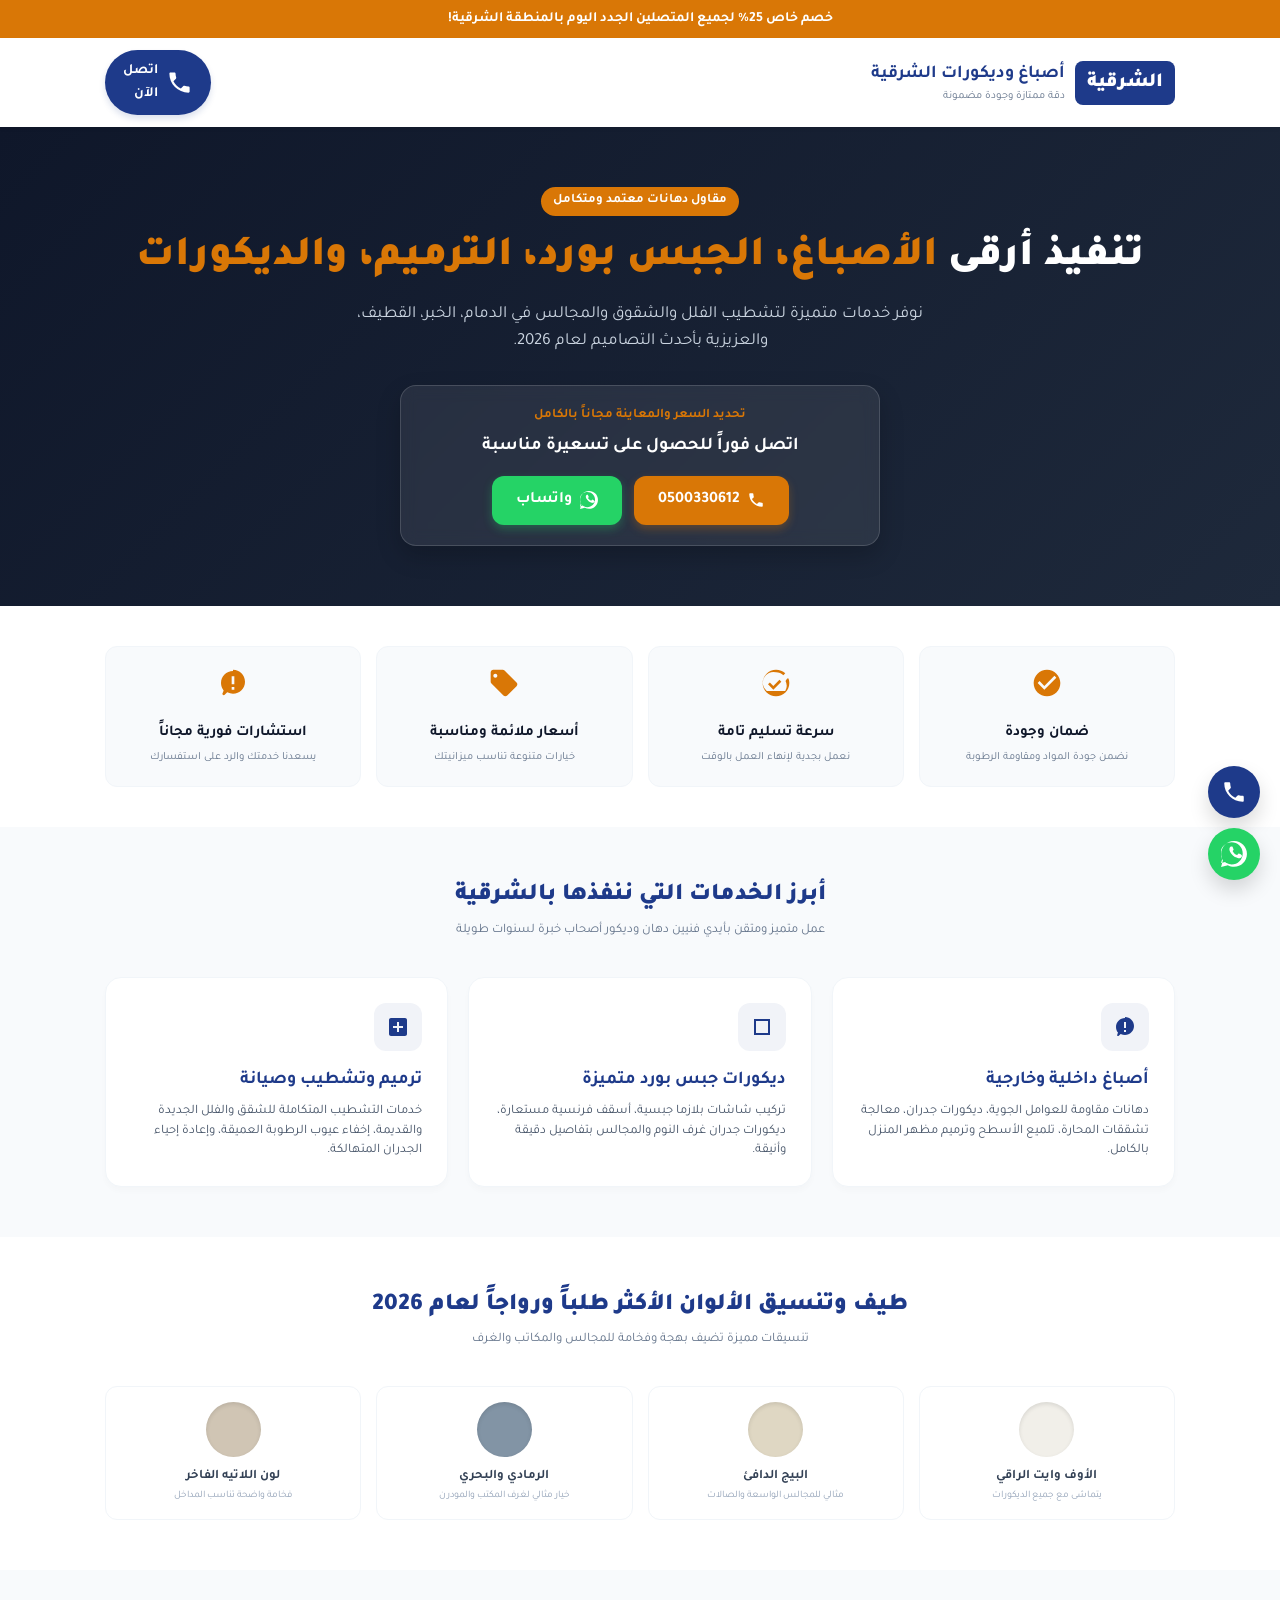
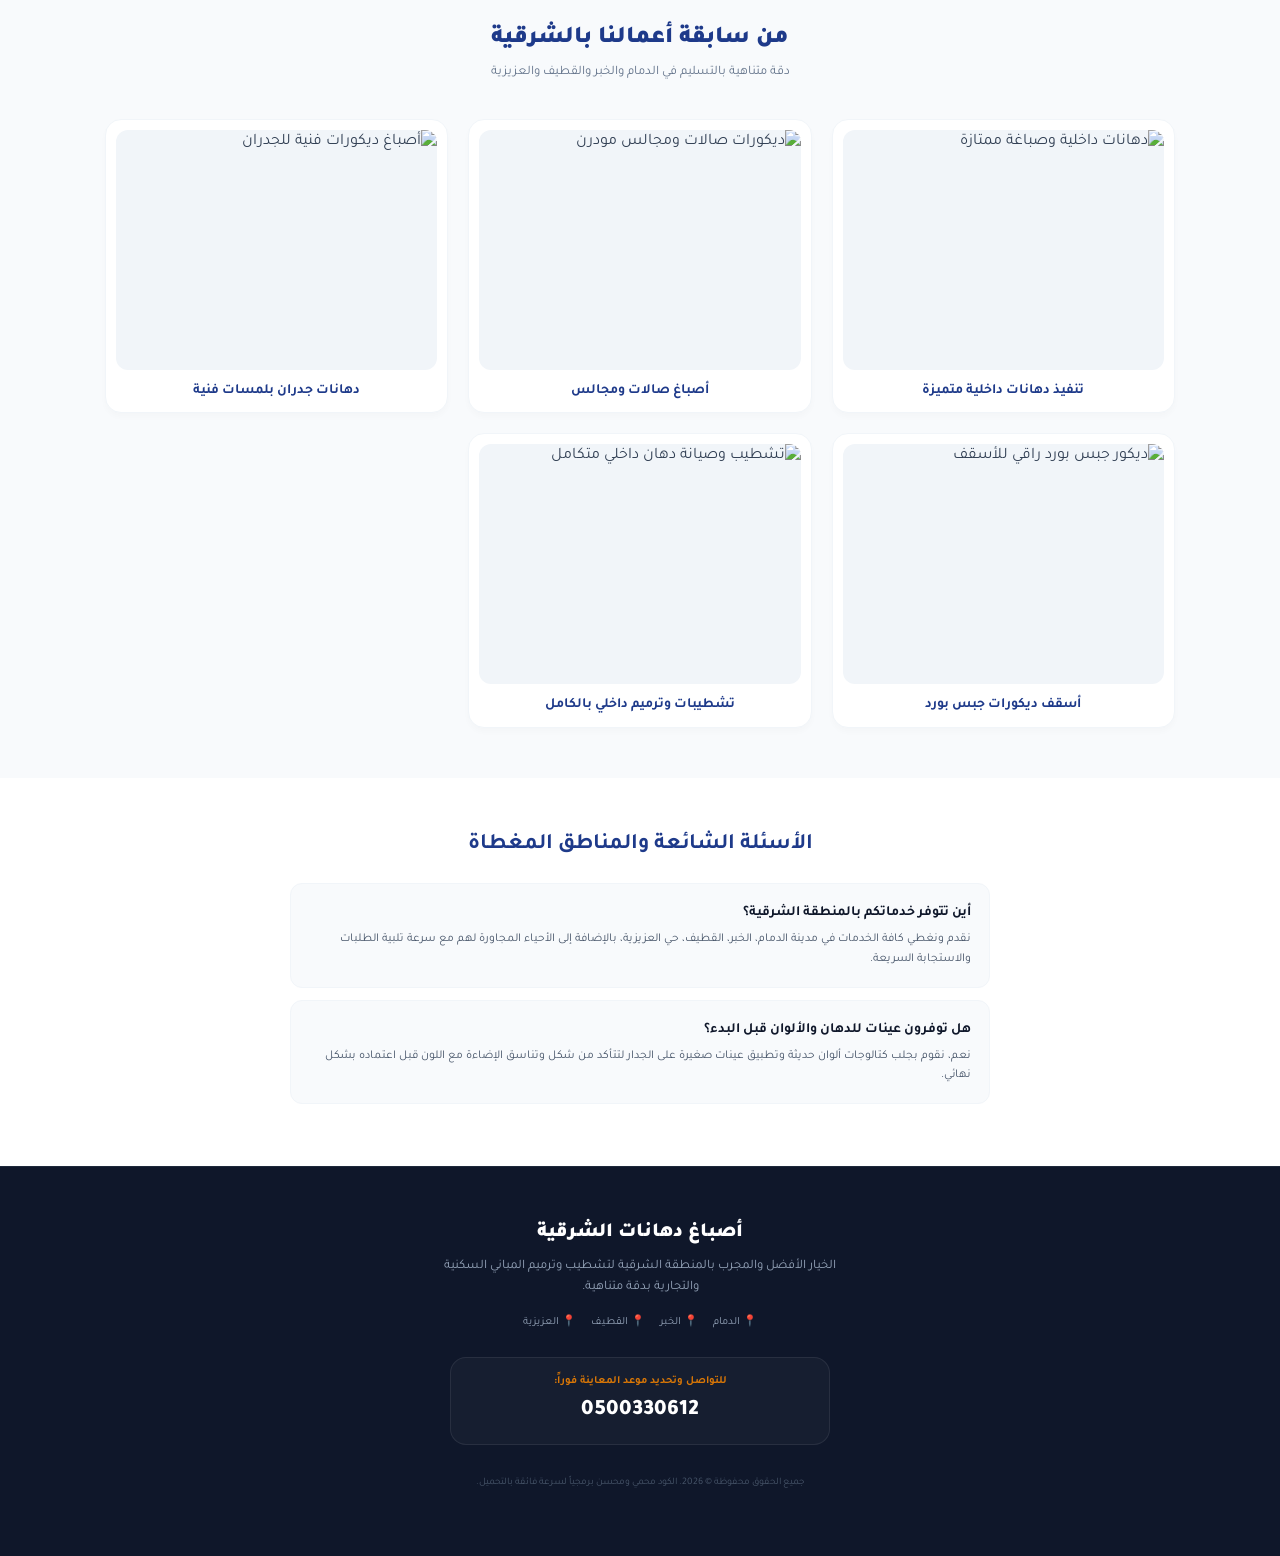
==== index.html @ e795e283 "Update fmt.Println message from 'Hello' to 'Goodbye'" ====
<!DOCTYPE html>
<html lang="ar" dir="rtl">
<head>
    <meta charset="UTF-8">
    <meta name="viewport" content="width=device-width, initial-scale=1.0">
    <title>معلم دهانات وديكورات الشرقية | الدمام، الخبر، القطيف، العزيزية - أصباغ وجبس بورد</title>
    <meta name="description" content="أفضل معلم دهانات وأصباغ وجبس بورد وترميم مباني بالدمام والخبر والقطيف والعزيزية. تنفيذ ديكورات حديثة بأسعار منافسة وضمان جودة العمل. اتصل الآن للحصول على خصم 25%.">
    <meta name="keywords" content="معلم دهانات الدمام, اصباغ الخبر, جبس بورد القطيف, ترميم العزيزية, ديكورات الشرقية, صباغ ممتاز بالدمام">
    
    <!-- خط Tajawal من Google Fonts مع خاصية العرض السريع font-display=swap -->
    <link rel="preconnect" href="https://fonts.googleapis.com">
    <link rel="preconnect" href="https://fonts.gstatic.com" crossorigin>
    <link href="https://fonts.googleapis.com/css2?family=Tajawal:wght@400;700;900&display=swap" rel="stylesheet" media="print" onload="this.media='all'">
    
    <style>
        /* CSS مخصص ومضغوط بالكامل بدون أي مكاتب خارجية */
        :root {
            --brand-blue: #1e3a8a;
            --brand-gold: #d97706;
            --brand-green: #25d366;
            --brand-dark: #0f172a;
            --bg-light: #f8fafc;
        }
        * {
            box-sizing: border-box;
            margin: 0;
            padding: 0;
        }
        html {
            scroll-behavior: smooth;
        }
        body {
            font-family: 'Tajawal', sans-serif;
            background-color: var(--bg-light);
            color: #334155;
            line-height: 1.6;
        }
        .container {
            width: 100%;
            max-width: 1100px;
            margin: 0 auto;
            padding: 0 15px;
        }
        
        /* شريط الإعلان */
        .announcement {
            background-color: var(--brand-gold);
            color: #fff;
            text-align: center;
            padding: 8px 10px;
            font-size: 14px;
            font-weight: bold;
        }
        
        /* الهيدر */
        header {
            background: #fff;
            box-shadow: 0 2px 4px rgba(0,0,0,0.05);
            position: sticky;
            top: 0;
            z-index: 100;
        }
        .header-wrap {
            display: flex;
            justify-content: space-between;
            align-items: center;
            padding: 12px 0;
        }
        .logo-box {
            display: flex;
            align-items: center;
            gap: 10px;
        }
        .logo-badge {
            background: var(--brand-blue);
            color: #fff;
            padding: 6px 12px;
            border-radius: 8px;
            font-weight: 900;
            font-size: 20px;
        }
        .logo-text h1 {
            font-size: 18px;
            color: var(--brand-blue);
            font-weight: 700;
        }
        .logo-text p {
            font-size: 11px;
            color: #64748b;
        }
        .header-btn {
            background: var(--brand-blue);
            color: #fff;
            padding: 10px 18px;
            border-radius: 50px;
            text-decoration: none;
            font-weight: bold;
            font-size: 14px;
            display: inline-flex;
            align-items: center;
            gap: 8px;
            box-shadow: 0 4px 6px rgba(30, 58, 138, 0.15);
            transition: 0.2s;
        }
        .header-btn:hover {
            transform: scale(1.03);
            background: #172554;
        }

        /* سيكشن الهيرو (البانر الرئيسي) */
        .hero {
            background: linear-gradient(135deg, #0f172a 0%, #1e293b 100%);
            color: #fff;
            padding: 60px 15px;
            text-align: center;
            position: relative;
        }
        .hero-tag {
            background: var(--brand-gold);
            color: #fff;
            padding: 4px 12px;
            border-radius: 50px;
            font-size: 13px;
            font-weight: bold;
            display: inline-block;
        }
        .hero h2 {
            font-size: 28px;
            margin-top: 15px;
            font-weight: 900;
            line-height: 1.3;
        }
        .hero h2 span {
            color: var(--brand-gold);
        }
        .hero p {
            color: #cbd5e1;
            font-size: 15px;
            max-width: 600px;
            margin: 15px auto 0;
        }
        .hero-banner {
            background: rgba(255,255,255,0.08);
            border: 1px rgba(255,255,255,0.15) solid;
            backdrop-filter: blur(8px);
            padding: 20px;
            border-radius: 16px;
            max-width: 480px;
            margin: 30px auto 0;
            box-shadow: 0 10px 25px rgba(0,0,0,0.2);
        }
        .hero-banner span {
            color: var(--brand-gold);
            font-weight: bold;
            font-size: 13px;
            display: block;
        }
        .hero-banner h3 {
            font-size: 18px;
            margin: 5px 0 15px;
            font-weight: 700;
        }
        .hero-actions {
            display: flex;
            gap: 12px;
            justify-content: center;
            flex-wrap: wrap;
        }
        .btn-call {
            background: var(--brand-gold);
            color: #fff;
            padding: 12px 24px;
            border-radius: 12px;
            text-decoration: none;
            font-weight: bold;
            display: inline-flex;
            align-items: center;
            gap: 8px;
            box-shadow: 0 4px 10px rgba(217, 119, 6, 0.3);
        }
        .btn-wa {
            background: var(--brand-green);
            color: #fff;
            padding: 12px 24px;
            border-radius: 12px;
            text-decoration: none;
            font-weight: bold;
            display: inline-flex;
            align-items: center;
            gap: 8px;
            box-shadow: 0 4px 10px rgba(37, 211, 102, 0.3);
        }

        /* المميزات السريعة */
        .features {
            background: #fff;
            padding: 40px 0;
        }
        .features-grid {
            display: grid;
            grid-template-columns: repeat(2, 1fr);
            gap: 15px;
        }
        @media (min-width: 768px) {
            .features-grid {
                grid-template-columns: repeat(4, 1fr);
            }
            .hero h2 { font-size: 42px; }
            .hero p { font-size: 17px; }
        }
        .feature-card {
            background: var(--bg-light);
            padding: 20px 15px;
            border-radius: 12px;
            text-align: center;
            border: 1px solid #f1f5f9;
        }
        .feature-card svg {
            fill: var(--brand-gold);
            width: 32px;
            height: 32px;
            margin-bottom: 10px;
        }
        .feature-card h4 {
            font-size: 15px;
            font-weight: 700;
            color: var(--brand-dark);
        }
        .feature-card p {
            font-size: 11px;
            color: #64748b;
            margin-top: 4px;
        }

        /* الخدمات */
        .services {
            padding: 50px 0;
        }
        .sec-title {
            text-align: center;
            margin-bottom: 35px;
        }
        .sec-title h3 {
            font-size: 24px;
            color: var(--brand-blue);
            font-weight: 900;
        }
        .sec-title p {
            font-size: 13px;
            color: #64748b;
            margin-top: 5px;
        }
        .services-grid {
            display: grid;
            grid-template-columns: 1fr;
            gap: 20px;
        }
        @media (min-width: 768px) {
            .services-grid {
                grid-template-columns: repeat(3, 1fr);
            }
        }
        .service-card {
            background: #fff;
            padding: 25px;
            border-radius: 16px;
            box-shadow: 0 4px 6px rgba(0,0,0,0.02);
            border: 1px solid #f1f5f9;
        }
        .service-icon {
            background: rgba(30, 58, 138, 0.06);
            width: 48px;
            height: 48px;
            border-radius: 12px;
            display: flex;
            align-items: center;
            justify-content: center;
            margin-bottom: 15px;
        }
        .service-icon svg {
            fill: var(--brand-blue);
            width: 24px;
            height: 24px;
        }
        .service-card h4 {
            font-size: 18px;
            font-weight: 700;
            color: var(--brand-blue);
            margin-bottom: 8px;
        }
        .service-card p {
            font-size: 13px;
            color: #475569;
            line-height: 1.5;
        }

        /* قسم طيف الألوان */
        .colors-spec {
            background: #fff;
            padding: 50px 0;
        }
        .colors-grid {
            display: grid;
            grid-template-columns: repeat(2, 1fr);
            gap: 15px;
            margin-top: 25px;
        }
        @media (min-width: 768px) {
            .colors-grid {
                grid-template-columns: repeat(4, 1fr);
            }
        }
        .color-item {
            border: 1px solid #f1f5f9;
            padding: 15px;
            border-radius: 12px;
            text-align: center;
        }
        .color-circle {
            width: 55px;
            height: 55px;
            border-radius: 50px;
            margin: 0 auto 10px;
            box-shadow: inset 0 2px 4px rgba(0,0,0,0.1);
        }
        .color-item span {
            font-size: 13px;
            font-weight: 700;
            display: block;
        }
        .color-item p {
            font-size: 10px;
            color: #94a3b8;
        }

        /* معرض الأعمال */
        .gallery {
            padding: 50px 0;
        }
        .gallery-grid {
            display: grid;
            grid-template-columns: 1fr;
            gap: 20px;
        }
        @media (min-width: 768px) {
            .gallery-grid {
                grid-template-columns: repeat(3, 1fr);
            }
            /* ترتيب مخصص للصور لتظهر كلوحة إعلانية احترافية */
            .img-wide {
                grid-column: span 1.5;
            }
        }
        .gallery-card {
            background: #fff;
            padding: 10px;
            border-radius: 16px;
            box-shadow: 0 4px 6px rgba(0,0,0,0.02);
            border: 1px solid #f1f5f9;
        }
        .img-wrapper {
            height: 240px;
            border-radius: 12px;
            overflow: hidden;
            background: #f1f5f9;
        }
        .img-wrapper img {
            width: 100%;
            height: 100%;
            object-fit: cover;
            transition: 0.3s ease;
        }
        .img-wrapper img:hover {
            transform: scale(1.05);
        }
        .gallery-card p {
            text-align: center;
            font-weight: 700;
            font-size: 14px;
            color: var(--brand-blue);
            margin-top: 10px;
        }

        /* الأسئلة الشائعة */
        .faq {
            background: #fff;
            padding: 50px 0;
        }
        .faq-box {
            max-width: 700px;
            margin: 0 auto;
        }
        .faq-item {
            background: var(--bg-light);
            padding: 18px;
            border-radius: 12px;
            margin-bottom: 12px;
            border: 1px solid #f1f5f9;
        }
        .faq-item h4 {
            font-size: 14px;
            font-weight: bold;
            color: var(--brand-dark);
        }
        .faq-item p {
            font-size: 12px;
            color: #475569;
            margin-top: 6px;
        }

        /* الفوتر */
        footer {
            background-color: var(--brand-dark);
            color: #94a3b8;
            padding: 50px 15px;
            text-align: center;
            border-top: 1px solid #1e293b;
        }
        footer h3 {
            color: #fff;
            font-weight: 900;
            font-size: 20px;
            margin-bottom: 8px;
        }
        footer p {
            font-size: 13px;
            max-width: 400px;
            margin: 0 auto 15px;
        }
        .footer-regions {
            display: flex;
            justify-content: center;
            gap: 15px;
            font-size: 11px;
            margin-bottom: 25px;
        }
        .footer-cta {
            background: rgba(255,255,255,0.03);
            border: 1px solid rgba(255,255,255,0.08);
            padding: 15px;
            border-radius: 16px;
            max-width: 380px;
            margin: 0 auto;
        }
        .footer-cta span {
            font-size: 11px;
            color: var(--brand-gold);
            font-weight: bold;
            display: block;
        }
        .footer-cta a {
            font-size: 22px;
            color: #fff;
            font-weight: 900;
            text-decoration: none;
            display: block;
            margin-top: 4px;
        }
        .copy-text {
            font-size: 10px;
            color: #475569;
            margin-top: 30px;
        }

        /* الأزرار العائمة */
        .floating-actions {
            position: fixed;
            bottom: 20px;
            right: 20px;
            display: flex;
            flex-direction: column;
            gap: 10px;
            z-index: 999;
        }
        .float-btn {
            width: 52px;
            height: 52px;
            border-radius: 50px;
            display: flex;
            align-items: center;
            justify-content: center;
            box-shadow: 0 10px 20px rgba(0,0,0,0.15);
            transition: 0.2s;
        }
        .float-btn:hover {
            transform: scale(1.08);
        }
        .f-call {
            background-color: var(--brand-blue);
        }
        .f-wa {
            background-color: var(--brand-green);
        }
        .float-btn svg {
            width: 26px;
            height: 26px;
            fill: #fff;
        }
        
        #scrollToTop {
            position: fixed;
            bottom: 20px;
            left: 20px;
            width: 44px;
            height: 44px;
            border-radius: 50px;
            background-color: var(--brand-dark);
            border: none;
            cursor: pointer;
            display: flex;
            align-items: center;
            justify-content: center;
            box-shadow: 0 4px 10px rgba(0,0,0,0.15);
            opacity: 0;
            transform: translateY(20px);
            transition: 0.3s;
            z-index: 999;
        }
        #scrollToTop.show {
            opacity: 1;
            transform: translateY(0);
        }
        #scrollToTop svg {
            width: 18px;
            height: 18px;
            fill: #fff;
        }
    </style>
</head>
<body>

    <!-- 1. شريط الإعلان والخصم -->
    <div class="announcement">
        خصم خاص 25% لجميع المتصلين الجدد اليوم بالمنطقة الشرقية!
    </div>

    <!-- 2. الهيدر -->
    <header>
        <div class="container">
            <div class="header-wrap">
                <div class="logo-box">
                    <div class="logo-badge">الشرقية</div>
                    <div class="logo-text">
                        <h1>أصباغ وديكورات الشرقية</h1>
                        <p>دقة ممتازة وجودة مضمونة</p>
                    </div>
                </div>
                <a href="tel:0500330612" class="header-btn">
                    <!-- أيقونة اتصال SVG -->
                    <svg viewBox="0 0 24 24"><path d="M6.62 10.79c1.44 2.83 3.76 5.14 6.59 6.59l2.2-2.2c.27-.27.67-.36 1.02-.24 1.12.37 2.33.57 3.57.57.55 0 1 .45 1 1V20c0 .55-.45 1-1 1-9.39 0-17-7.61-17-17 0-.55.45-1 1-1h3.5c.55 0 1 .45 1 1 0 1.25.2 2.45.57 3.57.11.35.03.74-.25 1.02l-2.2 2.2z" fill="#FFF"/></svg>
                    اتصل الآن
                </a>
            </div>
        </div>
    </header>

    <!-- 3. الهيرو بانر -->
    <section class="hero">
        <div class="container">
            <span class="hero-tag">مقاول دهانات معتمد ومتكامل</span>
            <h2>تنفيذ أرقى <span class="text-brand-gold">الأصباغ، الجبس بورد، الترميم، والديكورات</span></h2>
            <p>نوفر خدمات متميزة لتشطيب الفلل والشقوق والمجالس في الدمام، الخبر، القطيف، والعزيزية بأحدث التصاميم لعام 2026.</p>
            
            <div class="hero-banner">
                <span>تحديد السعر والمعاينة مجاناً بالكامل</span>
                <h3>اتصل فوراً للحصول على تسعيرة مناسبة</h3>
                <div class="hero-actions">
                    <a href="tel:0500330612" class="btn-call">
                        <svg viewBox="0 0 24 24" width="18" height="18"><path d="M6.62 10.79c1.44 2.83 3.76 5.14 6.59 6.59l2.2-2.2c.27-.27.67-.36 1.02-.24 1.12.37 2.33.57 3.57.57.55 0 1 .45 1 1V20c0 .55-.45 1-1 1-9.39 0-17-7.61-17-17 0-.55.45-1 1-1h3.5c.55 0 1 .45 1 1 0 1.25.2 2.45.57 3.57.11.35.03.74-.25 1.02l-2.2 2.2z" fill="#FFF"/></svg>
                        0500330612
                    </a>
                    <a href="https://wa.me/966500330612?text=مرحبا،%20ارغب%20في%20الاستفسار%20عن%20خدمات%20الدهانات%20والديكور" class="btn-wa">
                        <svg viewBox="0 0 24 24" width="18" height="18"><path d="M.057 24l1.687-6.163c-1.041-1.804-1.588-3.849-1.587-5.946.003-6.559 5.338-11.894 11.893-11.894 3.18 0 6.167 1.24 8.413 3.488 2.245 2.248 3.481 5.236 3.48 8.414-.003 6.557-5.338 11.892-11.893 11.892-1.99-.001-3.951-.5-5.688-1.448l-6.305 1.657zm4.733-3.782l.34.202c1.4.83 3.014 1.267 4.664 1.268h.005c5.648 0 10.245-4.596 10.248-10.244.001-2.737-1.062-5.31-2.993-7.243-1.93-1.933-4.492-3-7.228-3.001-5.652 0-10.25 4.598-10.253 10.247-.001 1.701.444 3.364 1.29 4.86l.22.385-.989 3.61 3.693-.969zm13.725-7.802c-.274-.138-1.62-.8-1.874-.891-.254-.092-.44-.138-.625.138-.185.277-.714.891-.875 1.076-.162.185-.324.208-.598.07-.274-.138-1.16-.427-2.21-1.366-.817-.729-1.37-1.629-1.53-1.892-.161-.277-.017-.426.121-.563.125-.124.275-.323.412-.483.137-.161.183-.276.274-.459.092-.185.046-.346-.023-.483-.069-.138-.625-1.507-.856-2.062-.225-.542-.47-.468-.646-.477-.167-.008-.36-.009-.553-.009-.193 0-.507.073-.77.36-.264.288-1.008.985-1.008 2.4 0 1.417 1.031 2.784 1.175 2.977.145.193 2.03 3.1 4.917 4.346.686.297 1.223.474 1.64.607.69.219 1.319.188 1.815.114.553-.082 1.62-.662 1.848-1.27.228-.607.228-1.127.16-1.236-.068-.109-.253-.185-.527-.323z" fill="#FFF"/></svg>
                        واتساب
                    </a>
                </div>
            </div>
        </div>
    </section>

    <!-- 4. المميزات -->
    <section class="features">
        <div class="container">
            <div class="features-grid">
                <div class="feature-card">
                    <svg viewBox="0 0 24 24"><path d="M12 2C6.48 2 2 6.48 2 12s4.48 10 10 10 10-4.48 10-10S17.52 2 12 2zm-2 15l-5-5 1.41-1.41L10 14.17l7.59-7.59L19 8l-9 9z"/></svg>
                    <h4>ضمان وجودة</h4>
                    <p>نضمن جودة المواد ومقاومة الرطوبة</p>
                </div>
                <div class="feature-card">
                    <svg viewBox="0 0 24 24"><path d="M20.38 8.57l-1.23 1.85a8 8 0 0 1-.22 7.58H5.07A8 8 0 0 1 12 4c2.12 0 4.07.83 5.54 2.2l1.42-1.42A9.97 9.97 0 0 0 12 2C6.48 2 2 6.48 2 12s4.48 10 10 10 10-4.48 10-10c0-1.24-.22-2.43-.62-3.43zM10 17l6-6-1.41-1.41L10 14.17l-2.59-2.58L6 13l4 4z"/></svg>
                    <h4>سرعة تسليم تامة</h4>
                    <p>نعمل بجدية لإنهاء العمل بالوقت</p>
                </div>
                <div class="feature-card">
                    <svg viewBox="0 0 24 24"><path d="M21.41 11.58l-9-9C12.05 2.22 11.55 2 11 2H4c-1.1 0-2 .9-2 2v7c0 .55.22 1.05.59 1.42l9 9c.36.36.86.58 1.41.58.55 0 1.05-.22 1.41-.59l7-7c.37-.36.59-.86.59-1.41 0-.55-.23-1.06-.59-1.42zM5.5 8c-.83 0-1.5-.67-1.5-1.5S4.67 5 5.5 5 7 5.67 7 6.5 6.33 8 5.5 8z"/></svg>
                    <h4>أسعار ملائمة ومناسبة</h4>
                    <p>خيارات متنوعة تناسب ميزانيتك</p>
                </div>
                <div class="feature-card">
                    <svg viewBox="0 0 24 24"><path d="M12 3c-4.97 0-9 4.03-9 9 0 2.12.74 4.07 1.97 5.61L4.35 19.4c-.39.39-.39 1.02 0 1.41.39.39 1.02.39 1.41 0l1.9-1.9C9.22 19.58 10.57 20 12 20c4.97 0 9-4.03 9-9s-4.03-9-9-9zm1 14h-2v-2h2v2zm0-4h-2V7h2v6z"/></svg>
                    <h4>استشارات فورية مجاناً</h4>
                    <p>يسعدنا خدمتك والرد على استفسارك</p>
                </div>
            </div>
        </div>
    </section>

    <!-- 5. الخدمات -->
    <section class="services">
        <div class="container">
            <div class="sec-title">
                <h3>أبرز الخدمات التي ننفذها بالشرقية</h3>
                <p>عمل متميز ومتقن بأيدي فنيين دهان وديكور أصحاب خبرة لسنوات طويلة</p>
            </div>
            <div class="services-grid">
                <div class="service-card">
                    <div class="service-icon">
                        <svg viewBox="0 0 24 24"><path d="M12 3c-4.97 0-9 4.03-9 9 0 2.12.74 4.07 1.97 5.61L4.35 19.4c-.39.39-.39 1.02 0 1.41.39.39 1.02.39 1.41 0l1.9-1.9C9.22 19.58 10.57 20 12 20c4.97 0 9-4.03 9-9s-4.03-9-9-9zm1 14h-2v-2h2v2zm0-4h-2V7h2v6z"/></svg>
                    </div>
                    <h4>أصباغ داخلية وخارجية</h4>
                    <p>دهانات مقاومة للعوامل الجوية، ديكورات جدران، معالجة تشققات المحارة، تلميع الأسطح وترميم مظهر المنزل بالكامل.</p>
                </div>
                <div class="service-card">
                    <div class="service-icon">
                        <svg viewBox="0 0 24 24"><path d="M4 4h16v16H4V4zm2 2v12h12V6H6z"/></svg>
                    </div>
                    <h4>ديكورات جبس بورد متميزة</h4>
                    <p>تركيب شاشات بلازما جبسية، أسقف فرنسية مستعارة، ديكورات جدران غرف النوم والمجالس بتفاصيل دقيقة وأنيقة.</p>
                </div>
                <div class="service-card">
                    <div class="service-icon">
                        <svg viewBox="0 0 24 24"><path d="M19 3H5c-1.1 0-2 .9-2 2v14c0 1.1.9 2 2 2h14c1.1 0 2-.9 2-2V5c0-1.1-.9-2-2-2zm-2 10h-4v4h-2v-4H7v-2h4V7h2v4h4v2z"/></svg>
                    </div>
                    <h4>ترميم وتشطيب وصيانة</h4>
                    <p>خدمات التشطيب المتكاملة للشقق والفلل الجديدة والقديمة، إخفاء عيوب الرطوبة العميقة، وإعادة إحياء الجدران المتهالكة.</p>
                </div>
            </div>
        </div>
    </section>

    <!-- 6. طيف الألوان -->
    <section class="colors-spec">
        <div class="container">
            <div class="sec-title">
                <h3>طيف وتنسيق الألوان الأكثر طلباً ورواجاً لعام 2026</h3>
                <p>تنسيقات مميزة تضيف بهجة وفخامة للمجالس والمكاتب والغرف</p>
            </div>
            <div class="colors-grid">
                <div class="color-item">
                    <div class="color-circle" style="background-color: #f1efe9;"></div>
                    <span>الأوف وايت الراقي</span>
                    <p>يتماشى مع جميع الديكورات</p>
                </div>
                <div class="color-item">
                    <div class="color-circle" style="background-color: #dfd7c3;"></div>
                    <span>البيج الدافئ</span>
                    <p>مثالي للمجالس الواسعة والصالات</p>
                </div>
                <div class="color-item">
                    <div class="color-circle" style="background-color: #8294a5;"></div>
                    <span>الرمادي والبحري</span>
                    <p>خيار مثالي لغرف المكتب والمودرن</p>
                </div>
                <div class="color-item">
                    <div class="color-circle" style="background-color: #d0c5b4;"></div>
                    <span>لون اللاتيه الفاخر</span>
                    <p>فخامة واضحة تناسب المداخل</p>
                </div>
            </div>
        </div>
    </section>

    <!-- 7. معرض الصور (محسن بالكامل بصيغة WebP لتسريع التحميل) -->
    <section class="gallery">
        <div class="container">
            <div class="sec-title">
                <h3>من سابقة أعمالنا بالشرقية</h3>
                <p>دقة متناهية بالتسليم في الدمام والخبر والقطيف والعزيزية</p>
            </div>
            <div class="gallery-grid">
                <!-- صورة 1 -->
                <div class="gallery-card">
                    <div class="img-wrapper">
                        <img src="https://blogger.googleusercontent.com/img/b/R29vZ2xl/[base64]/s800-rw/WhatsApp%20Image%202026-06-24%20at%206.33.15%20AM%20%283%29.jpeg" alt="دهانات داخلية وصباغة ممتازة" loading="lazy">
                    </div>
                    <p>تنفيذ دهانات داخلية متميزة</p>
                </div>
                <!-- صورة 2 -->
                <div class="gallery-card">
                    <div class="img-wrapper">
                        <img src="https://blogger.googleusercontent.com/img/b/R29vZ2xl/AVvXsEjZq8zkMIPIwoOuSEZ_4vmnZ_me0vUuYsSoTKR5j_M10Qjdz-iOWxn7zSaRNT1QikxNVv57y817kO9KwjjHtyRVeQUAUe1jjmAWbE5NwclzhQWo5Qhg2_dI7v6mLTXOFvUlzlG-fW9oqhoBcSlo2QCCPE6gyhQtHA9kwrYpxYt4XA-H3cJwObLQcbudsEo/s800-rw/WhatsApp%20Image%202026-06-24%20at%206.33.16%20AM.jpeg" alt="ديكورات صالات ومجالس مودرن" loading="lazy">
                    </div>
                    <p>أصباغ صالات ومجالس</p>
                </div>
                <!-- صورة 3 -->
                <div class="gallery-card">
                    <div class="img-wrapper">
                        <img src="https://blogger.googleusercontent.com/img/b/R29vZ2xl/AVvXsEgDXV23Gj8Rf06J0OA1THiHjk27ZTy4gV-YA0N_alTZwrTpugreoquw3g9RDBkMoVjhx8D5N1fDZSrBiez7GmTcON0lZbg5z3owUorlzx5cc2HAc-51G_OGQ6TEsNMWifwRrI9sE15NCiQfvq3L-yQgfD39k_Ryc_9LF6zMGHmA3v5GZLEK3WEqqiEd22c/s800-rw/WhatsApp%20Image%202026-06-24%20at%206.33.15%20AM.jpeg" alt="أصباغ ديكورات فنية للجدران" loading="lazy">
                    </div>
                    <p>دهانات جدران بلمسات فنية</p>
                </div>
                <!-- صورة 4 (الرابط المصحح والنظيف) -->
                <div class="gallery-card img-wide">
                    <div class="img-wrapper">
                        <img src="https://blogger.googleusercontent.com/img/b/R29vZ2xl/AVvXsEj4e1NJiYoOr0Yu00sMUS32K-sqZ3eE254CxuKbqjCr6ZkATUoMybKv7vCoNhmG3nHpy1_QdIy3VzqPmbNP91W_1jFMMLQkcbL1_oN4wzGfO55tlzIvcwjYxC9hdzt9meyUwz4GVL5WmuSGlaxp3ZvVDirzu63qV5x0XS4RoSzsAozyou5lwr_6HZ-9Tik/s600-rw/decor.jpg" alt="ديكور جبس بورد راقي للأسقف" loading="lazy">
                    </div>
                    <p>أسقف ديكورات جبس بورد</p>
                </div>
                <!-- صورة 5 -->
                <div class="gallery-card img-wide">
                    <div class="img-wrapper">
                        <img src="https://blogger.googleusercontent.com/img/b/R29vZ2xl/AVvXsEg1lm99gxkAbzciGfrUPc85VnFAln-Yxl9jnkrnGNv4pXU1br4fhzf5LmD3r9twGAYid2Jk-1lbTGuDIvfuM-qEb2BSmbh9eiY-WABEGRZRr6l1hnJ0pP2G2cQbltjFQghz_Uoha6EAwF0NJUr7l71XhWE6Sq1VtFrprNexrR_hv75LuN8WPzj-vbOsE5w/s600-rw/1893524278_61db0dfeb8270.jpg" alt="تشطيب وصيانة دهان داخلي متكامل" loading="lazy">
                    </div>
                    <p>تشطيبات وترميم داخلي بالكامل</p>
                </div>
            </div>
        </div>
    </section>

    <!-- 8. أسئلة شائعة -->
    <section class="faq">
        <div class="container">
            <h3 style="text-align:center; font-size:22px; color:var(--brand-blue); margin-bottom:20px;">الأسئلة الشائعة والمناطق المغطاة</h3>
            <div class="faq-box">
                <div class="faq-item">
                    <h4>أين تتوفر خدماتكم بالمنطقة الشرقية؟</h4>
                    <p>نقدم ونغطي كافة الخدمات في مدينة الدمام، الخبر، القطيف، حي العزيزية، بالإضافة إلى الأحياء المجاورة لهم مع سرعة تلبية الطلبات والاستجابة السريعة.</p>
                </div>
                <div class="faq-item">
                    <h4>هل توفرون عينات للدهان والألوان قبل البدء؟</h4>
                    <p>نعم، نقوم بجلب كتالوجات ألوان حديثة وتطبيق عينات صغيرة على الجدار لتتأكد من شكل وتناسق الإضاءة مع اللون قبل اعتماده بشكل نهائي.</p>
                </div>
            </div>
        </div>
    </section>

    <!-- 9. الفوتر -->
    <footer>
        <div class="container">
            <h3>أصباغ دهانات الشرقية</h3>
            <p>الخيار الأفضل والمجرب بالمنطقة الشرقية لتشطيب وترميم المباني السكنية والتجارية بدقة متناهية.</p>
            <div class="footer-regions">
                <span>📍 الدمام</span>
                <span>📍 الخبر</span>
                <span>📍 القطيف</span>
                <span>📍 العزيزية</span>
            </div>
            <div class="footer-cta">
                <span>للتواصل وتحديد موعد المعاينة فوراً:</span>
                <a href="tel:0500330612">0500330612</a>
            </div>
            <p class="copy-text">جميع الحقوق محفوظة © 2026. الكود محمي ومحسن برمجياً لسرعة فائقة بالتحميل.</p>
        </div>
    </footer>

    <!-- 10. الأزرار العائمة الثابتة (SVG مدمج بالكامل بوزن 0KB من الشبكة) -->
    <div class="floating-actions">
        <!-- زر اتصال -->
        <a href="tel:0500330612" aria-label="اتصال سريع بالهاتف" class="float-btn f-call">
            <svg viewBox="0 0 24 24"><path d="M6.62 10.79c1.44 2.83 3.76 5.14 6.59 6.59l2.2-2.2c.27-.27.67-.36 1.02-.24 1.12.37 2.33.57 3.57.57.55 0 1 .45 1 1V20c0 .55-.45 1-1 1-9.39 0-17-7.61-17-17 0-.55.45-1 1-1h3.5c.55 0 1 .45 1 1 0 1.25.2 2.45.57 3.57.11.35.03.74-.25 1.02l-2.2 2.2z"/></svg>
        </a>
        <!-- زر واتساب -->
        <a href="https://wa.me/966500330612?text=مرحبا،%20ارغب%20في%20الاستفسار%20عن%20خدمات%20الدهانات%20والديكور" aria-label="مراسلة واتساب" class="float-btn f-wa">
            <svg viewBox="0 0 24 24"><path d="M.057 24l1.687-6.163c-1.041-1.804-1.588-3.849-1.587-5.946.003-6.559 5.338-11.894 11.893-11.894 3.18 0 6.167 1.24 8.413 3.488 2.245 2.248 3.481 5.236 3.48 8.414-.003 6.557-5.338 11.892-11.893 11.892-1.99-.001-3.951-.5-5.688-1.448l-6.305 1.657zm4.733-3.782l.34.202c1.4.83 3.014 1.267 4.664 1.268h.005c5.648 0 10.245-4.596 10.248-10.244.001-2.737-1.062-5.31-2.993-7.243-1.93-1.933-4.492-3-7.228-3.001-5.652 0-10.25 4.598-10.253 10.247-.001 1.701.444 3.364 1.29 4.86l.22.385-.989 3.61 3.693-.969zm13.725-7.802c-.274-.138-1.62-.8-1.874-.891-.254-.092-.44-.138-.625.138-.185.277-.714.891-.875 1.076-.162.185-.324.208-.598.07-.274-.138-1.16-.427-2.21-1.366-.817-.729-1.37-1.629-1.53-1.892-.161-.277-.017-.426.121-.563.125-.124.275-.323.412-.483.137-.161.183-.276.274-.459.092-.185.046-.346-.023-.483-.069-.138-.625-1.507-.856-2.062-.225-.542-.47-.468-.646-.477-.167-.008-.36-.009-.553-.009-.193 0-.507.073-.77.36-.264.288-1.008.985-1.008 2.4 0 1.417 1.031 2.784 1.175 2.977.145.193 2.03 3.1 4.917 4.346.686.297 1.223.474 1.64.607.69.219 1.319.188 1.815.114.553-.082 1.62-.662 1.848-1.27.228-.607.228-1.127.16-1.236-.068-.109-.253-.185-.527-.323z"/></svg>
        </a>
    </div>

    <!-- زر الصعود للأعلى (SVG مدمج) -->
    <button id="scrollToTop" aria-label="الرجوع للأعلى">
        <svg viewBox="0 0 24 24"><path d="M7.41 15.41L12 10.83l4.59 4.58L18 14l-6-6-6 6z"/></svg>
    </button>

    <script>
        // برمجية زر الصعود للأعلى
        const scrollBtn = document.getElementById("scrollToTop");
        window.addEventListener("scroll", () => {
            if (window.scrollY > 300) {
                scrollBtn.classList.add("show");
            } else {
                scrollBtn.classList.remove("show");
            }
        });
        scrollBtn.addEventListener("click", () => {
            window.scrollTo({ top: 0, behavior: "smooth" });
        });
    </script>
</body>
</html>
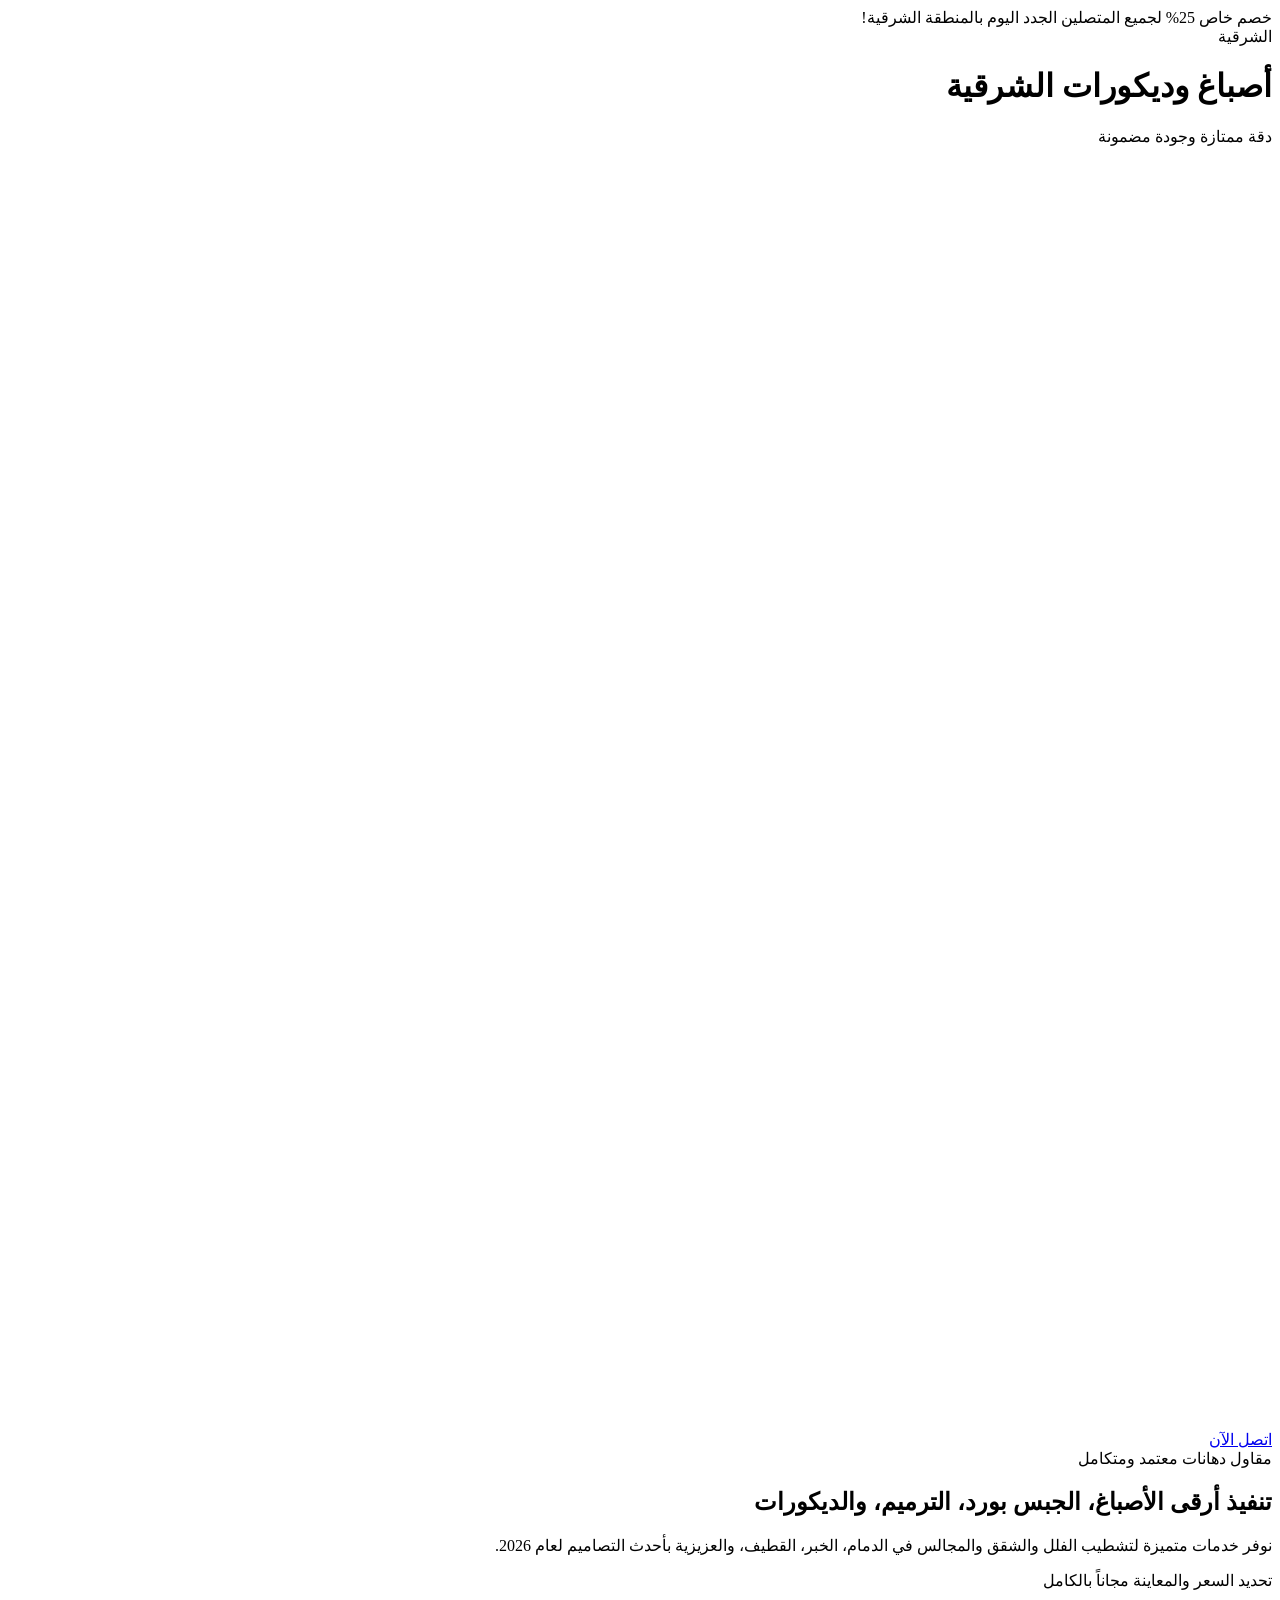
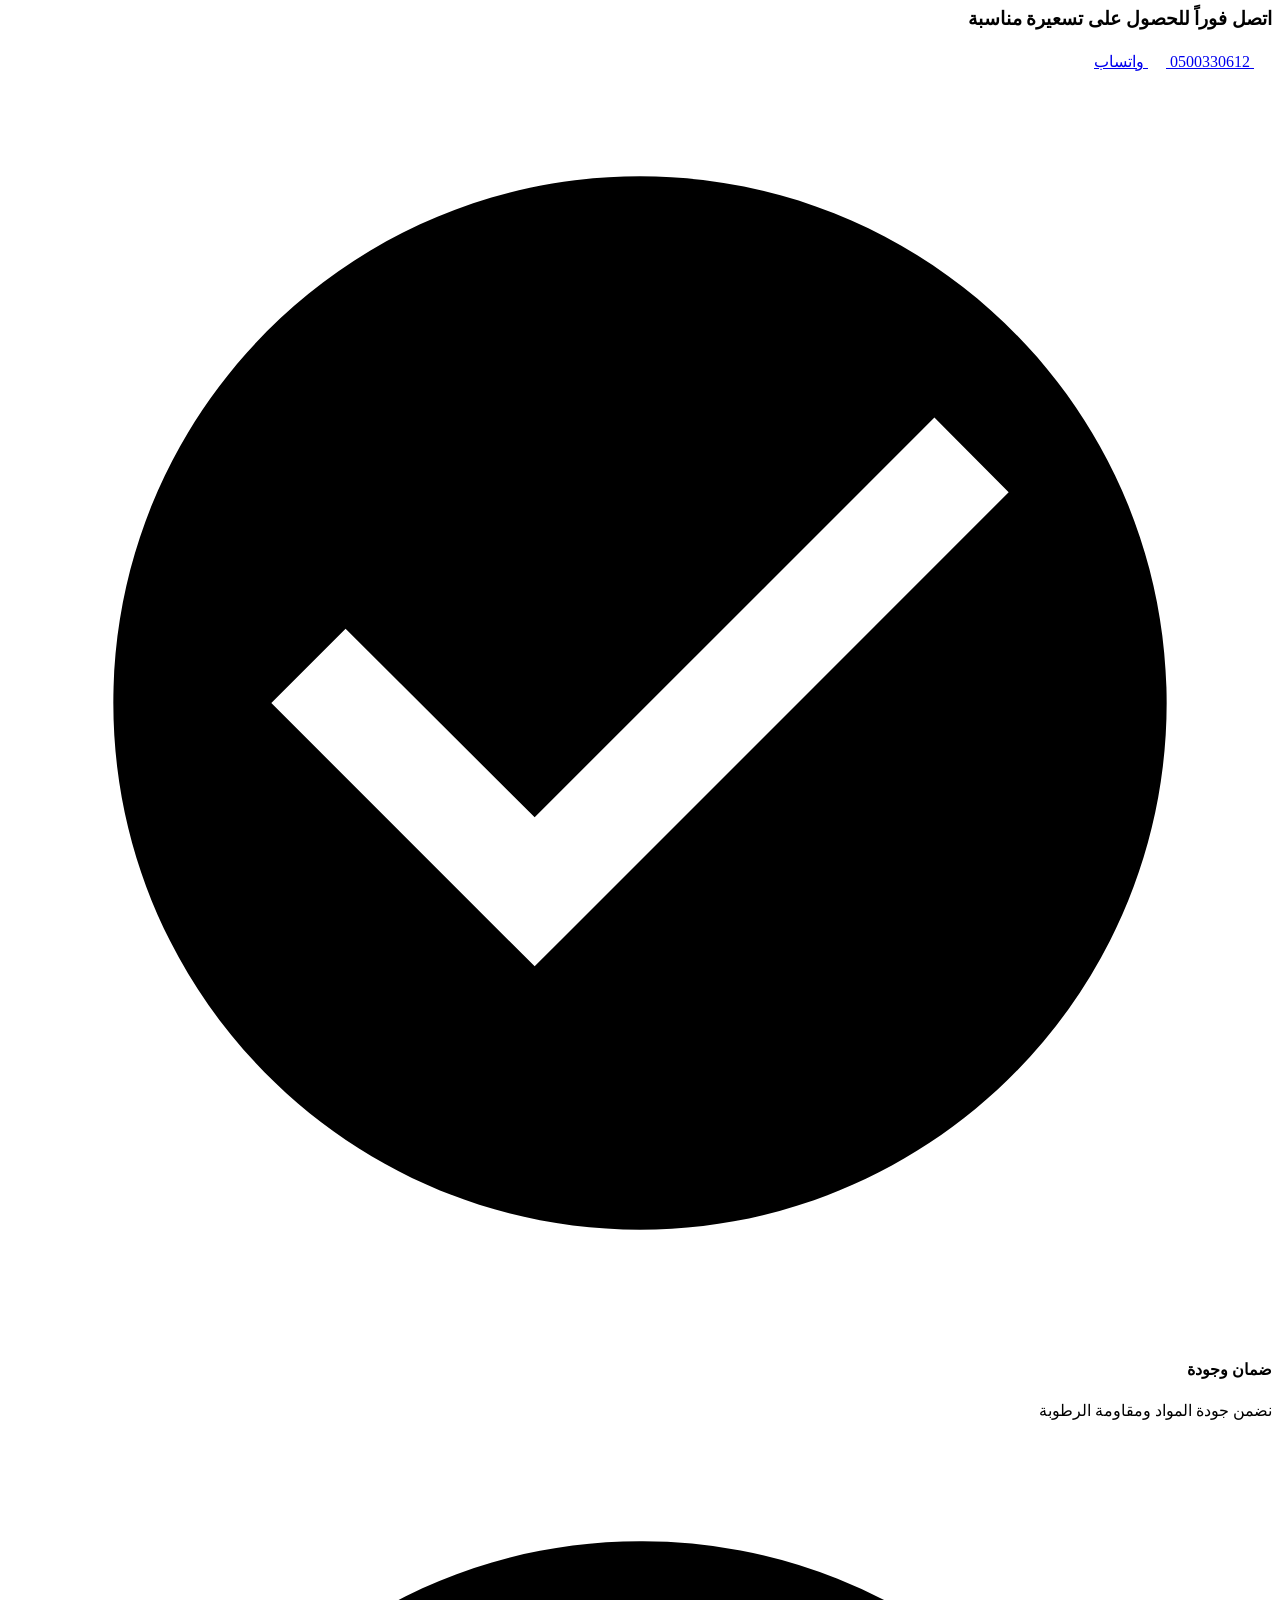
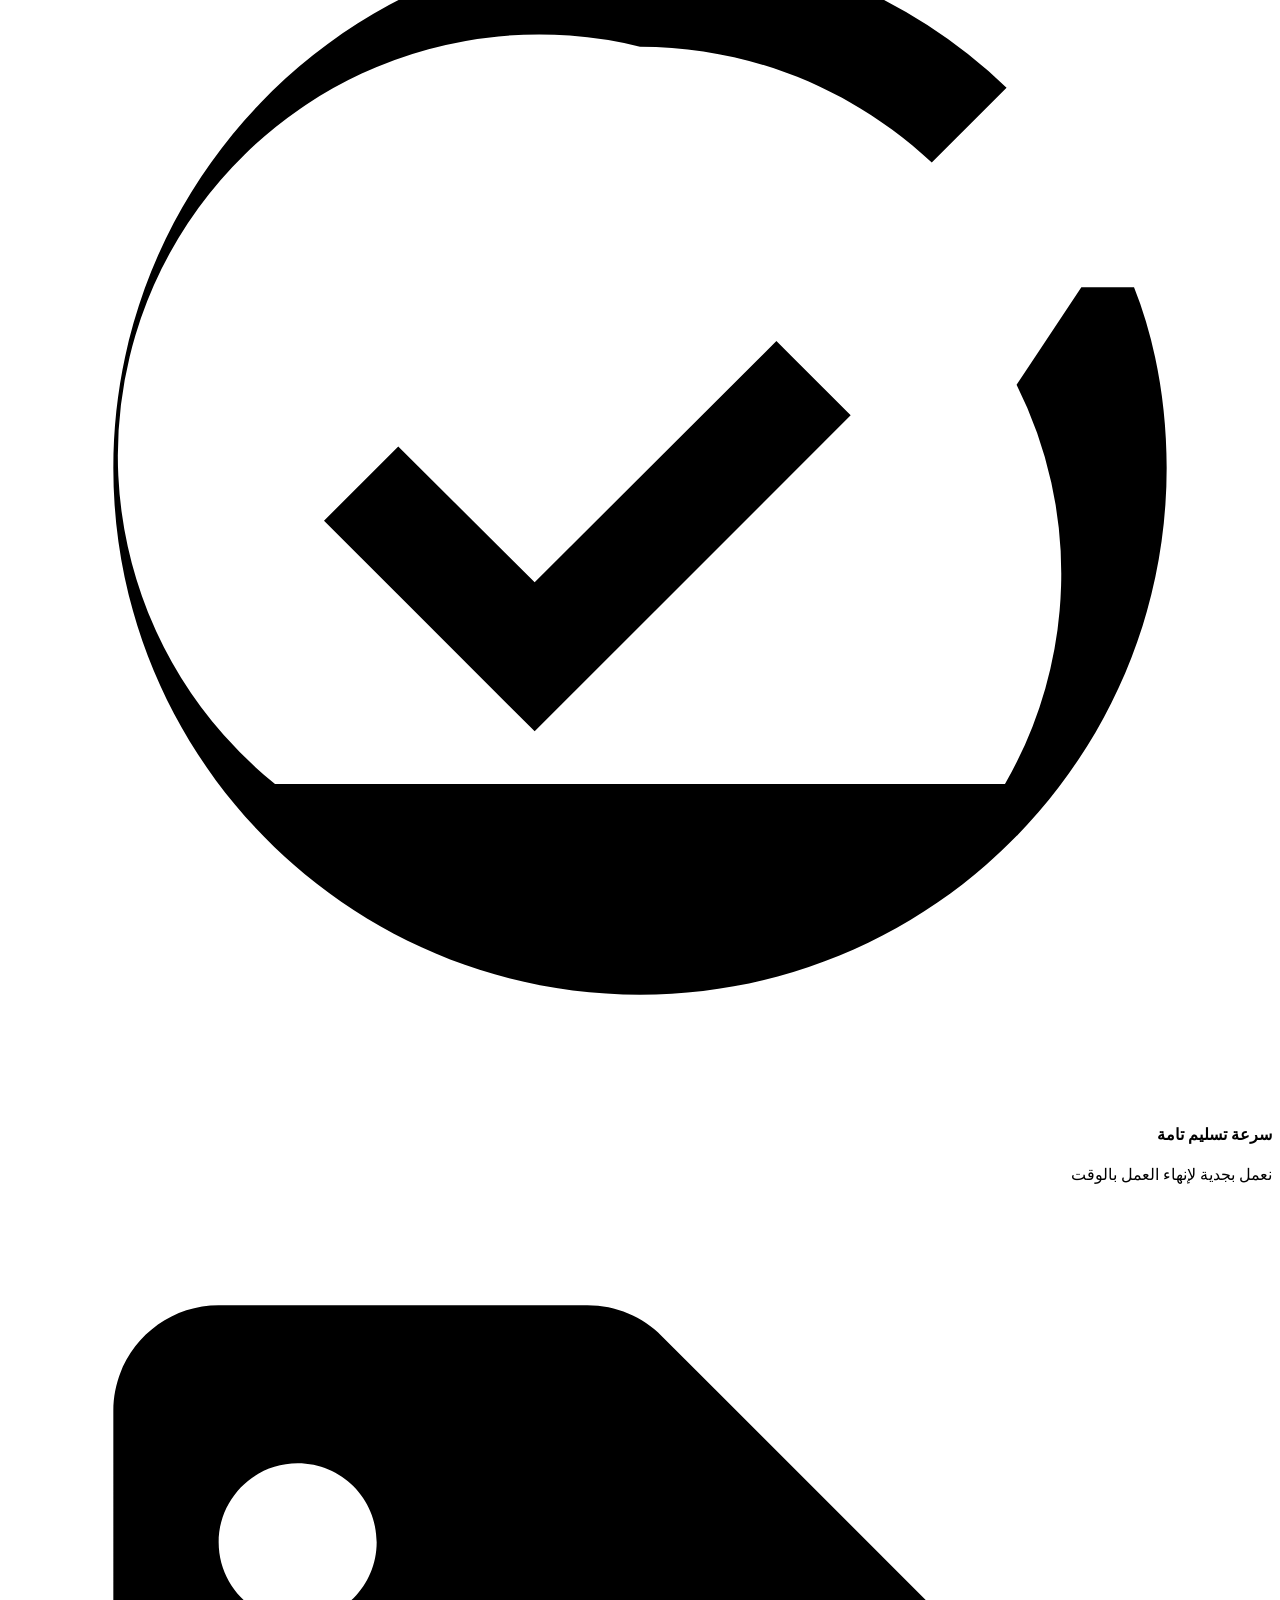
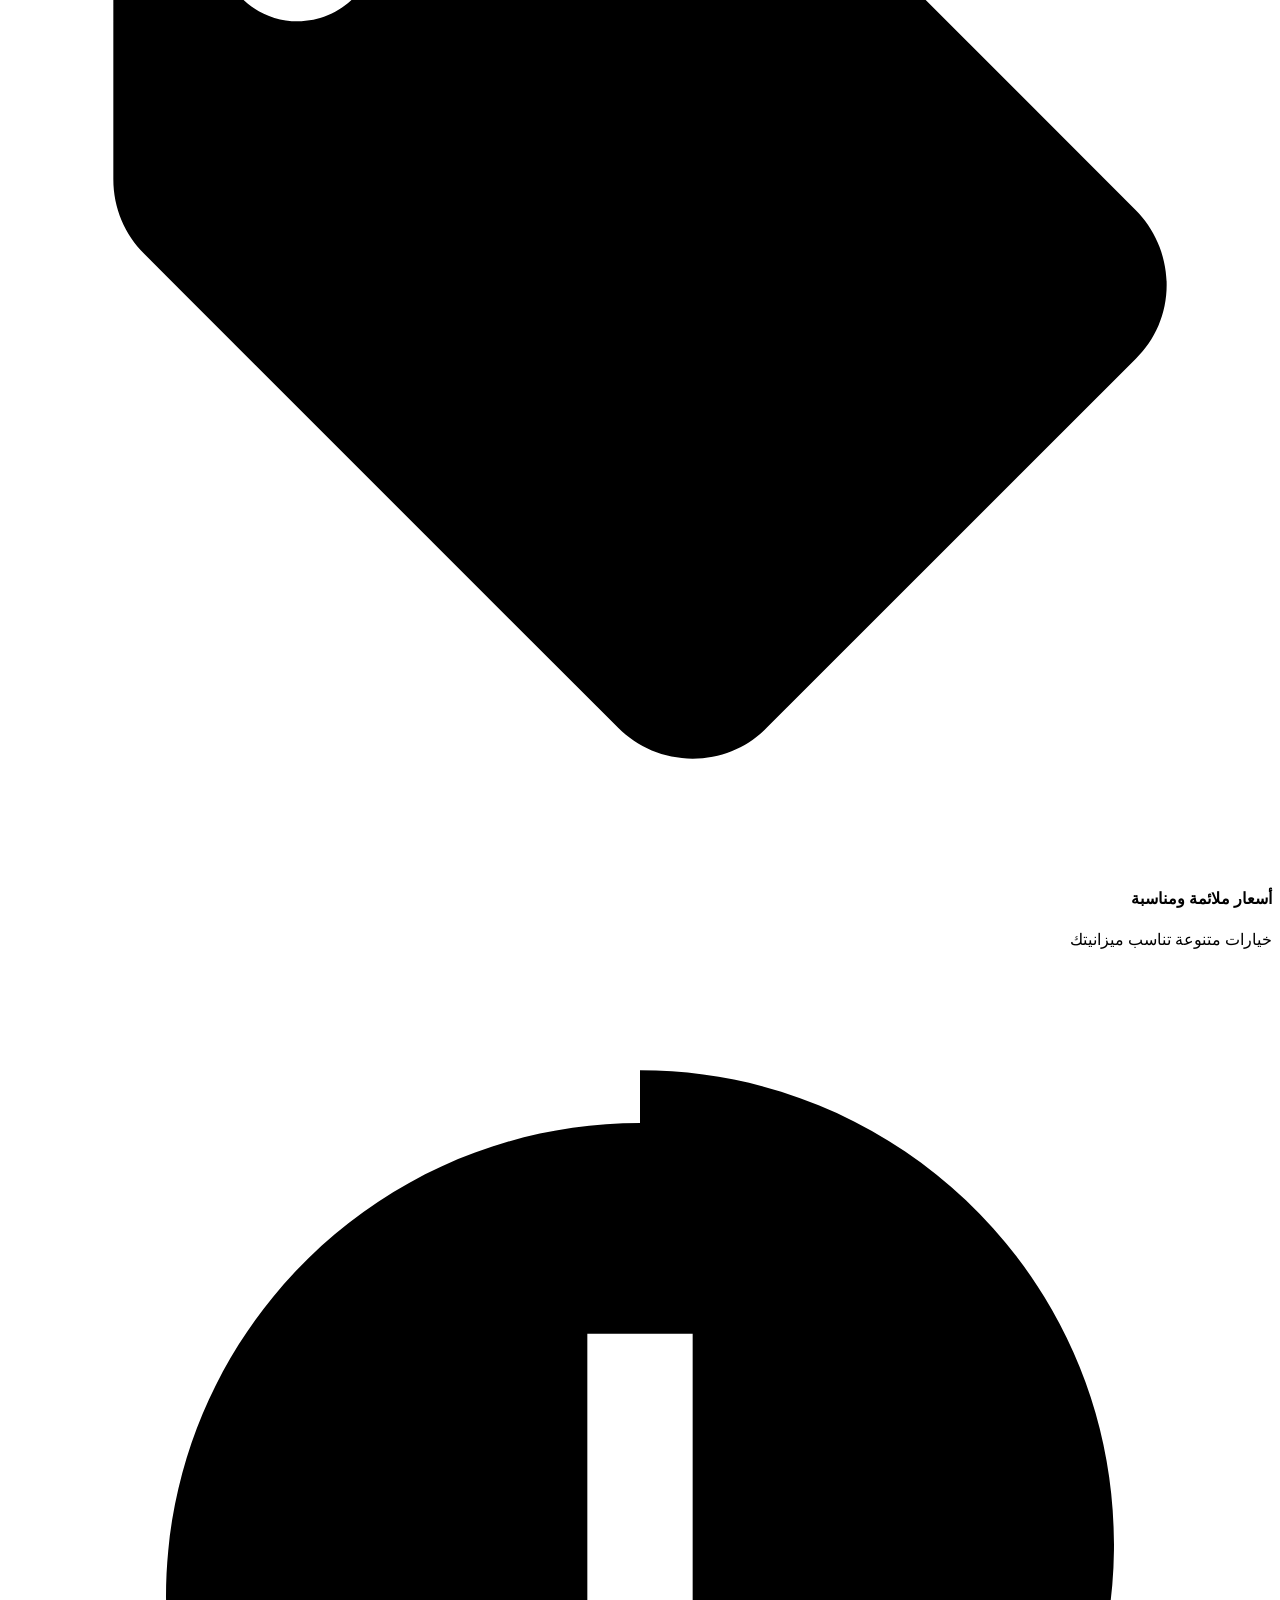
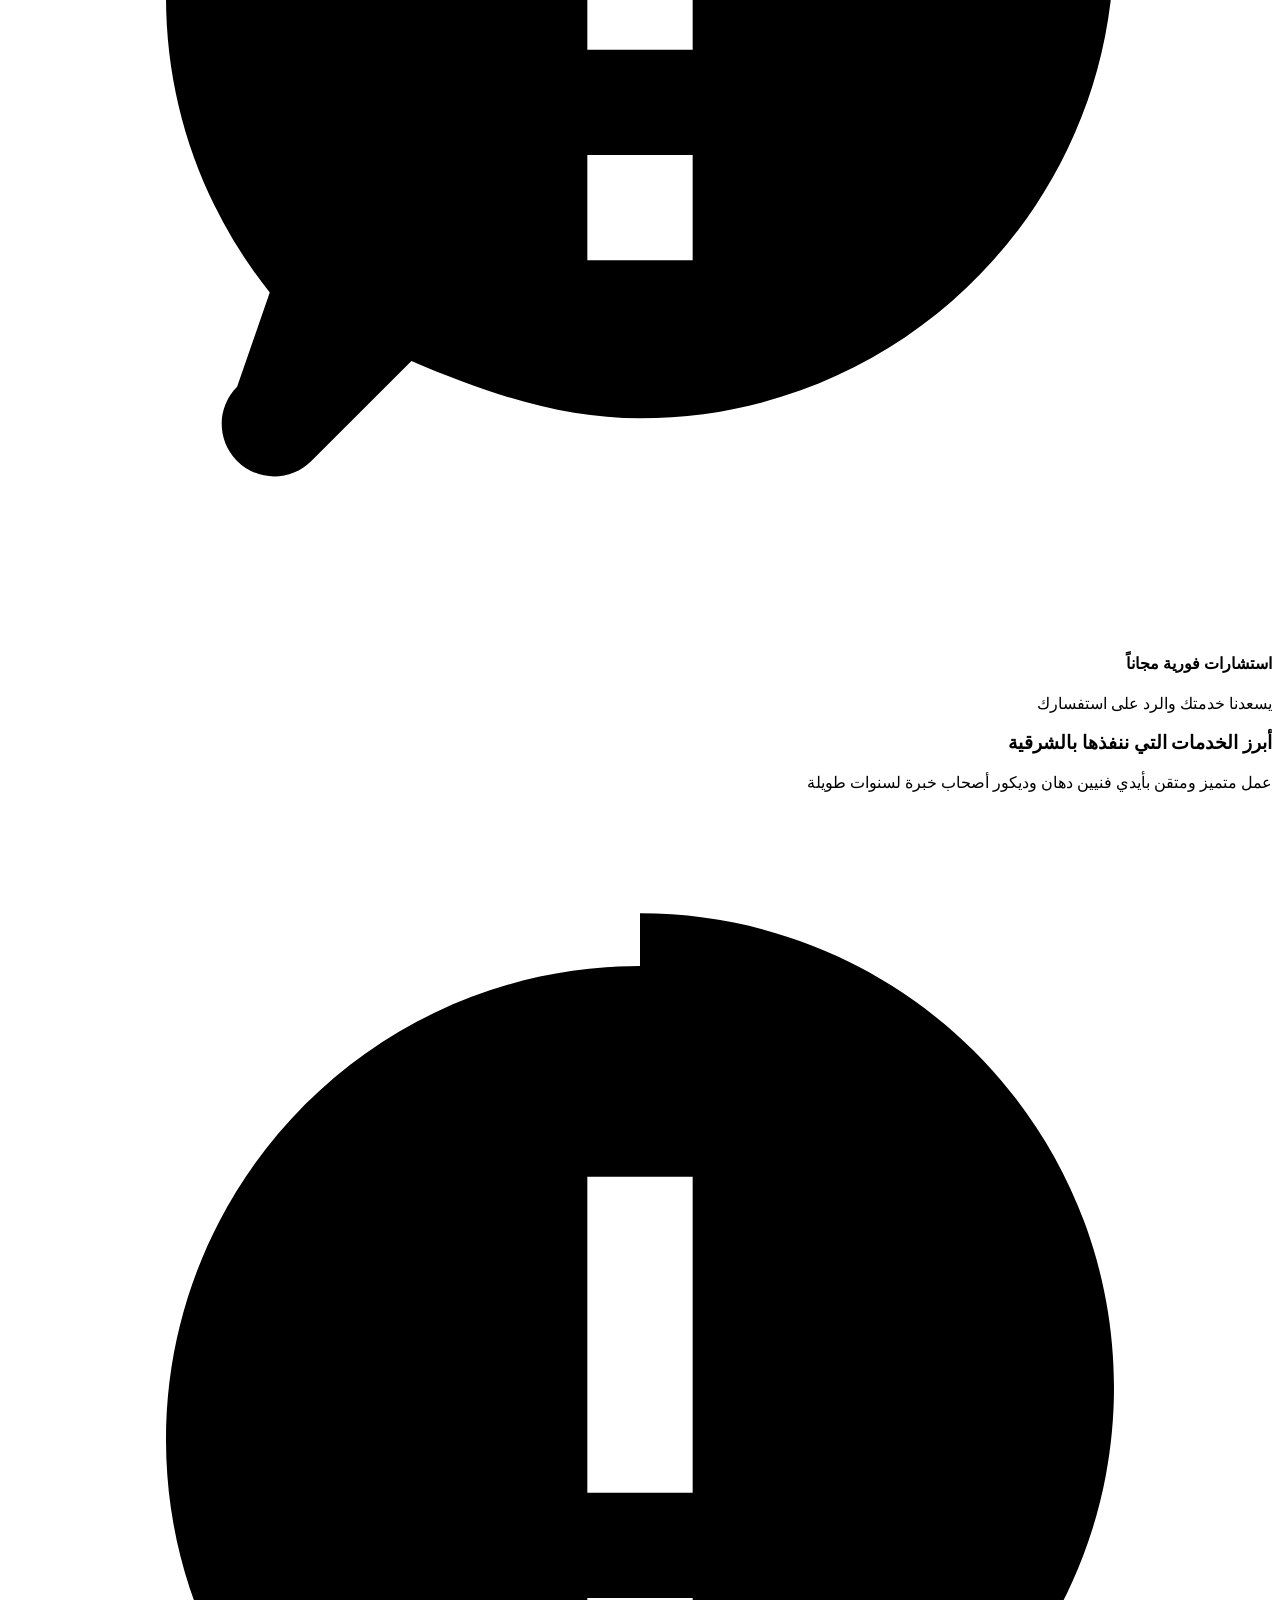
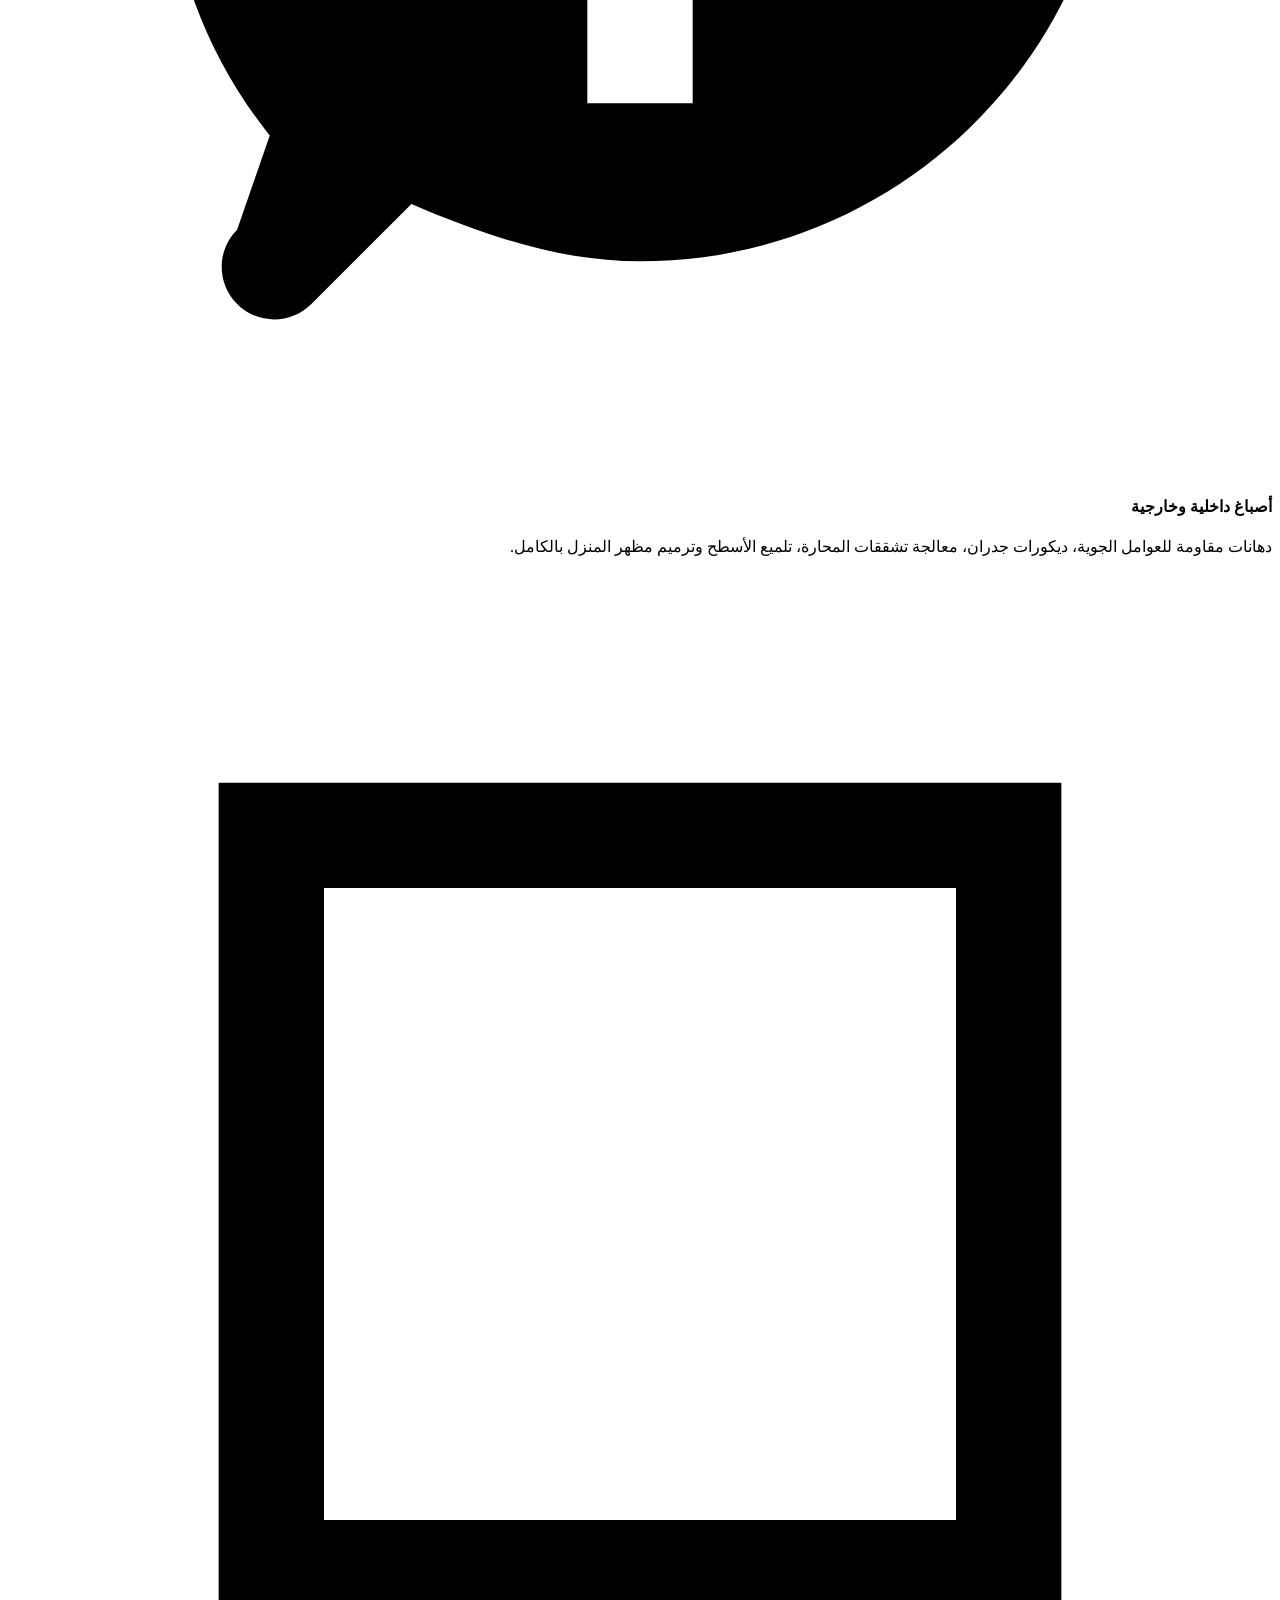
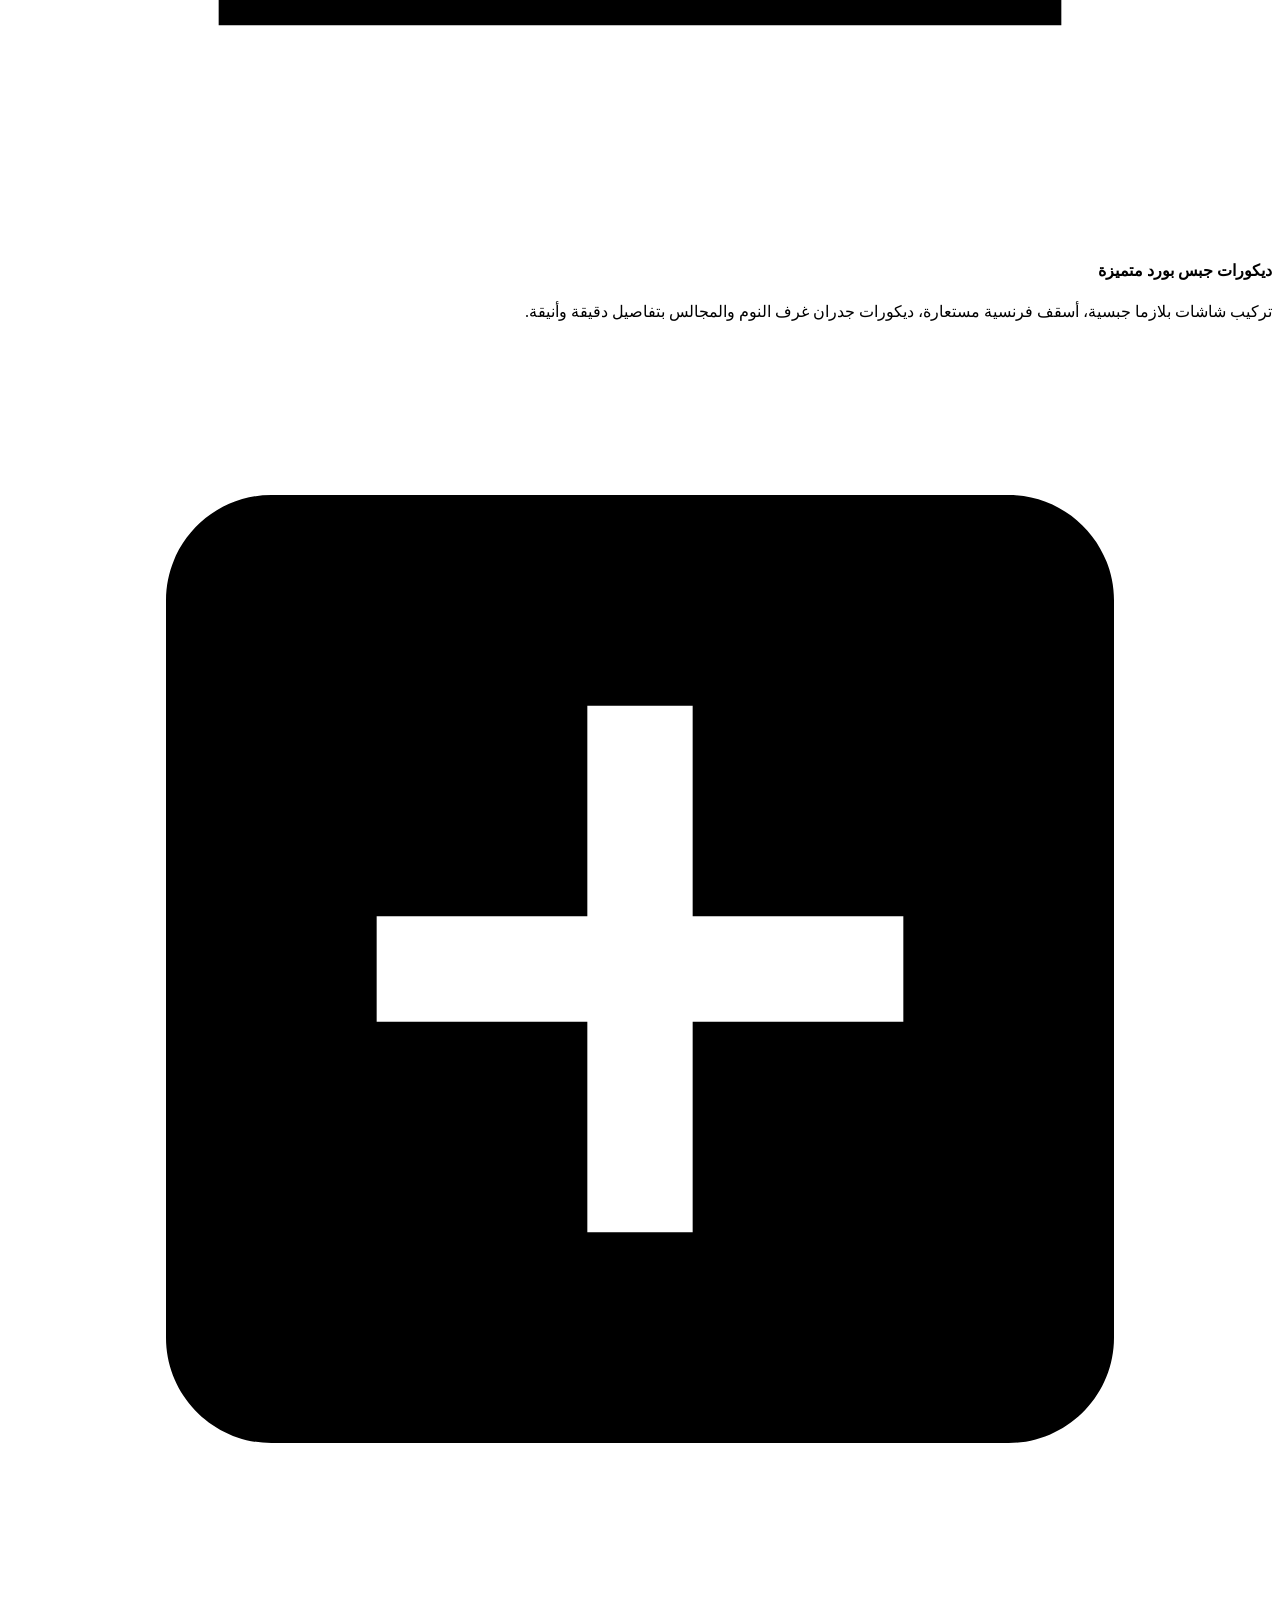
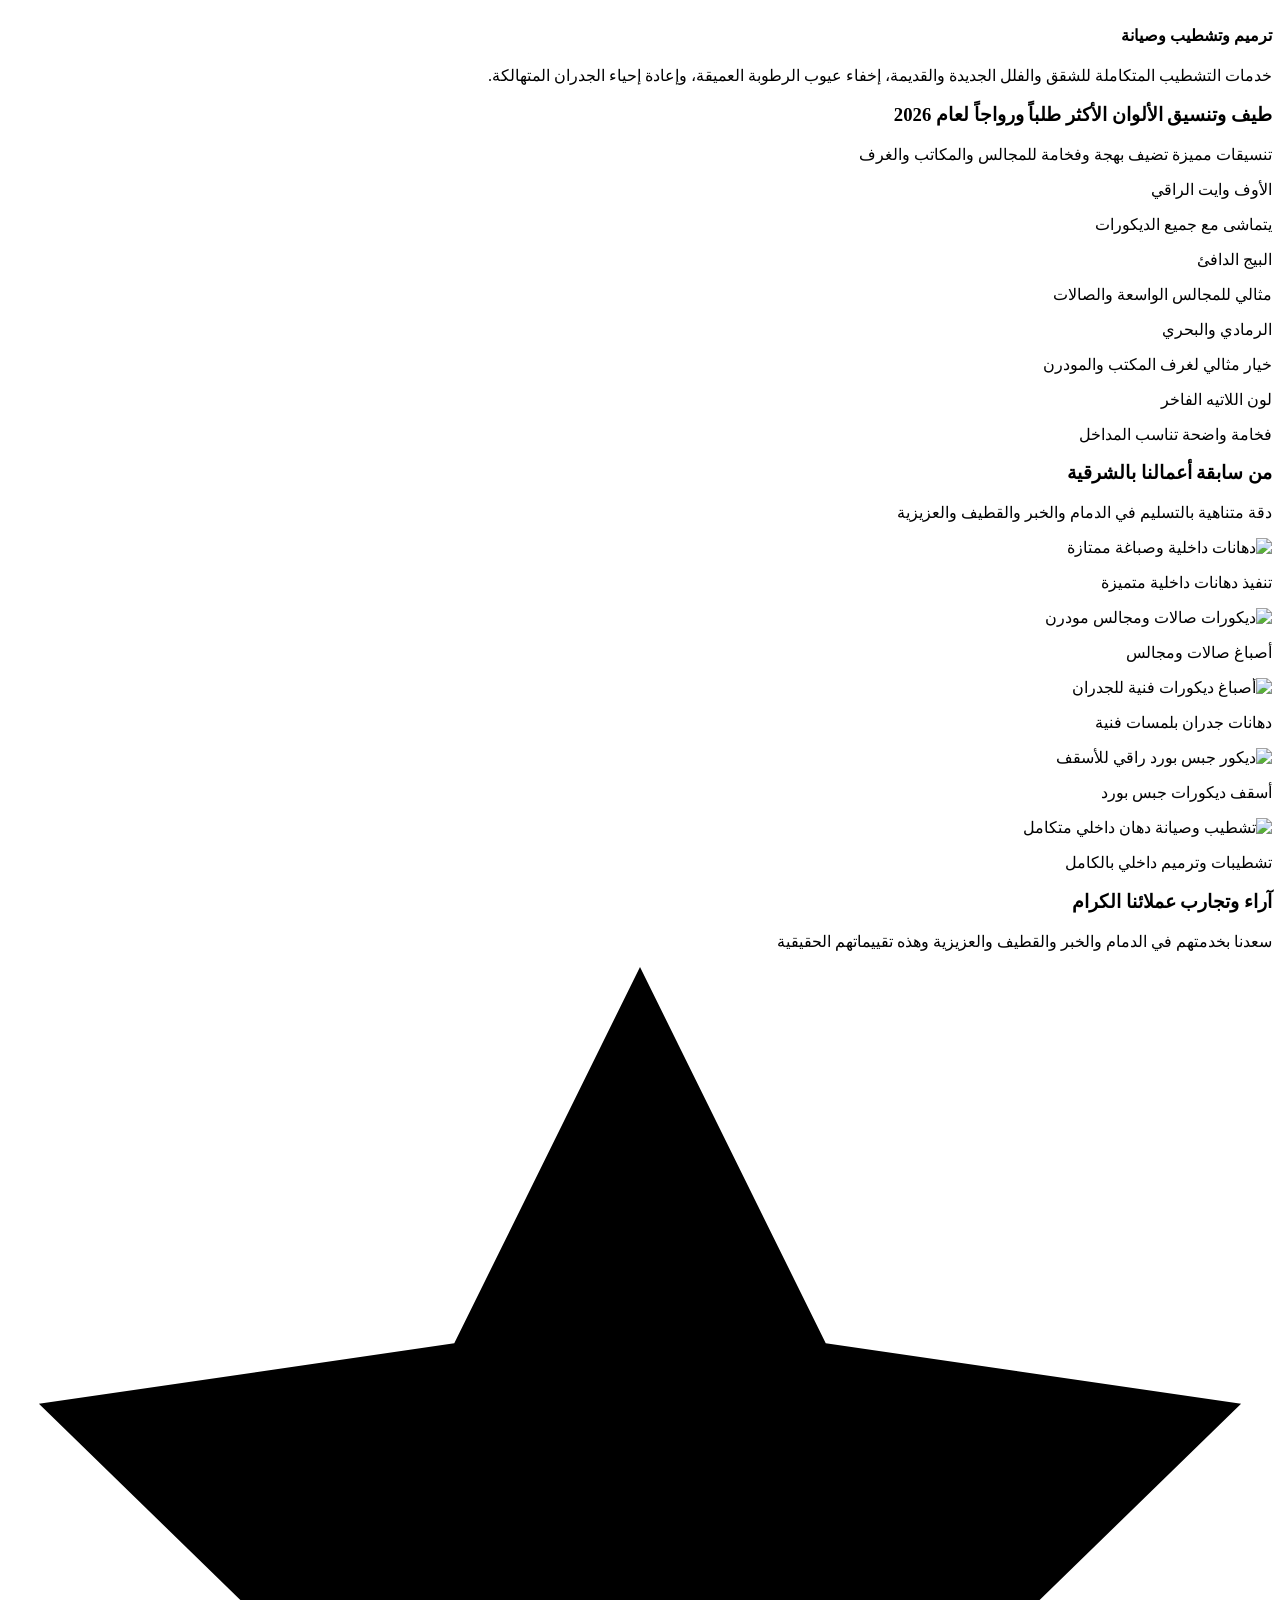
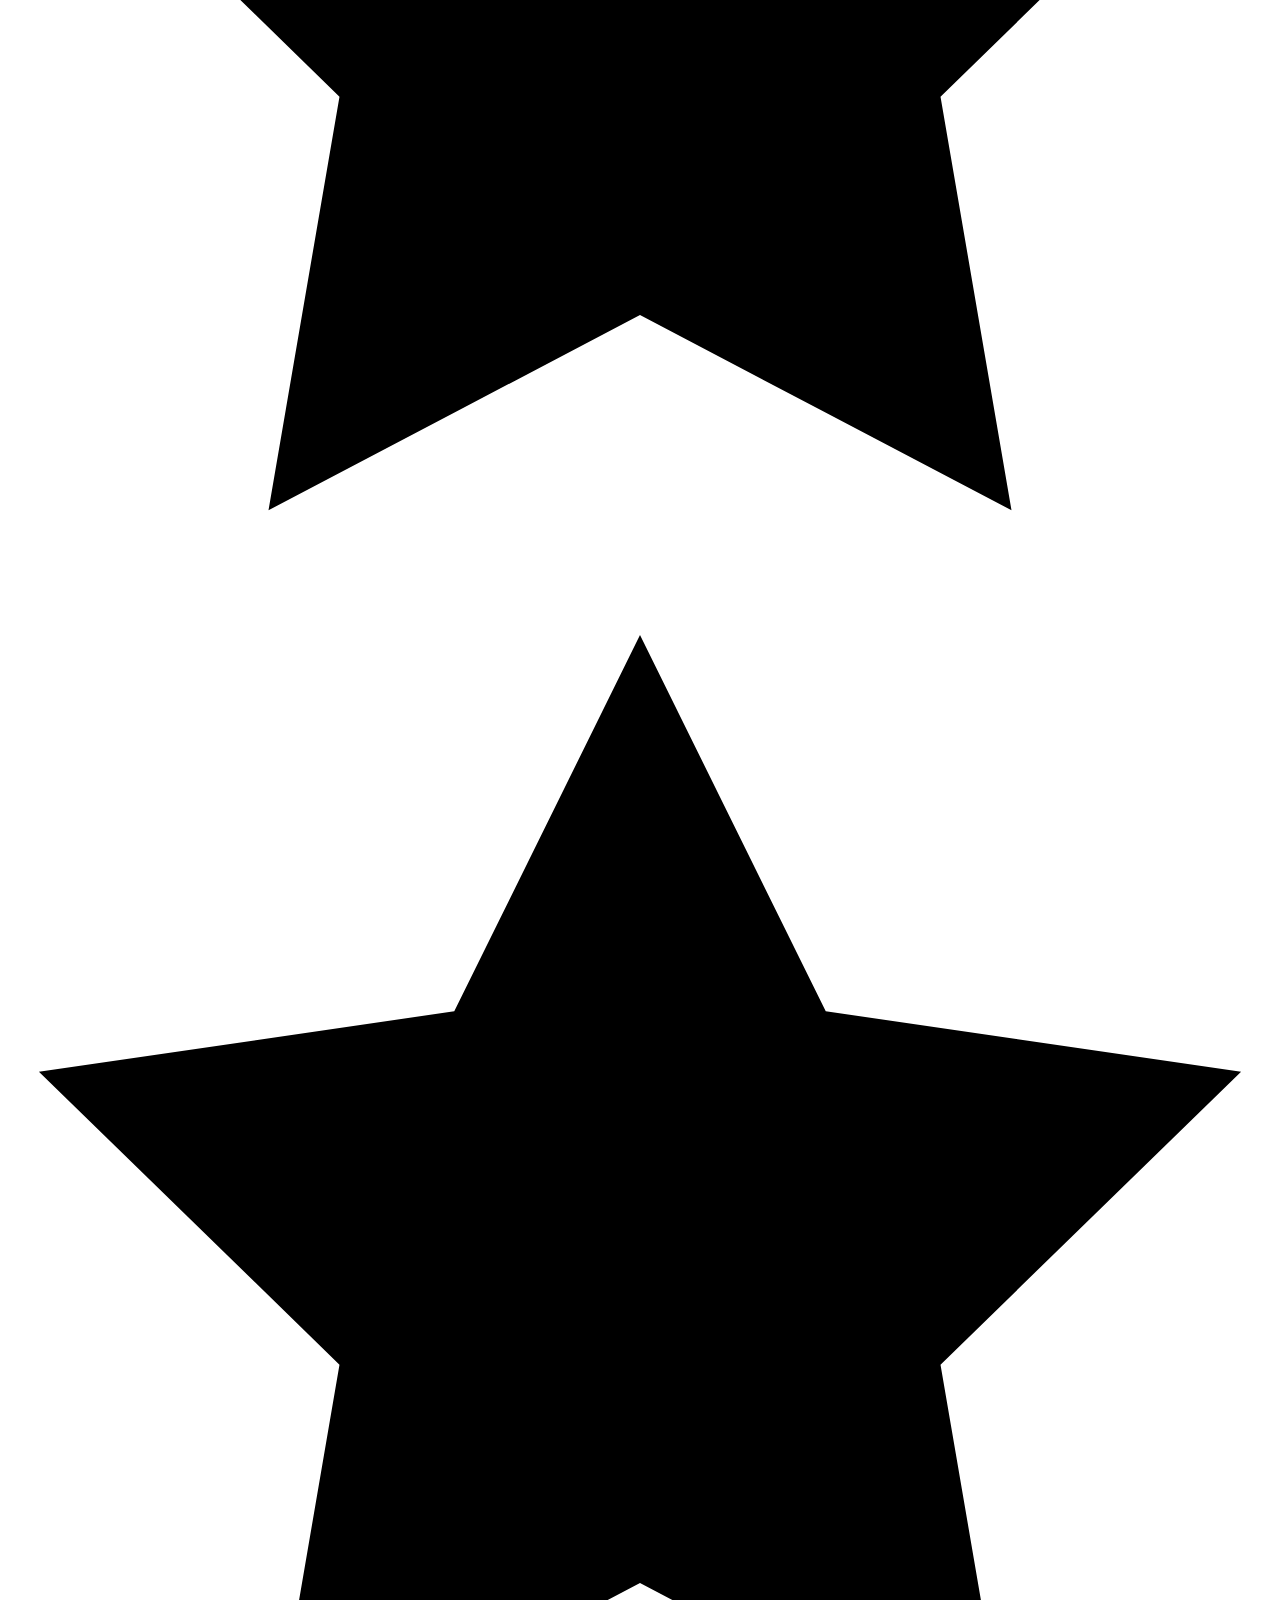
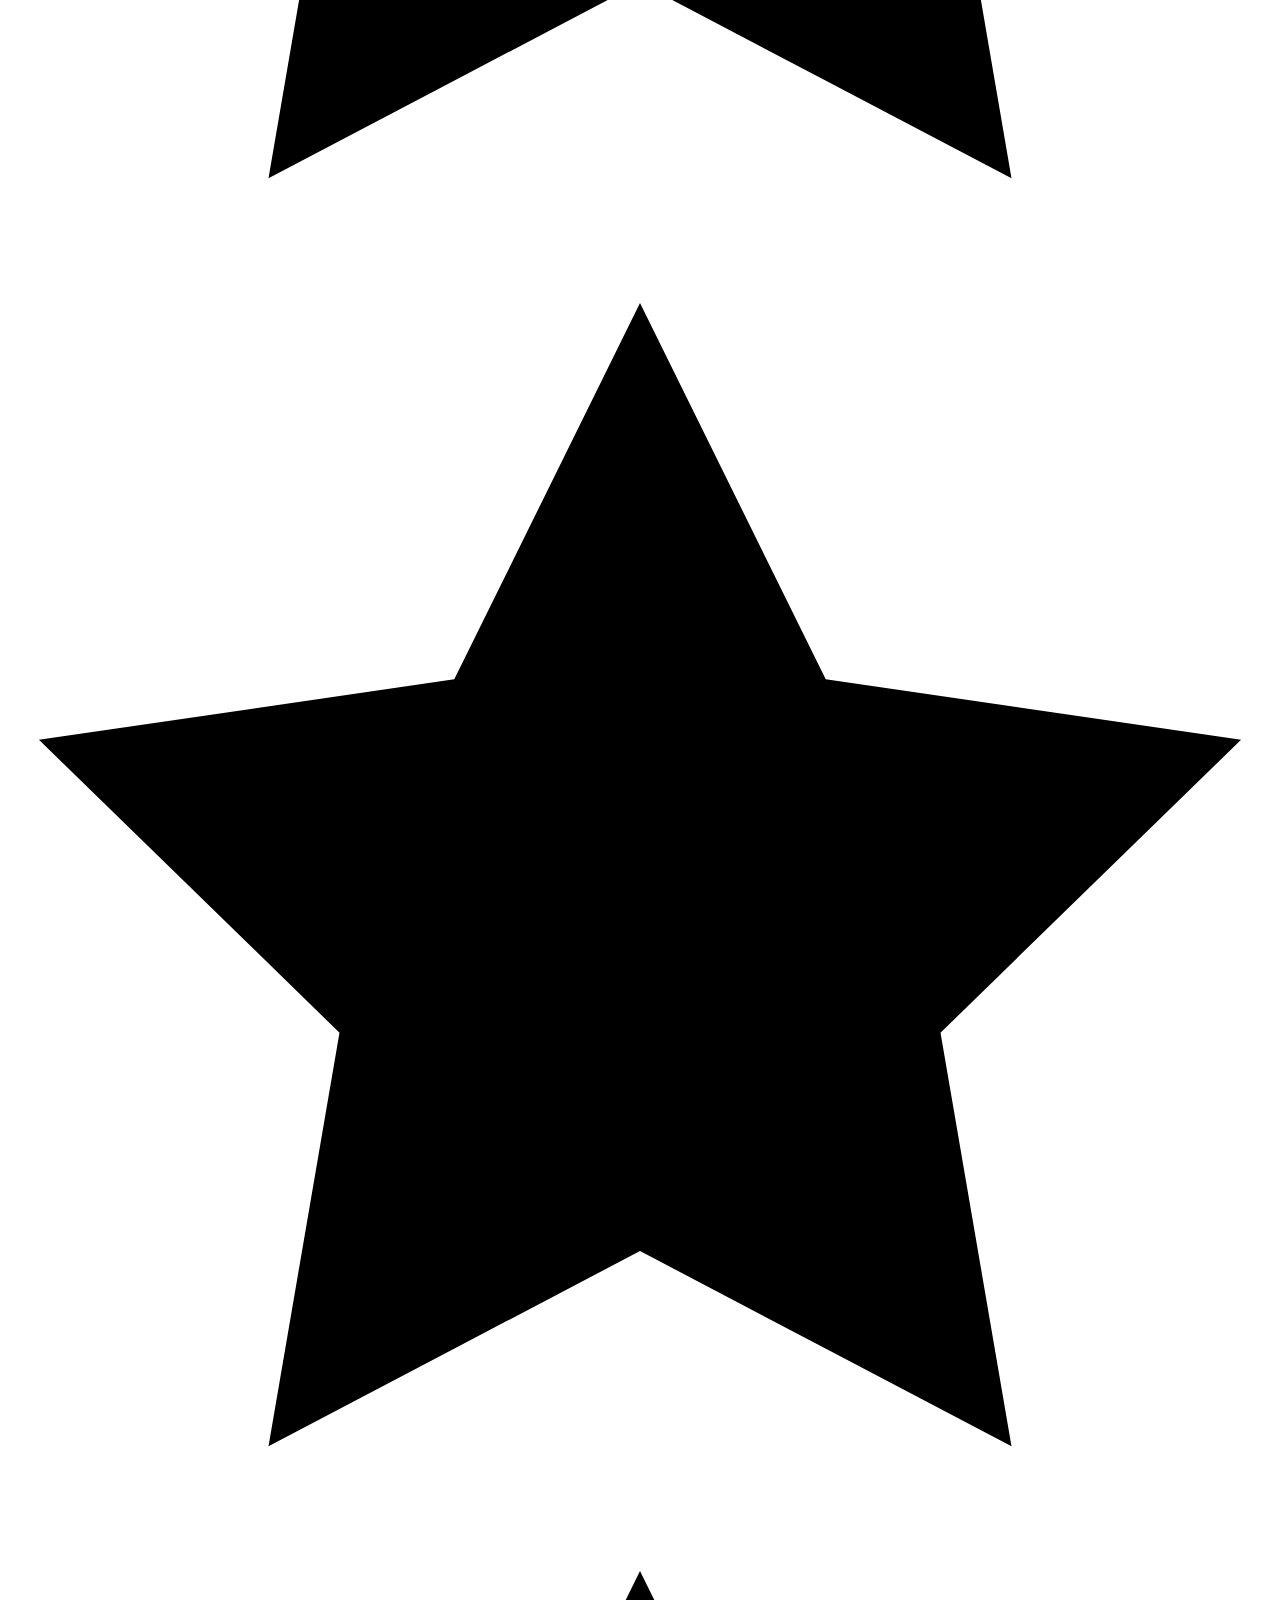
==== commit ecd529e9: "Update print statement from 'Hello' to 'Goodbye'" ====
--- a/index.html
+++ b/index.html
@@ -5,527 +5,62 @@
     <meta name="viewport" content="width=device-width, initial-scale=1.0">
     <title>معلم دهانات وديكورات الشرقية | الدمام، الخبر، القطيف، العزيزية - أصباغ وجبس بورد</title>
     <meta name="description" content="أفضل معلم دهانات وأصباغ وجبس بورد وترميم مباني بالدمام والخبر والقطيف والعزيزية. تنفيذ ديكورات حديثة بأسعار منافسة وضمان جودة العمل. اتصل الآن للحصول على خصم 25%.">
-    <meta name="keywords" content="معلم دهانات الدمام, اصباغ الخبر, جبس بورد القطيف, ترميم العزيزية, ديكورات الشرقية, صباغ ممتاز بالدمام">
     
+    <!-- وسوم المعاينة لشبكات التواصل الاجتماعي والواتساب (Open Graph Meta Tags) -->
+    <meta property="og:title" content="معلم دهانات وديكورات الشرقية | الدمام والخبر والقطيف">
+    <meta property="og:description" content="تنفيذ كافة أعمال الدهانات والأصباغ والجبس بورد والترميم بالمنطقة الشرقية بجودة عالية وأسعار ممتازة.">
+    <meta property="og:image" content="https://blogger.googleusercontent.com/img/b/R29vZ2xl/AVvXsEgzhMDq5lQT-ohvzUnXdoxcEPCgRD7XdGSYpa-hfW3ZH-djKsY5C6U2Lqd72SKsYCs51aUZsS75YJcNP8TH4W2P38mncACmav8TWp5L7gXL2jH_LBD0AgyQcyQVBMssst9lc0Qiib_zKIPlLIX-CUkxm1o4BziWXxQdoQtf4N835L3--sEbFfrBo2IWyjw/s800-rw/WhatsApp%20Image%202026-06-24%20at%206.33.15%20AM%20%283%29.jpeg">
+    <meta property="og:type" content="website">
+
     <!-- خط Tajawal من Google Fonts مع خاصية العرض السريع font-display=swap -->
     <link rel="preconnect" href="https://fonts.googleapis.com">
     <link rel="preconnect" href="https://fonts.gstatic.com" crossorigin>
     <link href="https://fonts.googleapis.com/css2?family=Tajawal:wght@400;700;900&display=swap" rel="stylesheet" media="print" onload="this.media='all'">
     
-    <style>
-        /* CSS مخصص ومضغوط بالكامل بدون أي مكاتب خارجية */
-        :root {
-            --brand-blue: #1e3a8a;
-            --brand-gold: #d97706;
-            --brand-green: #25d366;
-            --brand-dark: #0f172a;
-            --bg-light: #f8fafc;
-        }
-        * {
-            box-sizing: border-box;
-            margin: 0;
-            padding: 0;
-        }
-        html {
-            scroll-behavior: smooth;
-        }
-        body {
-            font-family: 'Tajawal', sans-serif;
-            background-color: var(--bg-light);
-            color: #334155;
-            line-height: 1.6;
-        }
-        .container {
-            width: 100%;
-            max-width: 1100px;
-            margin: 0 auto;
-            padding: 0 15px;
-        }
-        
-        /* شريط الإعلان */
-        .announcement {
-            background-color: var(--brand-gold);
-            color: #fff;
-            text-align: center;
-            padding: 8px 10px;
-            font-size: 14px;
-            font-weight: bold;
-        }
-        
-        /* الهيدر */
-        header {
-            background: #fff;
-            box-shadow: 0 2px 4px rgba(0,0,0,0.05);
-            position: sticky;
-            top: 0;
-            z-index: 100;
-        }
-        .header-wrap {
-            display: flex;
-            justify-content: space-between;
-            align-items: center;
-            padding: 12px 0;
-        }
-        .logo-box {
-            display: flex;
-            align-items: center;
-            gap: 10px;
-        }
-        .logo-badge {
-            background: var(--brand-blue);
-            color: #fff;
-            padding: 6px 12px;
-            border-radius: 8px;
-            font-weight: 900;
-            font-size: 20px;
-        }
-        .logo-text h1 {
-            font-size: 18px;
-            color: var(--brand-blue);
-            font-weight: 700;
-        }
-        .logo-text p {
-            font-size: 11px;
-            color: #64748b;
-        }
-        .header-btn {
-            background: var(--brand-blue);
-            color: #fff;
-            padding: 10px 18px;
-            border-radius: 50px;
-            text-decoration: none;
-            font-weight: bold;
-            font-size: 14px;
-            display: inline-flex;
-            align-items: center;
-            gap: 8px;
-            box-shadow: 0 4px 6px rgba(30, 58, 138, 0.15);
-            transition: 0.2s;
-        }
-        .header-btn:hover {
-            transform: scale(1.03);
-            background: #172554;
-        }
-
-        /* سيكشن الهيرو (البانر الرئيسي) */
-        .hero {
-            background: linear-gradient(135deg, #0f172a 0%, #1e293b 100%);
-            color: #fff;
-            padding: 60px 15px;
-            text-align: center;
-            position: relative;
-        }
-        .hero-tag {
-            background: var(--brand-gold);
-            color: #fff;
-            padding: 4px 12px;
-            border-radius: 50px;
-            font-size: 13px;
-            font-weight: bold;
-            display: inline-block;
-        }
-        .hero h2 {
-            font-size: 28px;
-            margin-top: 15px;
-            font-weight: 900;
-            line-height: 1.3;
-        }
-        .hero h2 span {
-            color: var(--brand-gold);
-        }
-        .hero p {
-            color: #cbd5e1;
-            font-size: 15px;
-            max-width: 600px;
-            margin: 15px auto 0;
-        }
-        .hero-banner {
-            background: rgba(255,255,255,0.08);
-            border: 1px rgba(255,255,255,0.15) solid;
-            backdrop-filter: blur(8px);
-            padding: 20px;
-            border-radius: 16px;
-            max-width: 480px;
-            margin: 30px auto 0;
-            box-shadow: 0 10px 25px rgba(0,0,0,0.2);
-        }
-        .hero-banner span {
-            color: var(--brand-gold);
-            font-weight: bold;
-            font-size: 13px;
-            display: block;
-        }
-        .hero-banner h3 {
-            font-size: 18px;
-            margin: 5px 0 15px;
-            font-weight: 700;
-        }
-        .hero-actions {
-            display: flex;
-            gap: 12px;
-            justify-content: center;
-            flex-wrap: wrap;
-        }
-        .btn-call {
-            background: var(--brand-gold);
-            color: #fff;
-            padding: 12px 24px;
-            border-radius: 12px;
-            text-decoration: none;
-            font-weight: bold;
-            display: inline-flex;
-            align-items: center;
-            gap: 8px;
-            box-shadow: 0 4px 10px rgba(217, 119, 6, 0.3);
-        }
-        .btn-wa {
-            background: var(--brand-green);
-            color: #fff;
-            padding: 12px 24px;
-            border-radius: 12px;
-            text-decoration: none;
-            font-weight: bold;
-            display: inline-flex;
-            align-items: center;
-            gap: 8px;
-            box-shadow: 0 4px 10px rgba(37, 211, 102, 0.3);
-        }
-
-        /* المميزات السريعة */
-        .features {
-            background: #fff;
-            padding: 40px 0;
-        }
-        .features-grid {
-            display: grid;
-            grid-template-columns: repeat(2, 1fr);
-            gap: 15px;
-        }
-        @media (min-width: 768px) {
-            .features-grid {
-                grid-template-columns: repeat(4, 1fr);
-            }
-            .hero h2 { font-size: 42px; }
-            .hero p { font-size: 17px; }
-        }
-        .feature-card {
-            background: var(--bg-light);
-            padding: 20px 15px;
-            border-radius: 12px;
-            text-align: center;
-            border: 1px solid #f1f5f9;
-        }
-        .feature-card svg {
-            fill: var(--brand-gold);
-            width: 32px;
-            height: 32px;
-            margin-bottom: 10px;
-        }
-        .feature-card h4 {
-            font-size: 15px;
-            font-weight: 700;
-            color: var(--brand-dark);
-        }
-        .feature-card p {
-            font-size: 11px;
-            color: #64748b;
-            margin-top: 4px;
-        }
-
-        /* الخدمات */
-        .services {
-            padding: 50px 0;
-        }
-        .sec-title {
-            text-align: center;
-            margin-bottom: 35px;
-        }
-        .sec-title h3 {
-            font-size: 24px;
-            color: var(--brand-blue);
-            font-weight: 900;
-        }
-        .sec-title p {
-            font-size: 13px;
-            color: #64748b;
-            margin-top: 5px;
-        }
-        .services-grid {
-            display: grid;
-            grid-template-columns: 1fr;
-            gap: 20px;
-        }
-        @media (min-width: 768px) {
-            .services-grid {
-                grid-template-columns: repeat(3, 1fr);
-            }
-        }
-        .service-card {
-            background: #fff;
-            padding: 25px;
-            border-radius: 16px;
-            box-shadow: 0 4px 6px rgba(0,0,0,0.02);
-            border: 1px solid #f1f5f9;
-        }
-        .service-icon {
-            background: rgba(30, 58, 138, 0.06);
-            width: 48px;
-            height: 48px;
-            border-radius: 12px;
-            display: flex;
-            align-items: center;
-            justify-content: center;
-            margin-bottom: 15px;
-        }
-        .service-icon svg {
-            fill: var(--brand-blue);
-            width: 24px;
-            height: 24px;
-        }
-        .service-card h4 {
-            font-size: 18px;
-            font-weight: 700;
-            color: var(--brand-blue);
-            margin-bottom: 8px;
-        }
-        .service-card p {
-            font-size: 13px;
-            color: #475569;
-            line-height: 1.5;
-        }
-
-        /* قسم طيف الألوان */
-        .colors-spec {
-            background: #fff;
-            padding: 50px 0;
-        }
-        .colors-grid {
-            display: grid;
-            grid-template-columns: repeat(2, 1fr);
-            gap: 15px;
-            margin-top: 25px;
-        }
-        @media (min-width: 768px) {
-            .colors-grid {
-                grid-template-columns: repeat(4, 1fr);
-            }
-        }
-        .color-item {
-            border: 1px solid #f1f5f9;
-            padding: 15px;
-            border-radius: 12px;
-            text-align: center;
-        }
-        .color-circle {
-            width: 55px;
-            height: 55px;
-            border-radius: 50px;
-            margin: 0 auto 10px;
-            box-shadow: inset 0 2px 4px rgba(0,0,0,0.1);
-        }
-        .color-item span {
-            font-size: 13px;
-            font-weight: 700;
-            display: block;
-        }
-        .color-item p {
-            font-size: 10px;
-            color: #94a3b8;
-        }
-
-        /* معرض الأعمال */
-        .gallery {
-            padding: 50px 0;
-        }
-        .gallery-grid {
-            display: grid;
-            grid-template-columns: 1fr;
-            gap: 20px;
-        }
-        @media (min-width: 768px) {
-            .gallery-grid {
-                grid-template-columns: repeat(3, 1fr);
-            }
-            /* ترتيب مخصص للصور لتظهر كلوحة إعلانية احترافية */
-            .img-wide {
-                grid-column: span 1.5;
-            }
-        }
-        .gallery-card {
-            background: #fff;
-            padding: 10px;
-            border-radius: 16px;
-            box-shadow: 0 4px 6px rgba(0,0,0,0.02);
-            border: 1px solid #f1f5f9;
-        }
-        .img-wrapper {
-            height: 240px;
-            border-radius: 12px;
-            overflow: hidden;
-            background: #f1f5f9;
-        }
-        .img-wrapper img {
-            width: 100%;
-            height: 100%;
-            object-fit: cover;
-            transition: 0.3s ease;
-        }
-        .img-wrapper img:hover {
-            transform: scale(1.05);
-        }
-        .gallery-card p {
-            text-align: center;
-            font-weight: 700;
-            font-size: 14px;
-            color: var(--brand-blue);
-            margin-top: 10px;
-        }
-
-        /* الأسئلة الشائعة */
-        .faq {
-            background: #fff;
-            padding: 50px 0;
-        }
-        .faq-box {
-            max-width: 700px;
-            margin: 0 auto;
-        }
-        .faq-item {
-            background: var(--bg-light);
-            padding: 18px;
-            border-radius: 12px;
-            margin-bottom: 12px;
-            border: 1px solid #f1f5f9;
-        }
-        .faq-item h4 {
-            font-size: 14px;
-            font-weight: bold;
-            color: var(--brand-dark);
-        }
-        .faq-item p {
-            font-size: 12px;
-            color: #475569;
-            margin-top: 6px;
-        }
-
-        /* الفوتر */
-        footer {
-            background-color: var(--brand-dark);
-            color: #94a3b8;
-            padding: 50px 15px;
-            text-align: center;
-            border-top: 1px solid #1e293b;
-        }
-        footer h3 {
-            color: #fff;
-            font-weight: 900;
-            font-size: 20px;
-            margin-bottom: 8px;
-        }
-        footer p {
-            font-size: 13px;
-            max-width: 400px;
-            margin: 0 auto 15px;
-        }
-        .footer-regions {
-            display: flex;
-            justify-content: center;
-            gap: 15px;
-            font-size: 11px;
-            margin-bottom: 25px;
-        }
-        .footer-cta {
-            background: rgba(255,255,255,0.03);
-            border: 1px solid rgba(255,255,255,0.08);
-            padding: 15px;
-            border-radius: 16px;
-            max-width: 380px;
-            margin: 0 auto;
-        }
-        .footer-cta span {
-            font-size: 11px;
-            color: var(--brand-gold);
-            font-weight: bold;
-            display: block;
-        }
-        .footer-cta a {
-            font-size: 22px;
-            color: #fff;
-            font-weight: 900;
-            text-decoration: none;
-            display: block;
-            margin-top: 4px;
-        }
-        .copy-text {
-            font-size: 10px;
-            color: #475569;
-            margin-top: 30px;
-        }
-
-        /* الأزرار العائمة */
-        .floating-actions {
-            position: fixed;
-            bottom: 20px;
-            right: 20px;
-            display: flex;
-            flex-direction: column;
-            gap: 10px;
-            z-index: 999;
-        }
-        .float-btn {
-            width: 52px;
-            height: 52px;
-            border-radius: 50px;
-            display: flex;
-            align-items: center;
-            justify-content: center;
-            box-shadow: 0 10px 20px rgba(0,0,0,0.15);
-            transition: 0.2s;
-        }
-        .float-btn:hover {
-            transform: scale(1.08);
-        }
-        .f-call {
-            background-color: var(--brand-blue);
-        }
-        .f-wa {
-            background-color: var(--brand-green);
-        }
-        .float-btn svg {
-            width: 26px;
-            height: 26px;
-            fill: #fff;
-        }
-        
-        #scrollToTop {
-            position: fixed;
-            bottom: 20px;
-            left: 20px;
-            width: 44px;
-            height: 44px;
-            border-radius: 50px;
-            background-color: var(--brand-dark);
-            border: none;
-            cursor: pointer;
-            display: flex;
-            align-items: center;
-            justify-content: center;
-            box-shadow: 0 4px 10px rgba(0,0,0,0.15);
-            opacity: 0;
-            transform: translateY(20px);
-            transition: 0.3s;
-            z-index: 999;
-        }
-        #scrollToTop.show {
-            opacity: 1;
-            transform: translateY(0);
-        }
-        #scrollToTop svg {
-            width: 18px;
-            height: 18px;
-            fill: #fff;
-        }
-    </style>
+    <!-- @import استدعاء ملف التنسيق الخارجي المشترك -->
+    <link rel="stylesheet" href="style.css">
+
+    <!-- كود Google Tag الأساسي لتتبع الإعلانات -->
+    <script async src="https://www.googletagmanager.com/gtag/js?id=AW-xxxxxx"></script>
+    <script>
+      window.dataLayer = window.dataLayer || [];
+      function gtag(){dataLayer.push(arguments);}
+      gtag('js', new Date());
+
+      gtag('config', 'AW-xxxxxx');
+    </script>
+
+    <!-- بيانات السيو المنظمة لخرائط ومحركات بحث جوجل (LocalBusiness Schema) -->
+    <script type="application/ld+json">
+    {
+      "@context": "https://schema.org",
+      "@type": "HomeAndConstructionBusiness",
+      "name": "دهانات وديكورات الشرقية",
+      "image": "https://blogger.googleusercontent.com/img/b/R29vZ2xl/AVvXsEgzhMDq5lQT-ohvzUnXdoxcEPCgRD7XdGSYpa-hfW3ZH-djKsY5C6U2Lqd72SKsYCs51aUZsS75YJcNP8TH4W2P38mncACmav8TWp5L7gXL2jH_LBD0AgyQcyQVBMssst9lc0Qiib_zKIPlLIX-CUkxm1o4BziWXxQdoQtf4N835L3--sEbFfrBo2IWyjw/s800-rw/WhatsApp%20Image%202026-06-24%20at%206.33.15%20AM%20%283%29.jpeg",
+      "telephone": "+966500330612",
+      "priceRange": "$$",
+      "address": {
+        "@type": "PostalAddress",
+        "addressLocality": "الدمام",
+        "addressRegion": "المنطقة الشرقية",
+        "addressCountry": "SA"
+      },
+      "openingHoursSpecification": {
+        "@type": "OpeningHoursSpecification",
+        "dayOfWeek": [
+          "Monday", "Tuesday", "Wednesday", "Thursday", "Friday", "Saturday", "Sunday"
+        ],
+        "opens": "07:00",
+        "closes": "22:00"
+      },
+      "areaServed": [
+        { "@type": "AdministrativeArea", "name": "الدمام" },
+        { "@type": "AdministrativeArea", "name": "الخبر" },
+        { "@type": "AdministrativeArea", "name": "القطيف" },
+        { "@type": "AdministrativeArea", "name": "العزيزية" }
+      ]
+    }
+    </script>
 </head>
 <body>
 
@@ -545,7 +80,7 @@
                         <p>دقة ممتازة وجودة مضمونة</p>
                     </div>
                 </div>
-                <a href="tel:0500330612" class="header-btn">
+                <a href="tel:0500330612" id="headerCallBtn" class="header-btn">
                     <!-- أيقونة اتصال SVG -->
                     <svg viewBox="0 0 24 24"><path d="M6.62 10.79c1.44 2.83 3.76 5.14 6.59 6.59l2.2-2.2c.27-.27.67-.36 1.02-.24 1.12.37 2.33.57 3.57.57.55 0 1 .45 1 1V20c0 .55-.45 1-1 1-9.39 0-17-7.61-17-17 0-.55.45-1 1-1h3.5c.55 0 1 .45 1 1 0 1.25.2 2.45.57 3.57.11.35.03.74-.25 1.02l-2.2 2.2z" fill="#FFF"/></svg>
                     اتصل الآن
@@ -554,22 +89,22 @@
         </div>
     </header>
 
-    <!-- 3. الهيرو بانر -->
+    <!-- 3. الهيرو بانر (تم تصحيح الشقوق إلى الشقق) -->
     <section class="hero">
         <div class="container">
             <span class="hero-tag">مقاول دهانات معتمد ومتكامل</span>
             <h2>تنفيذ أرقى <span class="text-brand-gold">الأصباغ، الجبس بورد، الترميم، والديكورات</span></h2>
-            <p>نوفر خدمات متميزة لتشطيب الفلل والشقوق والمجالس في الدمام، الخبر، القطيف، والعزيزية بأحدث التصاميم لعام 2026.</p>
+            <p>نوفر خدمات متميزة لتشطيب الفلل والشقق والمجالس في الدمام، الخبر، القطيف، والعزيزية بأحدث التصاميم لعام 2026.</p>
             
             <div class="hero-banner">
                 <span>تحديد السعر والمعاينة مجاناً بالكامل</span>
                 <h3>اتصل فوراً للحصول على تسعيرة مناسبة</h3>
                 <div class="hero-actions">
-                    <a href="tel:0500330612" class="btn-call">
+                    <a href="tel:0500330612" id="heroCallBtn" class="btn-call">
                         <svg viewBox="0 0 24 24" width="18" height="18"><path d="M6.62 10.79c1.44 2.83 3.76 5.14 6.59 6.59l2.2-2.2c.27-.27.67-.36 1.02-.24 1.12.37 2.33.57 3.57.57.55 0 1 .45 1 1V20c0 .55-.45 1-1 1-9.39 0-17-7.61-17-17 0-.55.45-1 1-1h3.5c.55 0 1 .45 1 1 0 1.25.2 2.45.57 3.57.11.35.03.74-.25 1.02l-2.2 2.2z" fill="#FFF"/></svg>
                         0500330612
                     </a>
-                    <a href="https://wa.me/966500330612?text=مرحبا،%20ارغب%20في%20الاستفسار%20عن%20خدمات%20الدهانات%20والديكور" class="btn-wa">
+                    <a href="https://wa.me/966500330612?text=%D8%A7%D9%84%D8%B3%D9%84%D8%A7%D9%85%20%D8%B9%D9%84%D9%8A%D9%83%D9%85%20%D8%AC%D9%8A%D8%AA%D9%83%20%D9%85%D9%86%20%D9%82%D9%88%D9%82%D9%84%20%D8%A8%D8%B3%D8%AA%D9%81%D8%B3%D8%B1%20%D8%B9%D9%86%20%D8%AE%D8%AF%D9%85%D8%A9" id="heroWhatsAppBtn" class="btn-wa">
                         <svg viewBox="0 0 24 24" width="18" height="18"><path d="M.057 24l1.687-6.163c-1.041-1.804-1.588-3.849-1.587-5.946.003-6.559 5.338-11.894 11.893-11.894 3.18 0 6.167 1.24 8.413 3.488 2.245 2.248 3.481 5.236 3.48 8.414-.003 6.557-5.338 11.892-11.893 11.892-1.99-.001-3.951-.5-5.688-1.448l-6.305 1.657zm4.733-3.782l.34.202c1.4.83 3.014 1.267 4.664 1.268h.005c5.648 0 10.245-4.596 10.248-10.244.001-2.737-1.062-5.31-2.993-7.243-1.93-1.933-4.492-3-7.228-3.001-5.652 0-10.25 4.598-10.253 10.247-.001 1.701.444 3.364 1.29 4.86l.22.385-.989 3.61 3.693-.969zm13.725-7.802c-.274-.138-1.62-.8-1.874-.891-.254-.092-.44-.138-.625.138-.185.277-.714.891-.875 1.076-.162.185-.324.208-.598.07-.274-.138-1.16-.427-2.21-1.366-.817-.729-1.37-1.629-1.53-1.892-.161-.277-.017-.426.121-.563.125-.124.275-.323.412-.483.137-.161.183-.276.274-.459.092-.185.046-.346-.023-.483-.069-.138-.625-1.507-.856-2.062-.225-.542-.47-.468-.646-.477-.167-.008-.36-.009-.553-.009-.193 0-.507.073-.77.36-.264.288-1.008.985-1.008 2.4 0 1.417 1.031 2.784 1.175 2.977.145.193 2.03 3.1 4.917 4.346.686.297 1.223.474 1.64.607.69.219 1.319.188 1.815.114.553-.082 1.62-.662 1.848-1.27.228-.607.228-1.127.16-1.236-.068-.109-.253-.185-.527-.323z" fill="#FFF"/></svg>
                         واتساب
                     </a>
@@ -671,7 +206,7 @@
         </div>
     </section>
 
-    <!-- 7. معرض الصور (محسن بالكامل بصيغة WebP لتسريع التحميل) -->
+    <!-- 7. معرض الصور (تم إصلاح الرابط المكسور لاستعادة الصورة الأولى) -->
     <section class="gallery">
         <div class="container">
             <div class="sec-title">
@@ -679,10 +214,10 @@
                 <p>دقة متناهية بالتسليم في الدمام والخبر والقطيف والعزيزية</p>
             </div>
             <div class="gallery-grid">
-                <!-- صورة 1 -->
+                <!-- صورة 1 (مصححة الرابط) -->
                 <div class="gallery-card">
                     <div class="img-wrapper">
-                        <img src="https://blogger.googleusercontent.com/img/b/R29vZ2xl/[base64]/s800-rw/WhatsApp%20Image%202026-06-24%20at%206.33.15%20AM%20%283%29.jpeg" alt="دهانات داخلية وصباغة ممتازة" loading="lazy">
+                        <img src="https://blogger.googleusercontent.com/img/b/R29vZ2xl/AVvXsEgzhMDq5lQT-ohvzUnXdoxcEPCgRD7XdGSYpa-hfW3ZH-djKsY5C6U2Lqd72SKsYCs51aUZsS75YJcNP8TH4W2P38mncACmav8TWp5L7gXL2jH_LBD0AgyQcyQVBMssst9lc0Qiib_zKIPlLIX-CUkxm1o4BziWXxQdoQtf4N835L3--sEbFfrBo2IWyjw/s800-rw/WhatsApp%20Image%202026-06-24%20at%206.33.15%20AM%20%283%29.jpeg" alt="دهانات داخلية وصباغة ممتازة" loading="lazy">
                     </div>
                     <p>تنفيذ دهانات داخلية متميزة</p>
                 </div>
@@ -700,7 +235,7 @@
                     </div>
                     <p>دهانات جدران بلمسات فنية</p>
                 </div>
-                <!-- صورة 4 (الرابط المصحح والنظيف) -->
+                <!-- صورة 4 -->
                 <div class="gallery-card img-wide">
                     <div class="img-wrapper">
                         <img src="https://blogger.googleusercontent.com/img/b/R29vZ2xl/AVvXsEj4e1NJiYoOr0Yu00sMUS32K-sqZ3eE254CxuKbqjCr6ZkATUoMybKv7vCoNhmG3nHpy1_QdIy3VzqPmbNP91W_1jFMMLQkcbL1_oN4wzGfO55tlzIvcwjYxC9hdzt9meyUwz4GVL5WmuSGlaxp3ZvVDirzu63qV5x0XS4RoSzsAozyou5lwr_6HZ-9Tik/s600-rw/decor.jpg" alt="ديكور جبس بورد راقي للأسقف" loading="lazy">
@@ -718,7 +253,74 @@
         </div>
     </section>
 
-    <!-- 8. أسئلة شائعة -->
+    <!-- 8. قسم آراء وتجارب العملاء بالشرقية (تم تصحيح قاية إلى غاية) -->
+    <section class="testimonials-sec">
+        <div class="container">
+            <div class="sec-title">
+                <h3>آراء وتجارب عملائنا الكرام</h3>
+                <p>سعدنا بخدمتهم في الدمام والخبر والقطيف والعزيزية وهذه تقييماتهم الحقيقية</p>
+            </div>
+            <div class="testimonials-grid">
+                <div class="testimonial-card">
+                    <div class="stars-box">
+                        <svg viewBox="0 0 20 20"><path d="M10 15l-5.878 3.09 1.123-6.545L.489 6.91l6.572-.955L10 0l2.939 5.955 6.572.955-4.756 4.635 1.123 6.545z"/></svg>
+                        <svg viewBox="0 0 20 20"><path d="M10 15l-5.878 3.09 1.123-6.545L.489 6.91l6.572-.955L10 0l2.939 5.955 6.572.955-4.756 4.635 1.123 6.545z"/></svg>
+                        <svg viewBox="0 0 20 20"><path d="M10 15l-5.878 3.09 1.123-6.545L.489 6.91l6.572-.955L10 0l2.939 5.955 6.572.955-4.756 4.635 1.123 6.545z"/></svg>
+                        <svg viewBox="0 0 20 20"><path d="M10 15l-5.878 3.09 1.123-6.545L.489 6.91l6.572-.955L10 0l2.939 5.955 6.572.955-4.756 4.635 1.123 6.545z"/></svg>
+                        <svg viewBox="0 0 20 20"><path d="M10 15l-5.878 3.09 1.123-6.545L.489 6.91l6.572-.955L10 0l2.939 5.955 6.572.955-4.756 4.635 1.123 6.545z"/></svg>
+                    </div>
+                    <p class="t-comment">"تعامل في غاية الروعة والتزام تام بالمواعيد. قمنا بطلب دهان داخلي وتنسيق صالة ومجلس وطلع الشغل أرقى مما كنا نتوقع وبسعر متميز جداً مقارنة بالسوق."</p>
+                    <span class="t-author">أبو فهد - الدمام</span>
+                </div>
+                <div class="testimonial-card">
+                    <div class="stars-box">
+                        <svg viewBox="0 0 20 20"><path d="M10 15l-5.878 3.09 1.123-6.545L.489 6.91l6.572-.955L10 0l2.939 5.955 6.572.955-4.756 4.635 1.123 6.545z"/></svg>
+                        <svg viewBox="0 0 20 20"><path d="M10 15l-5.878 3.09 1.123-6.545L.489 6.91l6.572-.955L10 0l2.939 5.955 6.572.955-4.756 4.635 1.123 6.545z"/></svg>
+                        <svg viewBox="0 0 20 20"><path d="M10 15l-5.878 3.09 1.123-6.545L.489 6.91l6.572-.955L10 0l2.939 5.955 6.572.955-4.756 4.635 1.123 6.545z"/></svg>
+                        <svg viewBox="0 0 20 20"><path d="M10 15l-5.878 3.09 1.123-6.545L.489 6.91l6.572-.955L10 0l2.939 5.955 6.572.955-4.756 4.635 1.123 6.545z"/></svg>
+                        <svg viewBox="0 0 20 20"><path d="M10 15l-5.878 3.09 1.123-6.545L.489 6.91l6.572-.955L10 0l2.939 5.955 6.572.955-4.756 4.635 1.123 6.545z"/></svg>
+                    </div>
+                    <p class="t-comment">"شغل الجبس بورد والديكورات اللي سووها لي في الخبر جداً دقيق وخامات ممتازة. فنيين محترمين وحريصين على نظافة المكان بعد ما خلصوا الشغل."</p>
+                    <span class="t-author">أم أحمد - الخبر</span>
+                </div>
+                <div class="testimonial-card">
+                    <div class="stars-box">
+                        <svg viewBox="0 0 20 20"><path d="M10 15l-5.878 3.09 1.123-6.545L.489 6.91l6.572-.955L10 0l2.939 5.955 6.572.955-4.756 4.635 1.123 6.545z"/></svg>
+                        <svg viewBox="0 0 20 20"><path d="M10 15l-5.878 3.09 1.123-6.545L.489 6.91l6.572-.955L10 0l2.939 5.955 6.572.955-4.756 4.635 1.123 6.545z"/></svg>
+                        <svg viewBox="0 0 20 20"><path d="M10 15l-5.878 3.09 1.123-6.545L.489 6.91l6.572-.955L10 0l2.939 5.955 6.572.955-4.756 4.635 1.123 6.545z"/></svg>
+                        <svg viewBox="0 0 20 20"><path d="M10 15l-5.878 3.09 1.123-6.545L.489 6.91l6.572-.955L10 0l2.939 5.955 6.572.955-4.756 4.635 1.123 6.545z"/></svg>
+                        <svg viewBox="0 0 20 20"><path d="M10 15l-5.878 3.09 1.123-6.545L.489 6.91l6.572-.955L10 0l2.939 5.955 6.572.955-4.756 4.635 1.123 6.545z"/></svg>
+                    </div>
+                    <p class="t-comment">"أنصح بالتعامل معهم بشدة. تواصلت معهم من أجل معالجة رطوبة الجدران والترميم بالقطيف وكان شغلهم ممتاز واحترافي وحلوا لي المشكلة من جذورها."</p>
+                    <span class="t-author">خالد الدوسري - القطيف</span>
+                </div>
+            </div>
+        </div>
+    </section>
+
+    <!-- 9. قسم طلب معاينة وتحديد التكلفة (النموذج) - مع إضافة حماية مدمجة تمنع ريفريش الصفحة لتجنب فقدان البيانات -->
+    <section class="lead-form-sec">
+        <div class="container">
+            <div class="form-wrapper">
+                <h3>احصل على تسعيرة ومعاينة مجانية</h3>
+                <p>املأ النموذج أدناه وسنتواصل معك فوراً لتحديد موعد المعاينة مجاناً</p>
+                <form id="contactForm" onsubmit="event.preventDefault();">
+                    <input type="text" id="clientName" name="clientName" placeholder="الاسم الكريم" required>
+                    <input type="tel" id="clientPhone" name="clientPhone" placeholder="رقم الجوال" required>
+                    <select id="clientService" name="clientService" required>
+                        <option value="" disabled selected>اختر الخدمة المطلوبة</option>
+                        <option value="دهانات">دهانات وأصباغ</option>
+                        <option value="جبس">جبس بورد</option>
+                        <option value="ترميم">ترميم وصيانة جدران</option>
+                        <option value="ديكورات">ديكورات داخلية وخارجية</option>
+                    </select>
+                    <button type="submit" class="header-btn">إرسال الطلب الآن</button>
+                </form>
+            </div>
+        </div>
+    </section>
+
+    <!-- 10. أسئلة شائعة -->
     <section class="faq">
         <div class="container">
             <h3 style="text-align:center; font-size:22px; color:var(--brand-blue); margin-bottom:20px;">الأسئلة الشائعة والمناطق المغطاة</h3>
@@ -735,7 +337,7 @@
         </div>
     </section>
 
-    <!-- 9. الفوتر -->
+    <!-- 11. الفوتر -->
     <footer>
         <div class="container">
             <h3>أصباغ دهانات الشرقية</h3>
@@ -748,31 +350,49 @@
             </div>
             <div class="footer-cta">
                 <span>للتواصل وتحديد موعد المعاينة فوراً:</span>
-                <a href="tel:0500330612">0500330612</a>
-            </div>
+                <a href="tel:0500330612" id="footerCallBtn">0500330612</a>
+            </div>
+            
+            <!-- روابط الصفحات السريعة وحقوق المطور داخل الفوتر -->
+            <div class="footer-links" style="margin-top: 25px; margin-bottom: 15px; font-size: 13px;">
+                <a href="index.html" style="color: #fff; text-decoration: none; margin: 0 8px;">الرئيسية</a> | 
+                <a href="privacy.html" style="color: #94a3b8; text-decoration: none; margin: 0 8px;">سياسة الخصوصية</a> | 
+                <a href="terms.html" style="color: #94a3b8; text-decoration: none; margin: 0 8px;">الشروط والأحكام</a>
+            </div>
+            
+            <p class="developer-text" style="font-size: 12px; color: #64748b; margin-top: 15px;">
+                تطوير مواقع وإعلانات قوقل: 
+                <a href="https://wa.me/966578539687?text=%D9%85%D8%B1%D8%AD%D8%A8%D8%A7%D9%8B%20%D8%A7%D9%84%D8%B1%D8%B9%D8%AF%20%D8%A7%D9%84%D8%AA%D9%82%D9%86%D9%8I%20%D8%A3%D8%B1%D8%BA%D8%A8%20%D9%81%D9%82%D8%B7%20%D9%81%D9%8A%20%D8%B7%D9%84%D8%A8%20%D8%AE%D8%AF%D9%85%D8%A9%20%D8%A8%D8%B1%D9%85%D8%AC%D8%A9%20%D9%88%D8%AA%D8%B7%D9%88%D9%82" target="_blank" style="color: var(--brand-gold); text-decoration: none; font-weight: bold;">
+                    الرعد التقني 0578539687
+                </a>
+            </p>
+
             <p class="copy-text">جميع الحقوق محفوظة © 2026. الكود محمي ومحسن برمجياً لسرعة فائقة بالتحميل.</p>
         </div>
     </footer>
 
-    <!-- 10. الأزرار العائمة الثابتة (SVG مدمج بالكامل بوزن 0KB من الشبكة) -->
+    <!-- 12. الأزرار العائمة الثابتة (تمت إضافة fill="#FFF" للأيقونات لتظهر باللون الأبيض الممتاز) -->
     <div class="floating-actions">
-        <!-- زر اتصال -->
-        <a href="tel:0500330612" aria-label="اتصال سريع بالهاتف" class="float-btn f-call">
-            <svg viewBox="0 0 24 24"><path d="M6.62 10.79c1.44 2.83 3.76 5.14 6.59 6.59l2.2-2.2c.27-.27.67-.36 1.02-.24 1.12.37 2.33.57 3.57.57.55 0 1 .45 1 1V20c0 .55-.45 1-1 1-9.39 0-17-7.61-17-17 0-.55.45-1 1-1h3.5c.55 0 1 .45 1 1 0 1.25.2 2.45.57 3.57.11.35.03.74-.25 1.02l-2.2 2.2z"/></svg>
+        <!-- زر اتصال عائم -->
+        <a href="tel:0500330612" id="floatCallBtn" aria-label="اتصال سريع بالهاتف" class="float-btn f-call">
+            <svg viewBox="0 0 24 24"><path fill="#FFF" d="M6.62 10.79c1.44 2.83 3.76 5.14 6.59 6.59l2.2-2.2c.27-.27.67-.36 1.02-.24 1.12.37 2.33.57 3.57.57.55 0 1 .45 1 1V20c0 .55-.45 1-1 1-9.39 0-17-7.61-17-17 0-.55.45-1 1-1h3.5c.55 0 1 .45 1 1 0 1.25.2 2.45.57 3.57.11.35.03.74-.25 1.02l-2.2 2.2z"/></svg>
         </a>
-        <!-- زر واتساب -->
-        <a href="https://wa.me/966500330612?text=مرحبا،%20ارغب%20في%20الاستفسار%20عن%20خدمات%20الدهانات%20والديكور" aria-label="مراسلة واتساب" class="float-btn f-wa">
-            <svg viewBox="0 0 24 24"><path d="M.057 24l1.687-6.163c-1.041-1.804-1.588-3.849-1.587-5.946.003-6.559 5.338-11.894 11.893-11.894 3.18 0 6.167 1.24 8.413 3.488 2.245 2.248 3.481 5.236 3.48 8.414-.003 6.557-5.338 11.892-11.893 11.892-1.99-.001-3.951-.5-5.688-1.448l-6.305 1.657zm4.733-3.782l.34.202c1.4.83 3.014 1.267 4.664 1.268h.005c5.648 0 10.245-4.596 10.248-10.244.001-2.737-1.062-5.31-2.993-7.243-1.93-1.933-4.492-3-7.228-3.001-5.652 0-10.25 4.598-10.253 10.247-.001 1.701.444 3.364 1.29 4.86l.22.385-.989 3.61 3.693-.969zm13.725-7.802c-.274-.138-1.62-.8-1.874-.891-.254-.092-.44-.138-.625.138-.185.277-.714.891-.875 1.076-.162.185-.324.208-.598.07-.274-.138-1.16-.427-2.21-1.366-.817-.729-1.37-1.629-1.53-1.892-.161-.277-.017-.426.121-.563.125-.124.275-.323.412-.483.137-.161.183-.276.274-.459.092-.185.046-.346-.023-.483-.069-.138-.625-1.507-.856-2.062-.225-.542-.47-.468-.646-.477-.167-.008-.36-.009-.553-.009-.193 0-.507.073-.77.36-.264.288-1.008.985-1.008 2.4 0 1.417 1.031 2.784 1.175 2.977.145.193 2.03 3.1 4.917 4.346.686.297 1.223.474 1.64.607.69.219 1.319.188 1.815.114.553-.082 1.62-.662 1.848-1.27.228-.607.228-1.127.16-1.236-.068-.109-.253-.185-.527-.323z"/></svg>
+        <!-- زر واتساب عائم بالرسالة التلقائية المطلوبة -->
+        <a href="https://wa.me/966500330612?text=%D8%A7%D9%84%D8%B3%D9%84%D8%A7%D9%85%20%D8%B9%D9%84%D9%88%D9%83%D9%85%20%D8%AC%D9%8A%D8%AA%D9%83%20%D9%85%D9%86%20%D9%82%D9%88%D9%82%D9%84%20%D8%A8%D8%B3%D8%AA%D9%81%D8%B3%D8%B1%20%D8%B9%D9%86%20%D8%AE%D8%AF%D9%85%D8%A9" id="floatWhatsAppBtn" aria-label="مراسلة واتساب" class="float-btn f-wa">
+            <svg viewBox="0 0 24 24"><path fill="#FFF" d="M.057 24l1.687-6.163c-1.041-1.804-1.588-3.849-1.587-5.946.003-6.559 5.338-11.894 11.893-11.894 3.18 0 6.167 1.24 8.413 3.488 2.245 2.248 3.481 5.236 3.48 8.414-.003 6.557-5.338 11.892-11.893 11.892-1.99-.001-3.951-.5-5.688-1.448l-6.305 1.657zm4.733-3.782l.34.202c1.4.83 3.014 1.267 4.664 1.268h.005c5.648 0 10.245-4.596 10.248-10.244.001-2.737-1.062-5.31-2.993-7.243-1.93-1.933-4.492-3-7.228-3.001-5.652 0-10.25 4.598-10.253 10.247-.001 1.701.444 3.364 1.29 4.86l.22.385-.989 3.61 3.693-.969zm13.725-7.802c-.274-.138-1.62-.8-1.874-.891-.254-.092-.44-.138-.625.138-.185.277-.714.891-.875 1.076-.162.185-.324.208-.598.07-.274-.138-1.16-.427-2.21-1.366-.817-.729-1.37-1.629-1.53-1.892-.161-.277-.017-.426.121-.563.125-.124.275-.323.412-.483.137-.161.183-.276.274-.459.092-.185.046-.346-.023-.483-.069-.138-.625-1.507-.856-2.062-.225-.542-.47-.468-.646-.477-.167-.008-.36-.009-.553-.009-.193 0-.507.073-.77.36-.264.288-1.008.985-1.008 2.4 0 1.417 1.031 2.784 1.175 2.977.145.193 2.03 3.1 4.917 4.346.686.297 1.223.474 1.64.607.69.219 1.319.188 1.815.114.553-.082 1.62-.662 1.848-1.27.228-.607.228-1.127.16-1.236-.068-.109-.253-.185-.527-.323z"/></svg>
         </a>
     </div>
 
     <!-- زر الصعود للأعلى (SVG مدمج) -->
     <button id="scrollToTop" aria-label="الرجوع للأعلى">
-        <svg viewBox="0 0 24 24"><path d="M7.41 15.41L12 10.83l4.59 4.58L18 14l-6-6-6 6z"/></svg>
+        <svg viewBox="0 0 24 24"><path fill="#FFF" d="M7.41 15.41L12 10.83l4.59 4.58L18 14l-6-6-6 6z"/></svg>
     </button>
 
+    <!-- استدعاء ملف السكربتات والتتبع المشترك تلقائياً في الأسفل -->
+    <script src="script.js"></script>
+
     <script>
-        // برمجية زر الصعود للأعلى
+        // برمجية زر الصعود للأعلى (متروكة في الـ HTML كخيار مخصص بناءً على رغبتك)
         const scrollBtn = document.getElementById("scrollToTop");
         window.addEventListener("scroll", () => {
             if (window.scrollY > 300) {
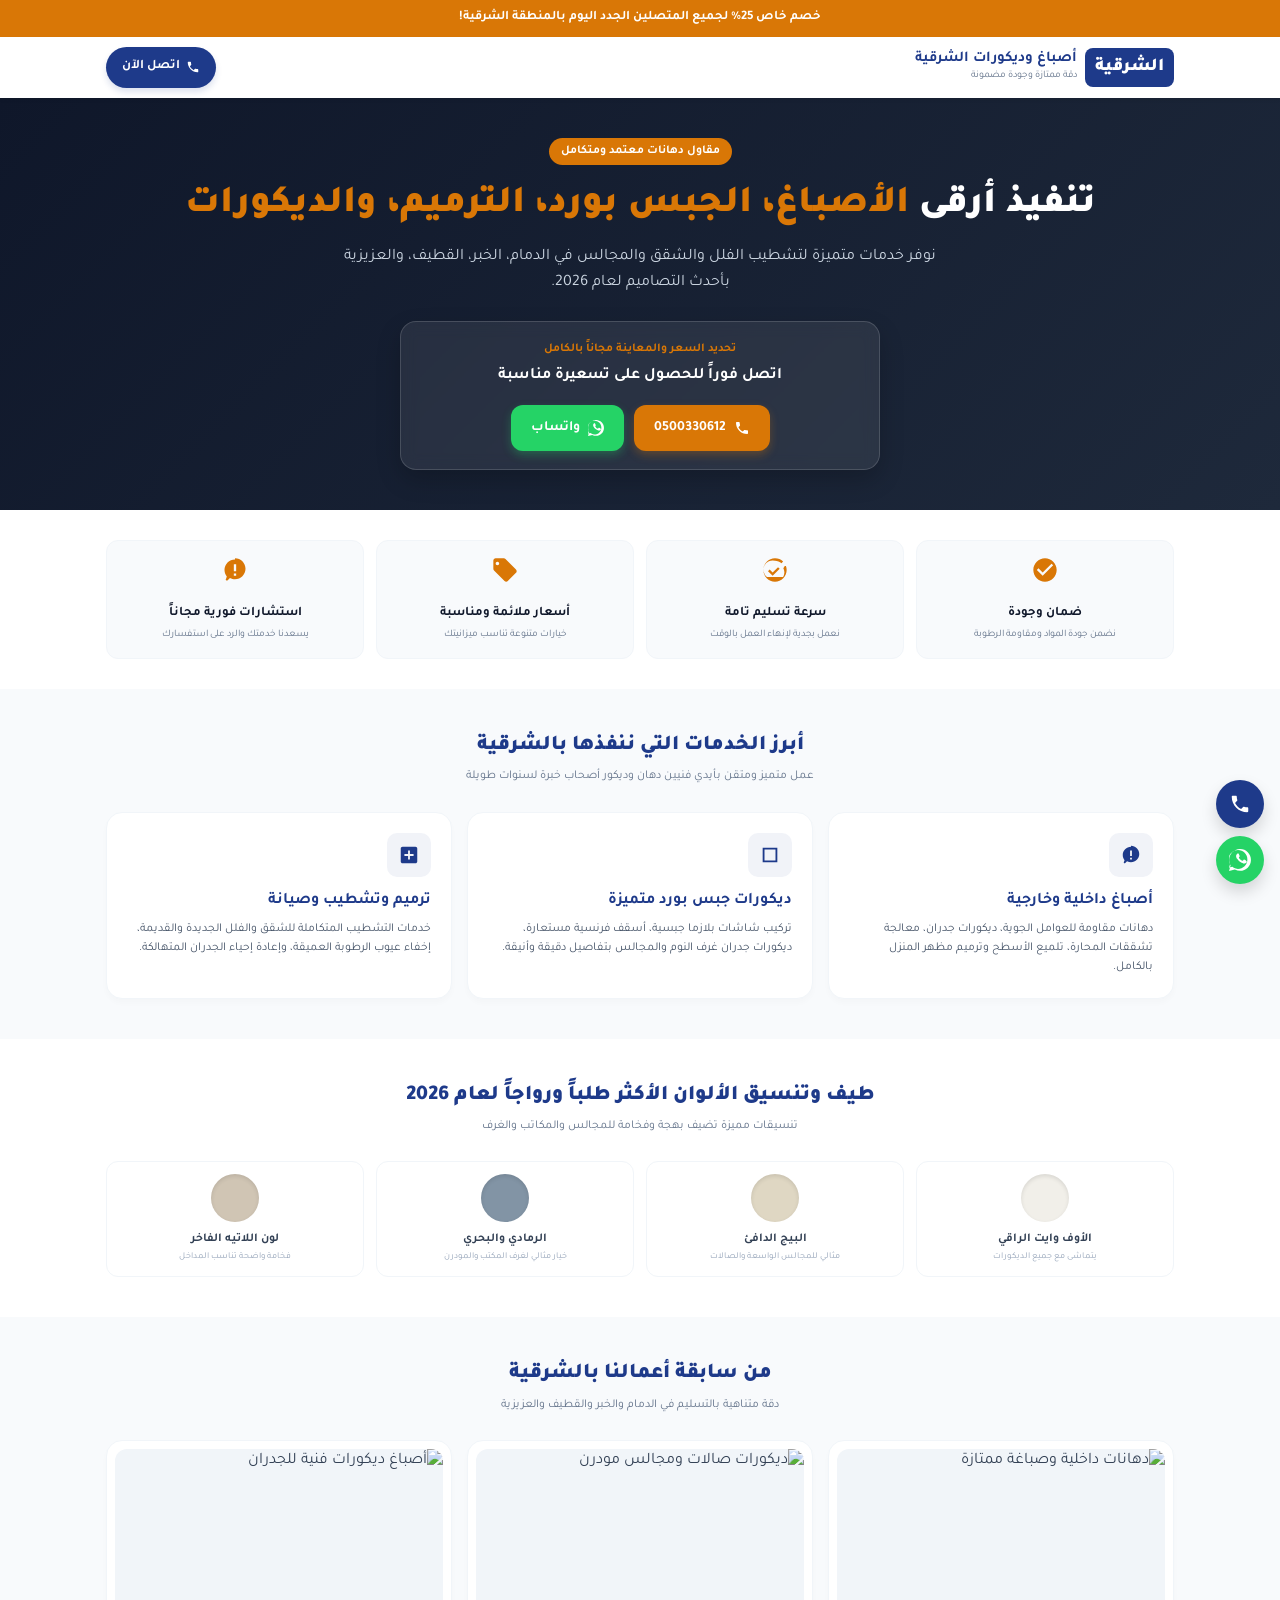
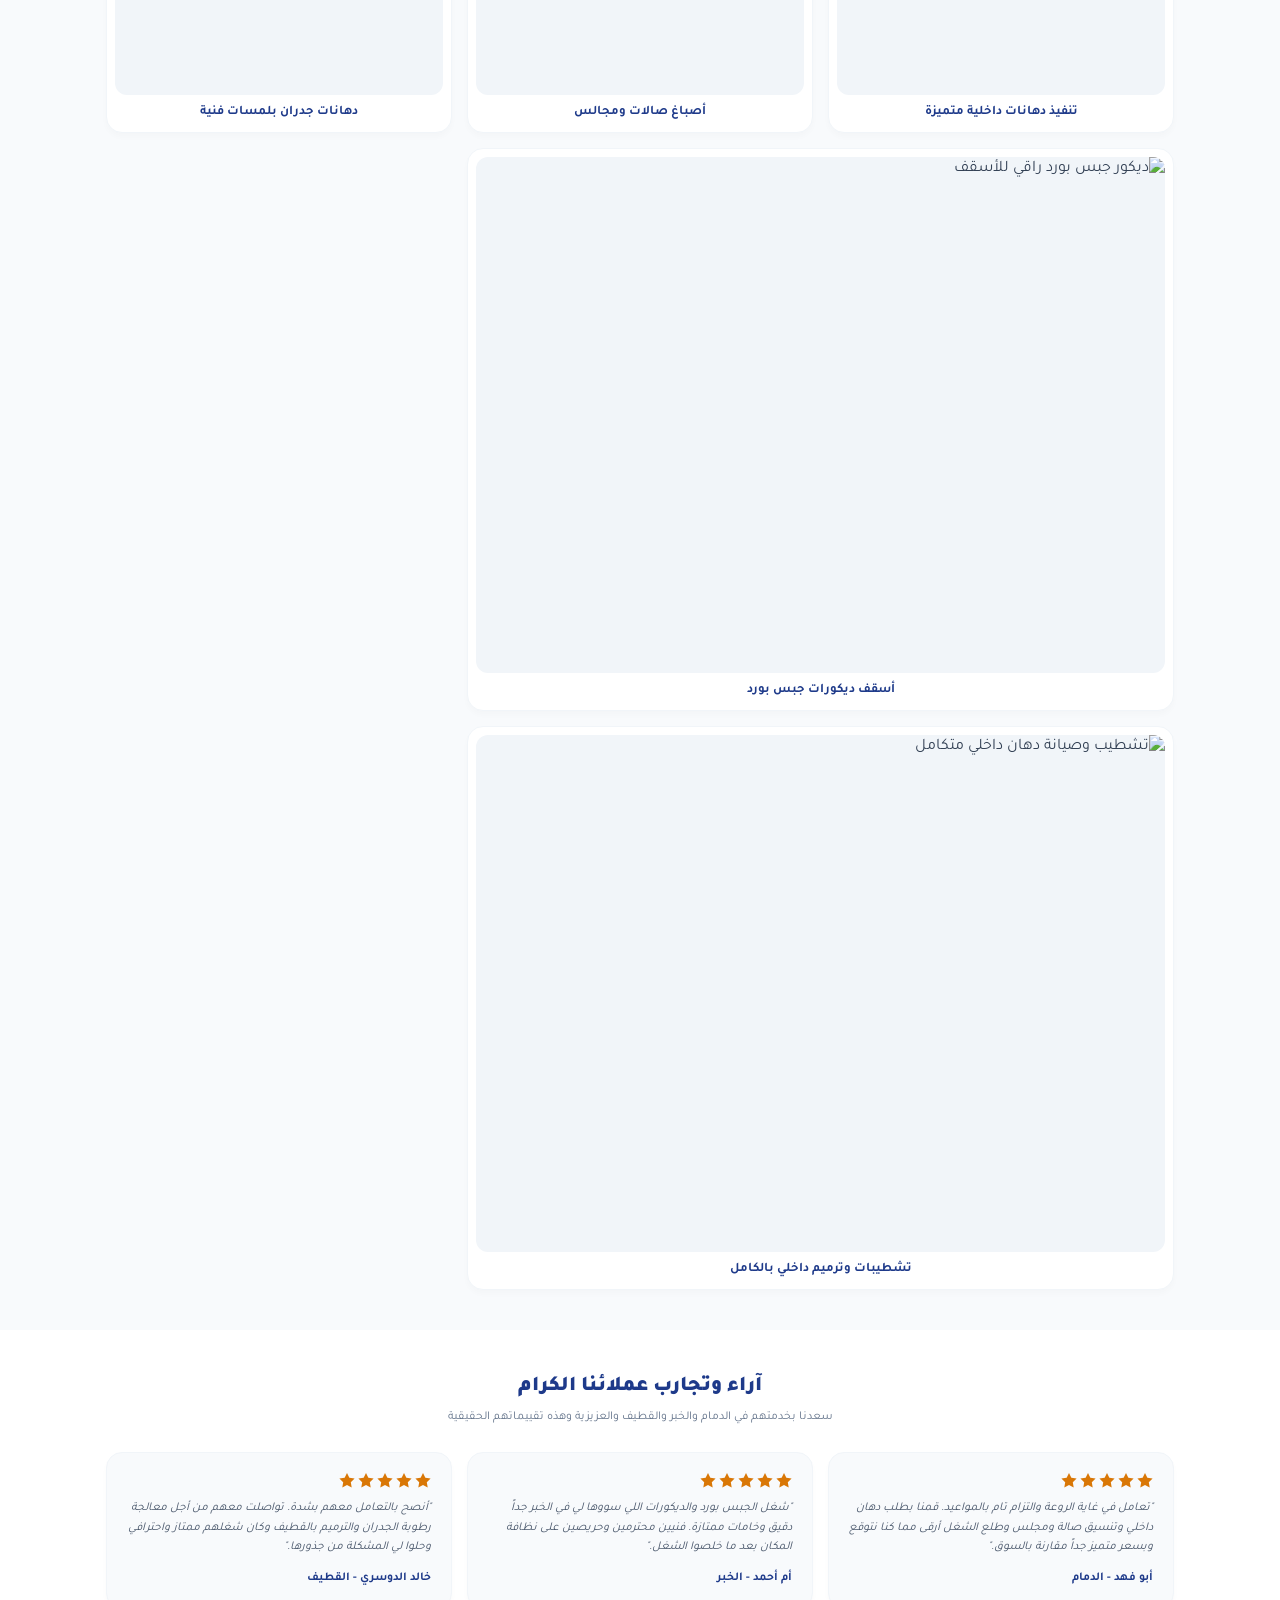
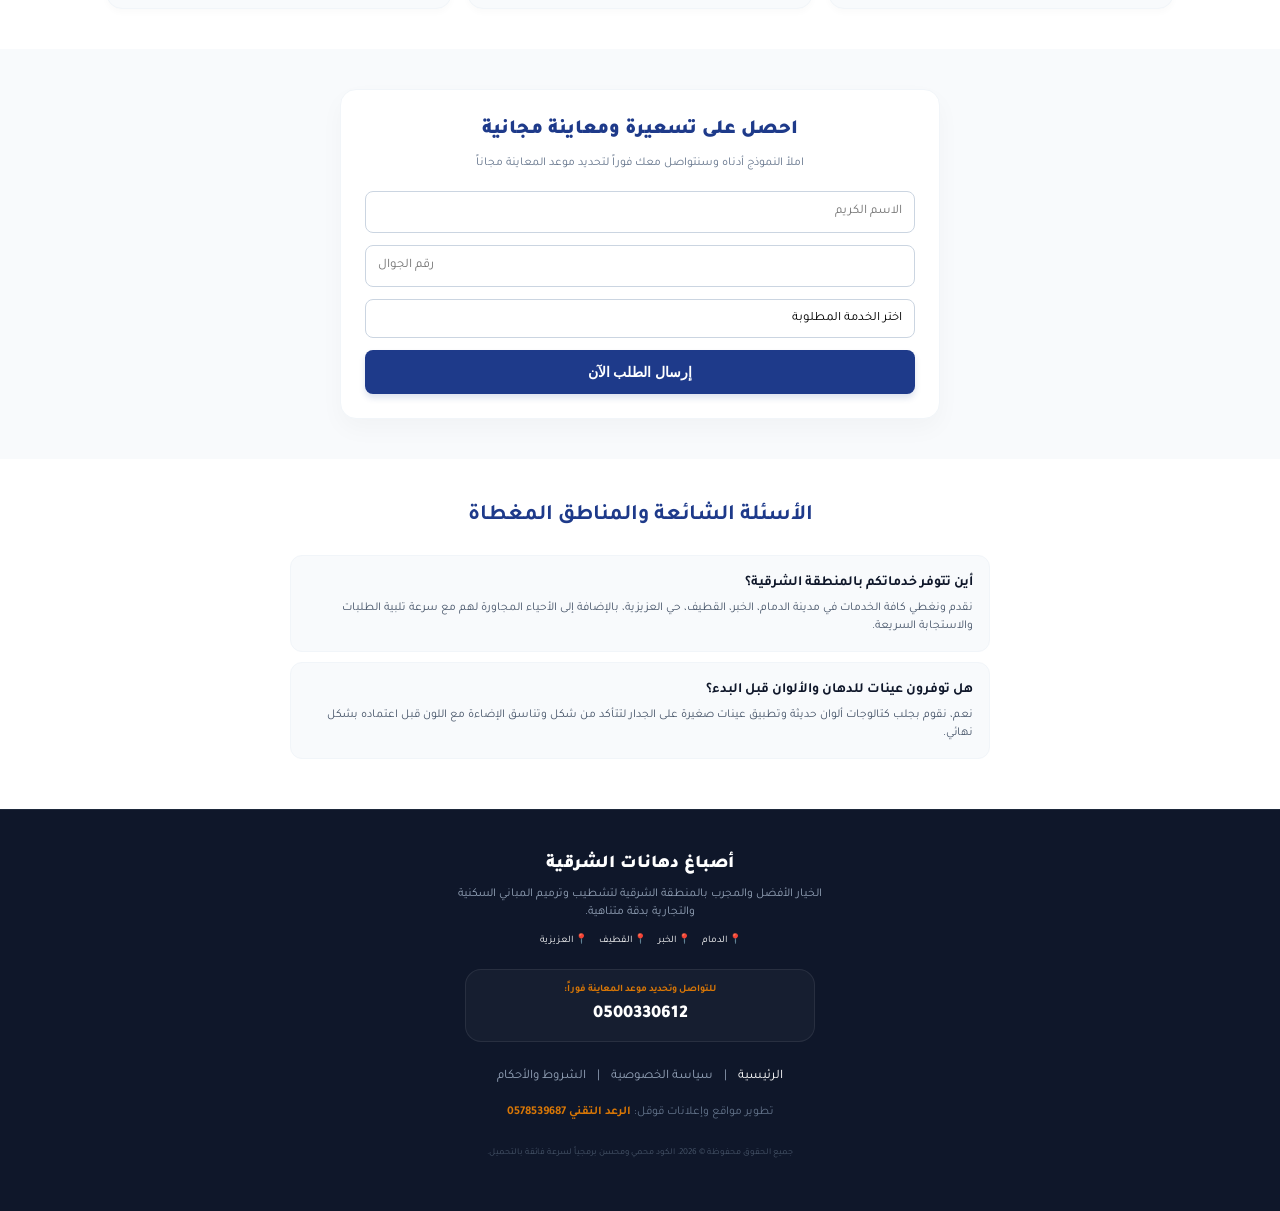
==== commit 22ce5c1c: "Update comments and accessibility attributes in index.html" ====
--- a/index.html
+++ b/index.html
@@ -17,7 +17,7 @@
     <link rel="preconnect" href="https://fonts.gstatic.com" crossorigin>
     <link href="https://fonts.googleapis.com/css2?family=Tajawal:wght@400;700;900&display=swap" rel="stylesheet" media="print" onload="this.media='all'">
     
-    <!-- @import استدعاء ملف التنسيق الخارجي المشترك -->
+    <!-- استدعاء ملف التنسيق الخارجي المشترك -->
     <link rel="stylesheet" href="style.css">
 
     <!-- كود Google Tag الأساسي لتتبع الإعلانات -->
@@ -80,7 +80,7 @@
                         <p>دقة ممتازة وجودة مضمونة</p>
                     </div>
                 </div>
-                <a href="tel:0500330612" id="headerCallBtn" class="header-btn">
+                <a href="tel:0500330612" id="headerCallBtn" aria-label="اتصال سريع بالهاتف" class="header-btn">
                     <!-- أيقونة اتصال SVG -->
                     <svg viewBox="0 0 24 24"><path d="M6.62 10.79c1.44 2.83 3.76 5.14 6.59 6.59l2.2-2.2c.27-.27.67-.36 1.02-.24 1.12.37 2.33.57 3.57.57.55 0 1 .45 1 1V20c0 .55-.45 1-1 1-9.39 0-17-7.61-17-17 0-.55.45-1 1-1h3.5c.55 0 1 .45 1 1 0 1.25.2 2.45.57 3.57.11.35.03.74-.25 1.02l-2.2 2.2z" fill="#FFF"/></svg>
                     اتصل الآن
@@ -89,7 +89,7 @@
         </div>
     </header>
 
-    <!-- 3. الهيرو بانر (تم تصحيح الشقوق إلى الشقق) -->
+    <!-- 3. الهيرو بانر -->
     <section class="hero">
         <div class="container">
             <span class="hero-tag">مقاول دهانات معتمد ومتكامل</span>
@@ -214,7 +214,7 @@
                 <p>دقة متناهية بالتسليم في الدمام والخبر والقطيف والعزيزية</p>
             </div>
             <div class="gallery-grid">
-                <!-- صورة 1 (مصححة الرابط) -->
+                <!-- صورة 1 -->
                 <div class="gallery-card">
                     <div class="img-wrapper">
                         <img src="https://blogger.googleusercontent.com/img/b/R29vZ2xl/AVvXsEgzhMDq5lQT-ohvzUnXdoxcEPCgRD7XdGSYpa-hfW3ZH-djKsY5C6U2Lqd72SKsYCs51aUZsS75YJcNP8TH4W2P38mncACmav8TWp5L7gXL2jH_LBD0AgyQcyQVBMssst9lc0Qiib_zKIPlLIX-CUkxm1o4BziWXxQdoQtf4N835L3--sEbFfrBo2IWyjw/s800-rw/WhatsApp%20Image%202026-06-24%20at%206.33.15%20AM%20%283%29.jpeg" alt="دهانات داخلية وصباغة ممتازة" loading="lazy">
@@ -253,7 +253,7 @@
         </div>
     </section>
 
-    <!-- 8. قسم آراء وتجارب العملاء بالشرقية (تم تصحيح قاية إلى غاية) -->
+    <!-- 8. قسم آراء وتجارب العملاء بالشرقية -->
     <section class="testimonials-sec">
         <div class="container">
             <div class="sec-title">
@@ -298,7 +298,7 @@
         </div>
     </section>
 
-    <!-- 9. قسم طلب معاينة وتحديد التكلفة (النموذج) - مع إضافة حماية مدمجة تمنع ريفريش الصفحة لتجنب فقدان البيانات -->
+    <!-- 9. قسم طلب معاينة وتحديد التكلفة (النموذج) -->
     <section class="lead-form-sec">
         <div class="container">
             <div class="form-wrapper">
@@ -350,7 +350,7 @@
             </div>
             <div class="footer-cta">
                 <span>للتواصل وتحديد موعد المعاينة فوراً:</span>
-                <a href="tel:0500330612" id="footerCallBtn">0500330612</a>
+                <a href="tel:0500330612" id="footerCallBtn" aria-label="اتصال سريع بالهاتف">0500330612</a>
             </div>
             
             <!-- روابط الصفحات السريعة وحقوق المطور داخل الفوتر -->
@@ -362,7 +362,7 @@
             
             <p class="developer-text" style="font-size: 12px; color: #64748b; margin-top: 15px;">
                 تطوير مواقع وإعلانات قوقل: 
-                <a href="https://wa.me/966578539687?text=%D9%85%D8%B1%D8%AD%D8%A8%D8%A7%D9%8B%20%D8%A7%D9%84%D8%B1%D8%B9%D8%AF%20%D8%A7%D9%84%D8%AA%D9%82%D9%86%D9%8I%20%D8%A3%D8%B1%D8%BA%D8%A8%20%D9%81%D9%82%D8%B7%20%D9%81%D9%8A%20%D8%B7%D9%84%D8%A8%20%D8%AE%D8%AF%D9%85%D8%A9%20%D8%A8%D8%B1%D9%85%D8%AC%D8%A9%20%D9%88%D8%AA%D8%B7%D9%88%D9%82" target="_blank" style="color: var(--brand-gold); text-decoration: none; font-weight: bold;">
+                <a href="https://wa.me/966578539687?text=%D9%85%D8%B1%D8%AD%D8%A8%D8%A7%D9%8B%20%D8%A7%D9%84%D8%B1%D8%B9%D8%AF%20%D8%A7%D9%84%D8%AA%D9%82%D9%86%D9%8A%20%D8%A3%D8%B1%D8%BA%D8%A8%20%D9%81%D9%82%D8%B7%20%D9%81%D9%8A%20%D8%B7%D9%84%D8%A8%20%D8%AE%D8%AF%D9%85%D8%A9%20%D8%A8%D8%B1%D9%85%D8%AC%D8%A9%20%D9%88%D8%AA%D8%B7%D9%88%D9%8A%D8%B1" target="_blank" style="color: var(--brand-gold); text-decoration: none; font-weight: bold;">
                     الرعد التقني 0578539687
                 </a>
             </p>
@@ -371,14 +371,14 @@
         </div>
     </footer>
 
-    <!-- 12. الأزرار العائمة الثابتة (تمت إضافة fill="#FFF" للأيقونات لتظهر باللون الأبيض الممتاز) -->
+    <!-- 12. الأزرار العائمة الثابتة (SVG مدمج بالكامل بوزن 0KB من الشبكة) -->
     <div class="floating-actions">
         <!-- زر اتصال عائم -->
         <a href="tel:0500330612" id="floatCallBtn" aria-label="اتصال سريع بالهاتف" class="float-btn f-call">
             <svg viewBox="0 0 24 24"><path fill="#FFF" d="M6.62 10.79c1.44 2.83 3.76 5.14 6.59 6.59l2.2-2.2c.27-.27.67-.36 1.02-.24 1.12.37 2.33.57 3.57.57.55 0 1 .45 1 1V20c0 .55-.45 1-1 1-9.39 0-17-7.61-17-17 0-.55.45-1 1-1h3.5c.55 0 1 .45 1 1 0 1.25.2 2.45.57 3.57.11.35.03.74-.25 1.02l-2.2 2.2z"/></svg>
         </a>
         <!-- زر واتساب عائم بالرسالة التلقائية المطلوبة -->
-        <a href="https://wa.me/966500330612?text=%D8%A7%D9%84%D8%B3%D9%84%D8%A7%D9%85%20%D8%B9%D9%84%D9%88%D9%83%D9%85%20%D8%AC%D9%8A%D8%AA%D9%83%20%D9%85%D9%86%20%D9%82%D9%88%D9%82%D9%84%20%D8%A8%D8%B3%D8%AA%D9%81%D8%B3%D8%B1%20%D8%B9%D9%86%20%D8%AE%D8%AF%D9%85%D8%A9" id="floatWhatsAppBtn" aria-label="مراسلة واتساب" class="float-btn f-wa">
+        <a href="https://wa.me/966500330612?text=%D8%A7%D9%84%D8%B3%D9%84%D8%A7%D9%85%20%D8%B9%D9%84%D9%8A%D9%83%D9%85%20%D8%AC%D9%8A%D8%AA%D9%83%20%D9%85%D9%86%20%D9%82%D9%88%D9%82%D9%84%20%D8%A8%D8%B3%D8%AA%D9%81%D8%B3%D8%B1%20%D8%B9%D9%86%20%D8%AE%D8%AF%D9%85%D8%A9" id="floatWhatsAppBtn" aria-label="مراسلة واتساب" class="float-btn f-wa">
             <svg viewBox="0 0 24 24"><path fill="#FFF" d="M.057 24l1.687-6.163c-1.041-1.804-1.588-3.849-1.587-5.946.003-6.559 5.338-11.894 11.893-11.894 3.18 0 6.167 1.24 8.413 3.488 2.245 2.248 3.481 5.236 3.48 8.414-.003 6.557-5.338 11.892-11.893 11.892-1.99-.001-3.951-.5-5.688-1.448l-6.305 1.657zm4.733-3.782l.34.202c1.4.83 3.014 1.267 4.664 1.268h.005c5.648 0 10.245-4.596 10.248-10.244.001-2.737-1.062-5.31-2.993-7.243-1.93-1.933-4.492-3-7.228-3.001-5.652 0-10.25 4.598-10.253 10.247-.001 1.701.444 3.364 1.29 4.86l.22.385-.989 3.61 3.693-.969zm13.725-7.802c-.274-.138-1.62-.8-1.874-.891-.254-.092-.44-.138-.625.138-.185.277-.714.891-.875 1.076-.162.185-.324.208-.598.07-.274-.138-1.16-.427-2.21-1.366-.817-.729-1.37-1.629-1.53-1.892-.161-.277-.017-.426.121-.563.125-.124.275-.323.412-.483.137-.161.183-.276.274-.459.092-.185.046-.346-.023-.483-.069-.138-.625-1.507-.856-2.062-.225-.542-.47-.468-.646-.477-.167-.008-.36-.009-.553-.009-.193 0-.507.073-.77.36-.264.288-1.008.985-1.008 2.4 0 1.417 1.031 2.784 1.175 2.977.145.193 2.03 3.1 4.917 4.346.686.297 1.223.474 1.64.607.69.219 1.319.188 1.815.114.553-.082 1.62-.662 1.848-1.27.228-.607.228-1.127.16-1.236-.068-.109-.253-.185-.527-.323z"/></svg>
         </a>
     </div>
--- a/style.css
+++ b/style.css
@@ -0,0 +1,808 @@
+/* ==========================================
+   ملف التنسيق المشترك لخدمات دهانات وديكورات الشرقية
+   (نسخة محسنة بالكامل ومطورة لتصفح الجوال)
+   ========================================== */
+
+:root {
+    --brand-blue: #1e3a8a;
+    --brand-gold: #d97706;
+    --brand-green: #25d366;
+    --brand-dark: #0f172a;
+    --bg-light: #f8fafc;
+}
+
+* {
+    box-sizing: border-box;
+    margin: 0;
+    padding: 0;
+}
+
+html {
+    scroll-behavior: smooth;
+}
+
+body {
+    font-family: 'Tajawal', sans-serif;
+    background-color: var(--bg-light);
+    color: #334155;
+    line-height: 1.6;
+    -webkit-tap-highlight-color: transparent; /* إزالة اللون الأزرق عند الضغط على الروابط في الجوال */
+}
+
+.container {
+    width: 100%;
+    max-width: 1100px;
+    margin: 0 auto;
+    padding: 0 16px; /* مسافة أمان مريحة على الجوانب في الجوال */
+}
+
+/* كلاس مساعد لعرض اللون الذهبي للبراند في أي نص */
+.text-brand-gold {
+    color: var(--brand-gold) !important;
+}
+
+/* ==========================================
+   1. شريط الإعلان والخصم العلوي
+   ========================================== */
+.announcement {
+    background-color: var(--brand-gold);
+    color: #fff;
+    text-align: center;
+    padding: 8px 10px;
+    font-size: 13px;
+    font-weight: bold;
+}
+
+/* ==========================================
+   2. الهيدر الرئيسي والقائمة الثابتة
+   ========================================== */
+header {
+    background: #fff;
+    box-shadow: 0 2px 4px rgba(0,0,0,0.05);
+    position: sticky;
+    top: 0;
+    z-index: 100;
+}
+
+.header-wrap {
+    display: flex;
+    justify-content: space-between;
+    align-items: center;
+    padding: 10px 0;
+}
+
+.logo-box {
+    display: flex;
+    align-items: center;
+    gap: 8px;
+}
+
+.logo-badge {
+    background: var(--brand-blue);
+    color: #fff;
+    padding: 5px 10px;
+    border-radius: 8px;
+    font-weight: 900;
+    font-size: 18px;
+}
+
+.logo-text h1 {
+    font-size: 15px;
+    color: var(--brand-blue);
+    font-weight: 700;
+    line-height: 1.2;
+}
+
+.logo-text p {
+    font-size: 10px;
+    color: #64748b;
+}
+
+.header-btn {
+    background: var(--brand-blue);
+    color: #fff;
+    padding: 10px 16px;
+    border-radius: 50px;
+    text-decoration: none;
+    font-weight: bold;
+    font-size: 13px;
+    display: inline-flex;
+    align-items: center;
+    gap: 6px;
+    box-shadow: 0 4px 6px rgba(30, 58, 138, 0.15);
+    transition: transform 0.2s, background-color 0.2s;
+    border: none;
+    cursor: pointer;
+}
+
+.header-btn svg {
+    width: 14px;
+    height: 14px;
+}
+
+.header-btn:hover {
+    transform: scale(1.03);
+    background: #172554;
+}
+
+/* ==========================================
+   3. سيكشن الهيرو (البانر الرئيسي)
+   ========================================== */
+.hero {
+    background: linear-gradient(135deg, #0f172a 0%, #1e293b 100%);
+    color: #fff;
+    padding: 40px 15px;
+    text-align: center;
+    position: relative;
+}
+
+.hero-tag {
+    background: var(--brand-gold);
+    color: #fff;
+    padding: 4px 12px;
+    border-radius: 50px;
+    font-size: 12px;
+    font-weight: bold;
+    display: inline-block;
+}
+
+.hero h2 {
+    font-size: 24px;
+    margin-top: 15px;
+    font-weight: 900;
+    line-height: 1.4;
+}
+
+.hero p {
+    color: #cbd5e1;
+    font-size: 14px;
+    max-width: 600px;
+    margin: 12px auto 0;
+}
+
+.hero-banner {
+    background: rgba(255,255,255,0.08);
+    border: 1px rgba(255,255,255,0.15) solid;
+    backdrop-filter: blur(8px);
+    padding: 18px;
+    border-radius: 16px;
+    max-width: 480px;
+    margin: 25px auto 0;
+    box-shadow: 0 10px 25px rgba(0,0,0,0.2);
+}
+
+.hero-banner span {
+    color: var(--brand-gold);
+    font-weight: bold;
+    font-size: 12px;
+    display: block;
+}
+
+.hero-banner h3 {
+    font-size: 16px;
+    margin: 5px 0 15px;
+    font-weight: 700;
+}
+
+.hero-actions {
+    display: flex;
+    gap: 10px;
+    justify-content: center;
+    flex-wrap: wrap;
+}
+
+.btn-call, .btn-wa {
+    padding: 12px 20px;
+    border-radius: 12px;
+    text-decoration: none;
+    font-weight: bold;
+    font-size: 14px;
+    display: inline-flex;
+    align-items: center;
+    gap: 8px;
+    transition: transform 0.2s, background-color 0.2s;
+    width: 100%; /* جعل الأزرار تأخذ العرض الكامل في الجوال لسهولة الضغط */
+    justify-content: center;
+}
+
+@media (min-width: 480px) {
+    .btn-call, .btn-wa {
+        width: auto; /* عودة الحجم الطبيعي للأزرار في الشاشات الأكبر */
+    }
+}
+
+.btn-call svg, .btn-wa svg {
+    width: 16px;
+    height: 16px;
+}
+
+.btn-call {
+    background: var(--brand-gold);
+    color: #fff;
+    box-shadow: 0 4px 10px rgba(217, 119, 6, 0.3);
+}
+
+.btn-wa {
+    background: var(--brand-green);
+    color: #fff;
+    box-shadow: 0 4px 10px rgba(37, 211, 102, 0.3);
+}
+
+.btn-call:hover, .btn-wa:hover {
+    transform: translateY(-2px);
+}
+
+/* ==========================================
+   4. قسم المميزات السريعة
+   ========================================== */
+.features {
+    background: #fff;
+    padding: 30px 0;
+}
+
+.features-grid {
+    display: grid;
+    grid-template-columns: repeat(2, 1fr);
+    gap: 12px;
+}
+
+@media (min-width: 768px) {
+    .features-grid {
+        grid-template-columns: repeat(4, 1fr);
+    }
+    .hero h2 { font-size: 38px; }
+    .hero p { font-size: 16px; }
+}
+
+.feature-card {
+    background: var(--bg-light);
+    padding: 15px 10px;
+    border-radius: 12px;
+    text-align: center;
+    border: 1px solid #f1f5f9;
+}
+
+.feature-card svg {
+    fill: var(--brand-gold);
+    width: 28px;
+    height: 28px;
+    margin-bottom: 8px;
+}
+
+.feature-card h4 {
+    font-size: 13px;
+    font-weight: 700;
+    color: var(--brand-dark);
+}
+
+.feature-card p {
+    font-size: 10px;
+    color: #64748b;
+    margin-top: 2px;
+}
+
+/* ==========================================
+   5. قسم الخدمات الرئيسية
+   ========================================== */
+.services {
+    padding: 40px 0;
+}
+
+.sec-title {
+    text-align: center;
+    margin-bottom: 25px;
+    padding: 0 10px;
+}
+
+.sec-title h3 {
+    font-size: 21px;
+    color: var(--brand-blue);
+    font-weight: 900;
+}
+
+.sec-title p {
+    font-size: 12px;
+    color: #64748b;
+    margin-top: 5px;
+}
+
+.services-grid {
+    display: grid;
+    grid-template-columns: 1fr;
+    gap: 15px;
+}
+
+@media (min-width: 768px) {
+    .services-grid {
+        grid-template-columns: repeat(3, 1fr);
+    }
+}
+
+.service-card {
+    background: #fff;
+    padding: 20px;
+    border-radius: 16px;
+    box-shadow: 0 4px 6px rgba(0,0,0,0.02);
+    border: 1px solid #f1f5f9;
+    transition: transform 0.3s ease, box-shadow 0.3s ease;
+}
+
+.service-card:hover {
+    transform: translateY(-3px);
+    box-shadow: 0 8px 16px rgba(0,0,0,0.04);
+}
+
+.service-icon {
+    background: rgba(30, 58, 138, 0.06);
+    width: 44px;
+    height: 44px;
+    border-radius: 10px;
+    display: flex;
+    align-items: center;
+    justify-content: center;
+    margin-bottom: 12px;
+}
+
+.service-icon svg {
+    fill: var(--brand-blue);
+    width: 22px;
+    height: 22px;
+}
+
+.service-card h4 {
+    font-size: 16px;
+    font-weight: 700;
+    color: var(--brand-blue);
+    margin-bottom: 6px;
+}
+
+.service-card p {
+    font-size: 12px;
+    color: #475569;
+    line-height: 1.6;
+}
+
+/* ==========================================
+   6. قسم طيف الألوان المودرن
+   ========================================== */
+.colors-spec {
+    background: #fff;
+    padding: 40px 0;
+}
+
+.colors-grid {
+    display: grid;
+    grid-template-columns: repeat(2, 1fr);
+    gap: 12px;
+    margin-top: 20px;
+}
+
+@media (min-width: 768px) {
+    .colors-grid {
+        grid-template-columns: repeat(4, 1fr);
+    }
+}
+
+.color-item {
+    border: 1px solid #f1f5f9;
+    padding: 12px;
+    border-radius: 12px;
+    text-align: center;
+}
+
+.color-circle {
+    width: 48px;
+    height: 48px;
+    border-radius: 50px;
+    margin: 0 auto 8px;
+    box-shadow: inset 0 2px 4px rgba(0,0,0,0.1);
+}
+
+.color-item span {
+    font-size: 12px;
+    font-weight: 700;
+    display: block;
+}
+
+.color-item p {
+    font-size: 9px;
+    color: #94a3b8;
+}
+
+/* ==========================================
+   7. قسم معرض الصور ( aspect-ratio محسن للجوال)
+   ========================================== */
+.gallery {
+    padding: 40px 0;
+}
+
+.gallery-grid {
+    display: grid;
+    grid-template-columns: 1fr;
+    gap: 15px;
+}
+
+@media (min-width: 768px) {
+    .gallery-grid {
+        grid-template-columns: repeat(3, 1fr);
+    }
+    /* تصحيح خطأ الكسور العشرية span 1.5 إلى القيمة الصحيحة المعتمدة span 2 */
+    .img-wide {
+        grid-column: span 2;
+    }
+}
+
+.gallery-card {
+    background: #fff;
+    padding: 8px;
+    border-radius: 16px;
+    box-shadow: 0 4px 6px rgba(0,0,0,0.02);
+    border: 1px solid #f1f5f9;
+}
+
+.img-wrapper {
+    width: 100%;
+    /* تفعيل نسبة العرض للارتفاع الذكية بدلاً من الارتفاع الثابت لعدم تشويه الصور */
+    aspect-ratio: 4 / 3; 
+    border-radius: 12px;
+    overflow: hidden;
+    background: #f1f5f9;
+}
+
+.img-wrapper img {
+    width: 100%;
+    height: 100%;
+    object-fit: cover;
+    transition: transform 0.3s ease;
+}
+
+.img-wrapper img:hover {
+    transform: scale(1.04);
+}
+
+.gallery-card p {
+    text-align: center;
+    font-weight: 700;
+    font-size: 13px;
+    color: var(--brand-blue);
+    margin-top: 8px;
+}
+
+/* ==========================================
+   8. قسم آراء وتجارب العملاء
+   ========================================== */
+.testimonials-sec {
+    padding: 40px 0;
+    background: #fff;
+}
+
+.testimonials-grid {
+    display: grid;
+    grid-template-columns: 1fr;
+    gap: 15px;
+    margin-top: 20px;
+}
+
+@media (min-width: 768px) {
+    .testimonials-grid {
+        grid-template-columns: repeat(3, 1fr);
+    }
+}
+
+.testimonial-card {
+    background: var(--bg-light);
+    border: 1px solid #f1f5f9;
+    padding: 20px;
+    border-radius: 16px;
+    box-shadow: 0 4px 6px rgba(0,0,0,0.02);
+    display: flex;
+    flex-direction: column;
+    justify-content: space-between;
+}
+
+.stars-box {
+    display: flex;
+    gap: 3px;
+    margin-bottom: 10px;
+}
+
+.stars-box svg {
+    width: 16px;
+    height: 16px;
+    fill: var(--brand-gold);
+}
+
+.t-comment {
+    font-size: 12px;
+    color: #475569;
+    font-style: italic;
+    line-height: 1.6;
+    margin-bottom: 12px;
+}
+
+.t-author {
+    font-size: 12px;
+    font-weight: bold;
+    color: var(--brand-blue);
+    display: block;
+}
+
+/* ==========================================
+   9. قسم نموذج الاتصال (الرصاصي) والزر المصحح
+   ========================================== */
+.lead-form-sec {
+    padding: 40px 0;
+    background: var(--bg-light);
+}
+
+.form-wrapper {
+    background: #fff;
+    border: 1px solid #f1f5f9;
+    padding: 24px;
+    border-radius: 16px;
+    box-shadow: 0 10px 25px rgba(0,0,0,0.03);
+    max-width: 600px;
+    margin: 0 auto;
+}
+
+.form-wrapper h3 {
+    text-align: center;
+    font-size: 20px;
+    color: var(--brand-blue);
+    font-weight: 900;
+    margin-bottom: 8px;
+}
+
+.form-wrapper p {
+    text-align: center;
+    font-size: 12px;
+    color: #64748b;
+    margin-bottom: 18px;
+}
+
+#contactForm {
+    display: flex;
+    flex-direction: column;
+    gap: 12px;
+}
+
+#contactForm input, #contactForm select {
+    width: 100%;
+    padding: 12px;
+    border: 1px solid #cbd5e1;
+    border-radius: 8px;
+    font-family: inherit;
+    font-size: 13px;
+    background-color: #fff;
+    transition: border-color 0.2s, box-shadow 0.2s;
+    -webkit-appearance: none; /* توحيد شكل القائمة في أجهزة آبل (iOS) */
+}
+
+#contactForm input:focus, #contactForm select:focus {
+    outline: none;
+    border-color: var(--brand-blue);
+    box-shadow: 0 0 0 3px rgba(30, 58, 138, 0.12);
+}
+
+/* تصحيح نقص تنسيقات الألوان وتفعيل display: flex للزر */
+#contactForm button {
+    border: none;
+    cursor: pointer;
+    padding: 14px;
+    font-size: 14px;
+    width: 100%;
+    background-color: var(--brand-blue);
+    color: #fff;
+    border-radius: 8px;
+    font-weight: bold;
+    display: flex;
+    align-items: center;
+    justify-content: center;
+    gap: 8px;
+    box-shadow: 0 4px 6px rgba(30, 58, 138, 0.15);
+    transition: background-color 0.2s, transform 0.2s;
+}
+
+#contactForm button:hover {
+    background-color: #172554;
+    transform: scale(1.02);
+}
+
+/* ==========================================
+   10. قسم الأسئلة الشائعة
+   ========================================== */
+.faq {
+    background: #fff;
+    padding: 40px 0;
+}
+
+.faq-box {
+    max-width: 700px;
+    margin: 0 auto;
+}
+
+.faq-item {
+    background: var(--bg-light);
+    padding: 16px;
+    border-radius: 12px;
+    margin-bottom: 10px;
+    border: 1px solid #f1f5f9;
+}
+
+.faq-item h4 {
+    font-size: 14px;
+    font-weight: bold;
+    color: var(--brand-dark);
+}
+
+.faq-item p {
+    font-size: 12px;
+    color: #475569;
+    margin-top: 5px;
+    line-height: 1.5;
+}
+
+/* ==========================================
+   11. الفوتر وتذييل الصفحة
+   ========================================== */
+footer {
+    background-color: var(--brand-dark);
+    color: #94a3b8;
+    padding: 40px 15px;
+    text-align: center;
+    border-top: 1px solid #1e293b;
+}
+
+footer h3 {
+    color: #fff;
+    font-weight: 900;
+    font-size: 18px;
+    margin-bottom: 6px;
+}
+
+footer p {
+    font-size: 12px;
+    max-width: 400px;
+    margin: 0 auto 12px;
+    line-height: 1.5;
+}
+
+.footer-regions {
+    display: flex;
+    justify-content: center;
+    gap: 12px;
+    font-size: 10px;
+    margin-bottom: 20px;
+}
+
+.footer-regions span {
+    color: #fff;
+}
+
+.footer-cta {
+    background: rgba(255,255,255,0.03);
+    border: 1px solid rgba(255,255,255,0.08);
+    padding: 12px;
+    border-radius: 16px;
+    max-width: 350px;
+    margin: 0 auto;
+}
+
+.footer-cta span {
+    font-size: 10px;
+    color: var(--brand-gold);
+    font-weight: bold;
+    display: block;
+}
+
+.footer-cta a {
+    font-size: 18px;
+    color: #fff;
+    font-weight: 900;
+    text-decoration: none;
+    display: block;
+    margin-top: 2px;
+}
+
+.footer-links {
+    margin-top: 20px;
+}
+
+.footer-links a {
+    color: #94a3b8;
+    text-decoration: none;
+    transition: color 0.2s;
+}
+
+.footer-links a:hover {
+    color: #fff;
+}
+
+.developer-text {
+    margin-top: 12px;
+}
+
+.developer-text a {
+    color: var(--brand-gold);
+    text-decoration: none;
+    font-weight: bold;
+}
+
+.copy-text {
+    font-size: 9px;
+    color: #475569;
+    margin-top: 25px;
+}
+
+/* ==========================================
+   12. الأزرار العائمة وزر الصعود للأعلى (محسنة للجوال الصغير)
+   ========================================== */
+.floating-actions {
+    position: fixed;
+    bottom: 16px;
+    right: 16px;
+    display: flex;
+    flex-direction: column;
+    gap: 8px;
+    z-index: 999;
+}
+
+.float-btn {
+    width: 48px; /* تقليص الأبعاد قليلاً 48px بدلاً من 52px لعدم حجب مساحة كبيرة في الهواتف الصغيرة */
+    height: 48px;
+    border-radius: 50px;
+    display: flex;
+    align-items: center;
+    justify-content: center;
+    box-shadow: 0 8px 16px rgba(0,0,0,0.15);
+    transition: transform 0.2s;
+    border: none;
+    cursor: pointer;
+}
+
+.float-btn:hover {
+    transform: scale(1.05);
+}
+
+.f-call {
+    background-color: var(--brand-blue);
+}
+
+.f-wa {
+    background-color: var(--brand-green);
+}
+
+.float-btn svg {
+    width: 22px;
+    height: 22px;
+}
+
+#scrollToTop {
+    position: fixed;
+    bottom: 16px;
+    left: 16px;
+    width: 40px; /* تقليص الحجم ليناسب اليد وتصفح الهواتف بيد واحدة */
+    height: 40px;
+    border-radius: 50px;
+    background-color: var(--brand-dark);
+    border: none;
+    cursor: pointer;
+    display: flex;
+    align-items: center;
+    justify-content: center;
+    box-shadow: 0 4px 10px rgba(0,0,0,0.15);
+    opacity: 0;
+    transform: translateY(15px);
+    transition: opacity 0.3s, transform 0.3s;
+    z-index: 999;
+}
+
+#scrollToTop.show {
+    opacity: 1;
+    transform: translateY(0);
+}
+
+#scrollToTop svg {
+    width: 16px;
+    height: 16px;
+}
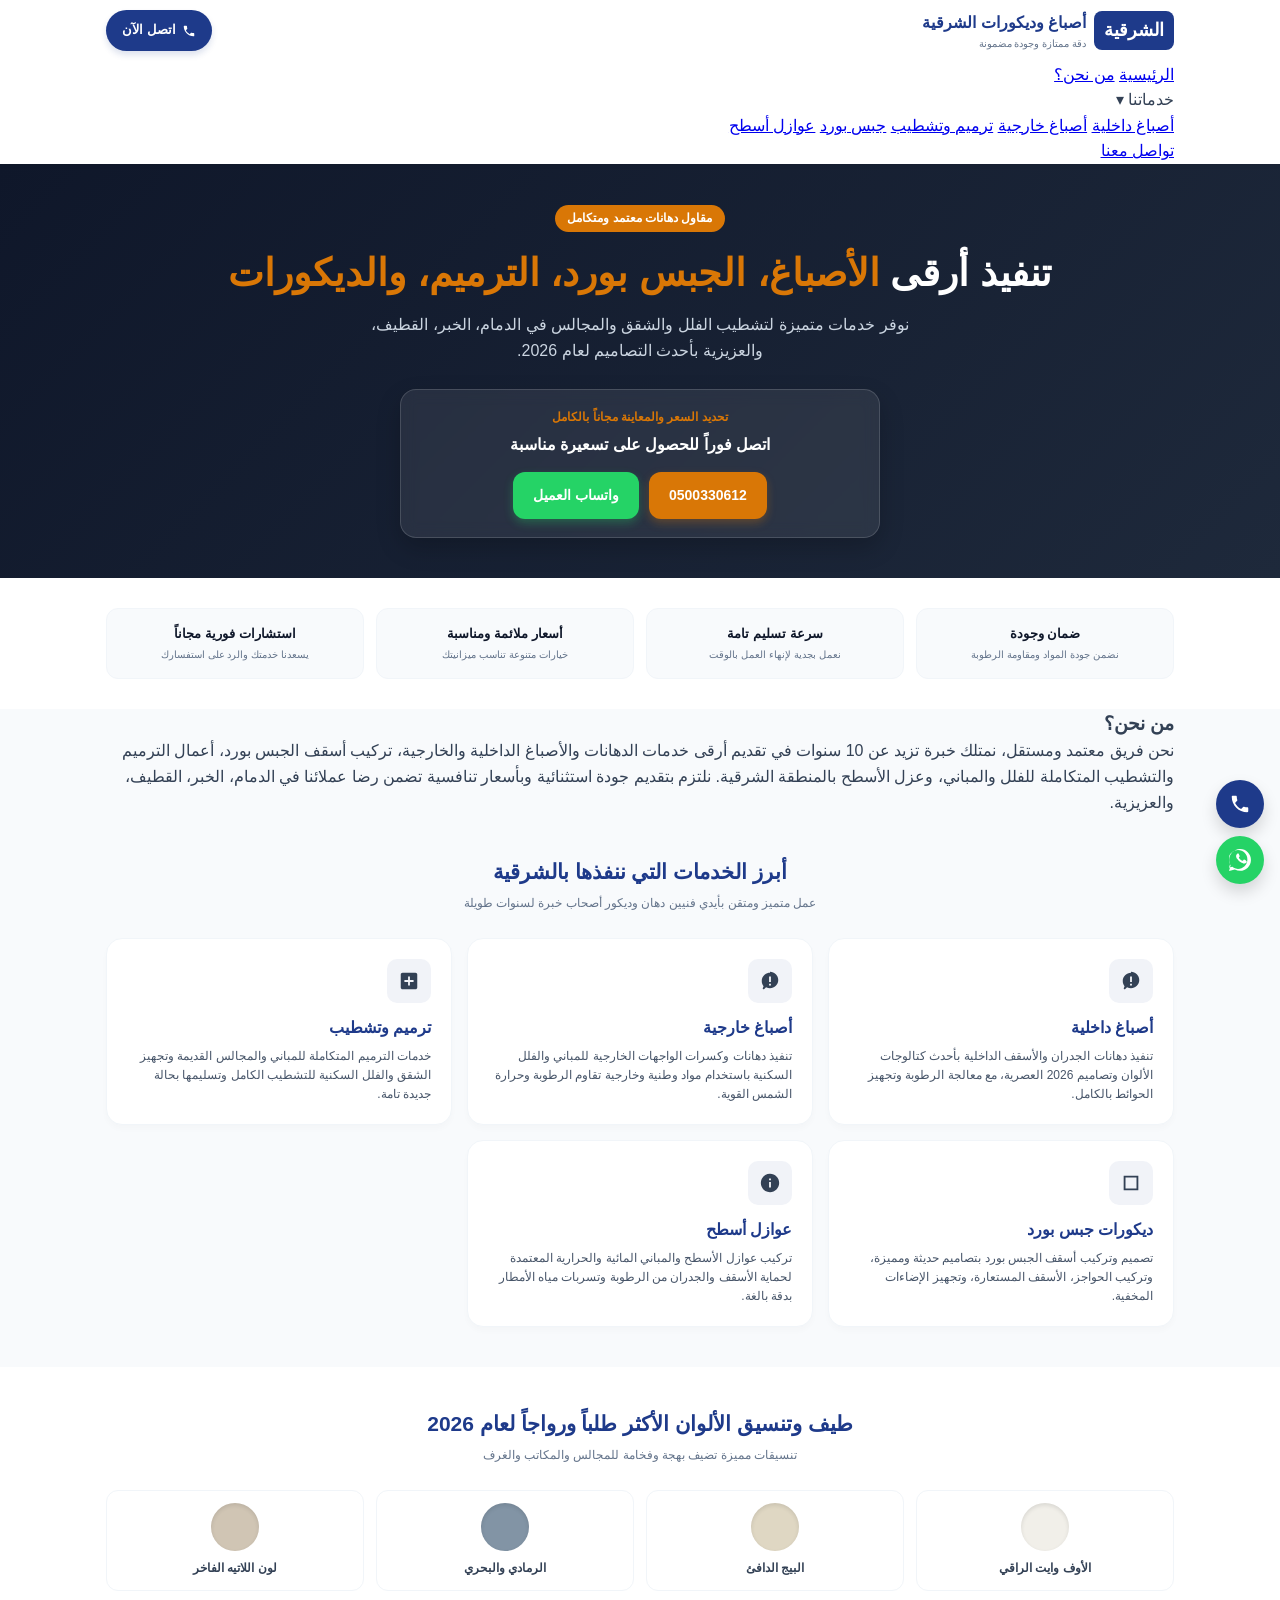
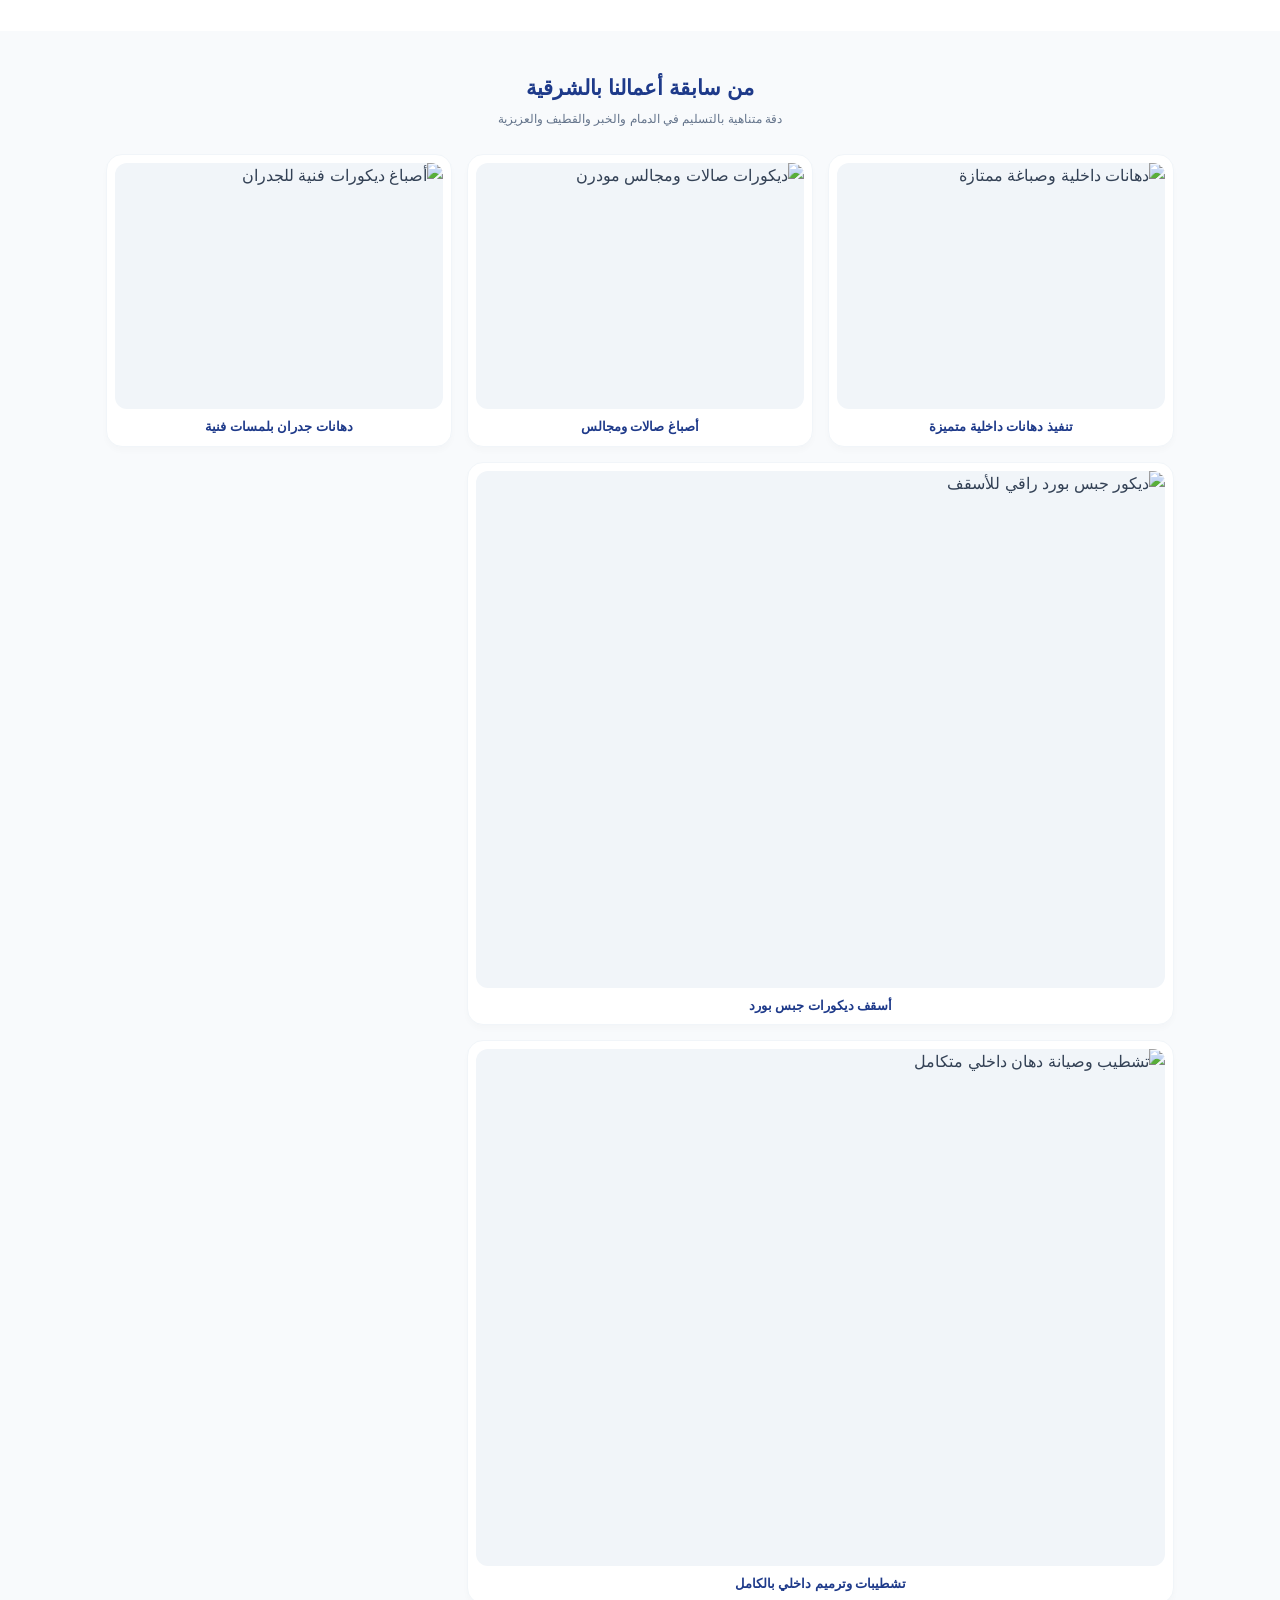
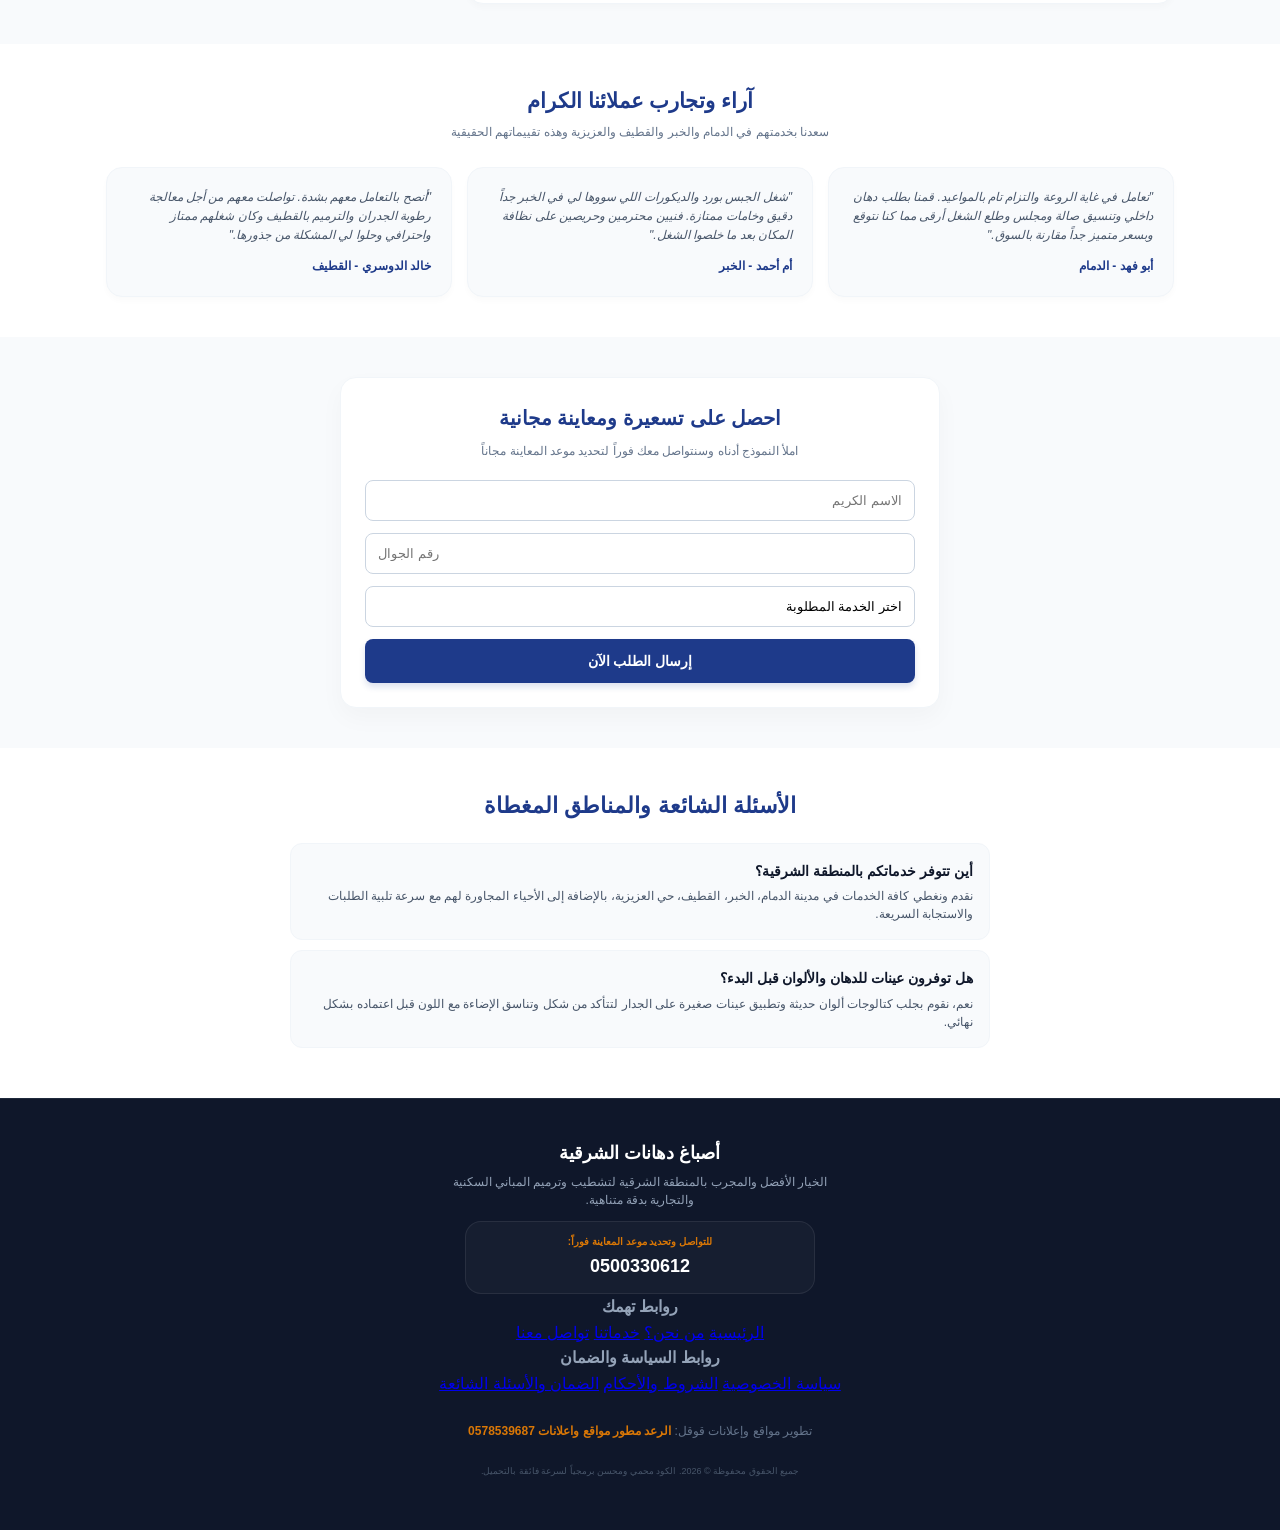
==== commit 012bc526: "Update index.html" ====
--- a/index.html
+++ b/index.html
@@ -5,89 +5,12 @@
     <meta name="viewport" content="width=device-width, initial-scale=1.0">
     <title>معلم دهانات وديكورات الشرقية | الدمام، الخبر، القطيف، العزيزية - أصباغ وجبس بورد</title>
     <meta name="description" content="أفضل معلم دهانات وأصباغ وجبس بورد وترميم مباني بالدمام والخبر والقطيف والعزيزية. تنفيذ ديكورات حديثة بأسعار منافسة وضمان جودة العمل. اتصل الآن للحصول على خصم 25%.">
-    
-    <!-- وسوم المعاينة لشبكات التواصل الاجتماعي والواتساب (Open Graph Meta Tags) -->
-    <meta property="og:title" content="معلم دهانات وديكورات الشرقية | الدمام والخبر والقطيف">
-    <meta property="og:description" content="تنفيذ كافة أعمال الدهانات والأصباغ والجبس بورد والترميم بالمنطقة الشرقية بجودة عالية وأسعار ممتازة.">
-    <meta property="og:image" content="https://blogger.googleusercontent.com/img/b/R29vZ2xl/AVvXsEgzhMDq5lQT-ohvzUnXdoxcEPCgRD7XdGSYpa-hfW3ZH-djKsY5C6U2Lqd72SKsYCs51aUZsS75YJcNP8TH4W2P38mncACmav8TWp5L7gXL2jH_LBD0AgyQcyQVBMssst9lc0Qiib_zKIPlLIX-CUkxm1o4BziWXxQdoQtf4N835L3--sEbFfrBo2IWyjw/s800-rw/WhatsApp%20Image%202026-06-24%20at%206.33.15%20AM%20%283%29.jpeg">
-    <meta property="og:type" content="website">
-
-    <!-- خط Tajawal من Google Fonts مع خاصية العرض السريع font-display=swap -->
-    <link rel="preconnect" href="https://fonts.googleapis.com">
-    <link rel="preconnect" href="https://fonts.gstatic.com" crossorigin>
-    <link href="https://fonts.googleapis.com/css2?family=Tajawal:wght@400;700;900&display=swap" rel="stylesheet" media="print" onload="this.media='all'">
-    
-    <!-- استدعاء ملف التنسيق الخارجي المشترك -->
     <link rel="stylesheet" href="style.css">
-
-    <!-- كود Google Tag الأساسي لتتبع الإعلانات -->
-    <script async src="https://www.googletagmanager.com/gtag/js?id=AW-xxxxxx"></script>
-    <script>
-      window.dataLayer = window.dataLayer || [];
-      function gtag(){dataLayer.push(arguments);}
-      gtag('js', new Date());
-
-      gtag('config', 'AW-xxxxxx');
-    </script>
-
-    <!-- بيانات السيو المنظمة لخرائط ومحركات بحث جوجل (LocalBusiness Schema) -->
-    <script type="application/ld+json">
-    {
-      "@context": "https://schema.org",
-      "@type": "HomeAndConstructionBusiness",
-      "name": "دهانات وديكورات الشرقية",
-      "image": "https://blogger.googleusercontent.com/img/b/R29vZ2xl/AVvXsEgzhMDq5lQT-ohvzUnXdoxcEPCgRD7XdGSYpa-hfW3ZH-djKsY5C6U2Lqd72SKsYCs51aUZsS75YJcNP8TH4W2P38mncACmav8TWp5L7gXL2jH_LBD0AgyQcyQVBMssst9lc0Qiib_zKIPlLIX-CUkxm1o4BziWXxQdoQtf4N835L3--sEbFfrBo2IWyjw/s800-rw/WhatsApp%20Image%202026-06-24%20at%206.33.15%20AM%20%283%29.jpeg",
-      "telephone": "+966500330612",
-      "priceRange": "$$",
-      "address": {
-        "@type": "PostalAddress",
-        "addressLocality": "الدمام",
-        "addressRegion": "المنطقة الشرقية",
-        "addressCountry": "SA"
-      },
-      "openingHoursSpecification": {
-        "@type": "OpeningHoursSpecification",
-        "dayOfWeek": [
-          "Monday", "Tuesday", "Wednesday", "Thursday", "Friday", "Saturday", "Sunday"
-        ],
-        "opens": "07:00",
-        "closes": "22:00"
-      },
-      "areaServed": [
-        { "@type": "AdministrativeArea", "name": "الدمام" },
-        { "@type": "AdministrativeArea", "name": "الخبر" },
-        { "@type": "AdministrativeArea", "name": "القطيف" },
-        { "@type": "AdministrativeArea", "name": "العزيزية" }
-      ]
-    }
-    </script>
 </head>
 <body>
 
-    <!-- 1. شريط الإعلان والخصم -->
-    <div class="announcement">
-        خصم خاص 25% لجميع المتصلين الجدد اليوم بالمنطقة الشرقية!
-    </div>
-
-    <!-- 2. الهيدر -->
-    <header>
-        <div class="container">
-            <div class="header-wrap">
-                <div class="logo-box">
-                    <div class="logo-badge">الشرقية</div>
-                    <div class="logo-text">
-                        <h1>أصباغ وديكورات الشرقية</h1>
-                        <p>دقة ممتازة وجودة مضمونة</p>
-                    </div>
-                </div>
-                <a href="tel:0500330612" id="headerCallBtn" aria-label="اتصال سريع بالهاتف" class="header-btn">
-                    <!-- أيقونة اتصال SVG -->
-                    <svg viewBox="0 0 24 24"><path d="M6.62 10.79c1.44 2.83 3.76 5.14 6.59 6.59l2.2-2.2c.27-.27.67-.36 1.02-.24 1.12.37 2.33.57 3.57.57.55 0 1 .45 1 1V20c0 .55-.45 1-1 1-9.39 0-17-7.61-17-17 0-.55.45-1 1-1h3.5c.55 0 1 .45 1 1 0 1.25.2 2.45.57 3.57.11.35.03.74-.25 1.02l-2.2 2.2z" fill="#FFF"/></svg>
-                    اتصل الآن
-                </a>
-            </div>
-        </div>
-    </header>
+    <!-- الهيدر التلقائي (يُحقن برمجياً بالكامل بالقائمة المنسدلة الجديدة) -->
+    <header id="globalHeader"></header>
 
     <!-- 3. الهيرو بانر -->
     <section class="hero">
@@ -100,40 +23,31 @@
                 <span>تحديد السعر والمعاينة مجاناً بالكامل</span>
                 <h3>اتصل فوراً للحصول على تسعيرة مناسبة</h3>
                 <div class="hero-actions">
-                    <a href="tel:0500330612" id="heroCallBtn" class="btn-call">
-                        <svg viewBox="0 0 24 24" width="18" height="18"><path d="M6.62 10.79c1.44 2.83 3.76 5.14 6.59 6.59l2.2-2.2c.27-.27.67-.36 1.02-.24 1.12.37 2.33.57 3.57.57.55 0 1 .45 1 1V20c0 .55-.45 1-1 1-9.39 0-17-7.61-17-17 0-.55.45-1 1-1h3.5c.55 0 1 .45 1 1 0 1.25.2 2.45.57 3.57.11.35.03.74-.25 1.02l-2.2 2.2z" fill="#FFF"/></svg>
-                        0500330612
-                    </a>
-                    <a href="https://wa.me/966500330612?text=%D8%A7%D9%84%D8%B3%D9%84%D8%A7%D9%85%20%D8%B9%D9%84%D9%8A%D9%83%D9%85%20%D8%AC%D9%8A%D8%AA%D9%83%20%D9%85%D9%86%20%D9%82%D9%88%D9%82%D9%84%20%D8%A8%D8%B3%D8%AA%D9%81%D8%B3%D8%B1%20%D8%B9%D9%86%20%D8%AE%D8%AF%D9%85%D8%A9" id="heroWhatsAppBtn" class="btn-wa">
-                        <svg viewBox="0 0 24 24" width="18" height="18"><path d="M.057 24l1.687-6.163c-1.041-1.804-1.588-3.849-1.587-5.946.003-6.559 5.338-11.894 11.893-11.894 3.18 0 6.167 1.24 8.413 3.488 2.245 2.248 3.481 5.236 3.48 8.414-.003 6.557-5.338 11.892-11.893 11.892-1.99-.001-3.951-.5-5.688-1.448l-6.305 1.657zm4.733-3.782l.34.202c1.4.83 3.014 1.267 4.664 1.268h.005c5.648 0 10.245-4.596 10.248-10.244.001-2.737-1.062-5.31-2.993-7.243-1.93-1.933-4.492-3-7.228-3.001-5.652 0-10.25 4.598-10.253 10.247-.001 1.701.444 3.364 1.29 4.86l.22.385-.989 3.61 3.693-.969zm13.725-7.802c-.274-.138-1.62-.8-1.874-.891-.254-.092-.44-.138-.625.138-.185.277-.714.891-.875 1.076-.162.185-.324.208-.598.07-.274-.138-1.16-.427-2.21-1.366-.817-.729-1.37-1.629-1.53-1.892-.161-.277-.017-.426.121-.563.125-.124.275-.323.412-.483.137-.161.183-.276.274-.459.092-.185.046-.346-.023-.483-.069-.138-.625-1.507-.856-2.062-.225-.542-.47-.468-.646-.477-.167-.008-.36-.009-.553-.009-.193 0-.507.073-.77.36-.264.288-1.008.985-1.008 2.4 0 1.417 1.031 2.784 1.175 2.977.145.193 2.03 3.1 4.917 4.346.686.297 1.223.474 1.64.607.69.219 1.319.188 1.815.114.553-.082 1.62-.662 1.848-1.27.228-.607.228-1.127.16-1.236-.068-.109-.253-.185-.527-.323z" fill="#FFF"/></svg>
-                        واتساب
-                    </a>
-                </div>
-            </div>
-        </div>
-    </section>
-
-    <!-- 4. المميزات -->
+                    <a href="tel:0500330612" id="heroCallBtn" class="btn-call">0500330612</a>
+                    <!-- تم تصحيح الرابط المربع # ووضع رابط العميل المباشر والمرمّز ليعمل التحويل والتتبع بنجاح -->
+                    <a href="https://wa.me/966500330612?text=%D8%A7%D9%84%D8%B3%D9%84%D8%A7%D9%85%20%D8%B9%D9%84%D9%8A%D9%83%D9%85%20%D8%AC%D9%8A%D8%AA%D9%83%20%D9%85%D9%86%20%D9%82%D9%88%D9%82%D9%84%20%D8%A8%D8%B3%D8%AA%D9%81%D8%B3%D8%B1%20%D8%B9%D9%86%20%D8%AE%D8%AF%D9%85%D8%A9" id="heroWhatsAppBtn" class="btn-wa">واتساب العميل</a>
+                </div>
+            </div>
+        </div>
+    </section>
+
+    <!-- المميزات السريعة -->
     <section class="features">
         <div class="container">
             <div class="features-grid">
                 <div class="feature-card">
-                    <svg viewBox="0 0 24 24"><path d="M12 2C6.48 2 2 6.48 2 12s4.48 10 10 10 10-4.48 10-10S17.52 2 12 2zm-2 15l-5-5 1.41-1.41L10 14.17l7.59-7.59L19 8l-9 9z"/></svg>
                     <h4>ضمان وجودة</h4>
                     <p>نضمن جودة المواد ومقاومة الرطوبة</p>
                 </div>
                 <div class="feature-card">
-                    <svg viewBox="0 0 24 24"><path d="M20.38 8.57l-1.23 1.85a8 8 0 0 1-.22 7.58H5.07A8 8 0 0 1 12 4c2.12 0 4.07.83 5.54 2.2l1.42-1.42A9.97 9.97 0 0 0 12 2C6.48 2 2 6.48 2 12s4.48 10 10 10 10-4.48 10-10c0-1.24-.22-2.43-.62-3.43zM10 17l6-6-1.41-1.41L10 14.17l-2.59-2.58L6 13l4 4z"/></svg>
                     <h4>سرعة تسليم تامة</h4>
                     <p>نعمل بجدية لإنهاء العمل بالوقت</p>
                 </div>
                 <div class="feature-card">
-                    <svg viewBox="0 0 24 24"><path d="M21.41 11.58l-9-9C12.05 2.22 11.55 2 11 2H4c-1.1 0-2 .9-2 2v7c0 .55.22 1.05.59 1.42l9 9c.36.36.86.58 1.41.58.55 0 1.05-.22 1.41-.59l7-7c.37-.36.59-.86.59-1.41 0-.55-.23-1.06-.59-1.42zM5.5 8c-.83 0-1.5-.67-1.5-1.5S4.67 5 5.5 5 7 5.67 7 6.5 6.33 8 5.5 8z"/></svg>
                     <h4>أسعار ملائمة ومناسبة</h4>
                     <p>خيارات متنوعة تناسب ميزانيتك</p>
                 </div>
                 <div class="feature-card">
-                    <svg viewBox="0 0 24 24"><path d="M12 3c-4.97 0-9 4.03-9 9 0 2.12.74 4.07 1.97 5.61L4.35 19.4c-.39.39-.39 1.02 0 1.41.39.39 1.02.39 1.41 0l1.9-1.9C9.22 19.58 10.57 20 12 20c4.97 0 9-4.03 9-9s-4.03-9-9-9zm1 14h-2v-2h2v2zm0-4h-2V7h2v6z"/></svg>
                     <h4>استشارات فورية مجاناً</h4>
                     <p>يسعدنا خدمتك والرد على استفسارك</p>
                 </div>
@@ -141,7 +55,17 @@
         </div>
     </section>
 
-    <!-- 5. الخدمات -->
+    <!-- قسم من نحن (About Us) -->
+    <section id="about" class="about-sec">
+        <div class="container">
+            <div class="about-wrapper">
+                <h3>من نحن؟</h3>
+                <p>نحن فريق معتمد ومستقل، نمتلك خبرة تزيد عن 10 سنوات في تقديم أرقى خدمات الدهانات والأصباغ الداخلية والخارجية، تركيب أسقف الجبس بورد، أعمال الترميم والتشطيب المتكاملة للفلل والمباني، وعزل الأسطح بالمنطقة الشرقية. نلتزم بتقديم جودة استثنائية وبأسعار تنافسية تضمن رضا عملائنا في الدمام، الخبر، القطيف، والعزيزية.</p>
+            </div>
+        </div>
+    </section>
+
+    <!-- قسم الخدمات التفصيلي المطور (5 كروت بروابط الهيدر والفوتر) -->
     <section class="services">
         <div class="container">
             <div class="sec-title">
@@ -149,32 +73,51 @@
                 <p>عمل متميز ومتقن بأيدي فنيين دهان وديكور أصحاب خبرة لسنوات طويلة</p>
             </div>
             <div class="services-grid">
-                <div class="service-card">
-                    <div class="service-icon">
-                        <svg viewBox="0 0 24 24"><path d="M12 3c-4.97 0-9 4.03-9 9 0 2.12.74 4.07 1.97 5.61L4.35 19.4c-.39.39-.39 1.02 0 1.41.39.39 1.02.39 1.41 0l1.9-1.9C9.22 19.58 10.57 20 12 20c4.97 0 9-4.03 9-9s-4.03-9-9-9zm1 14h-2v-2h2v2zm0-4h-2V7h2v6z"/></svg>
-                    </div>
-                    <h4>أصباغ داخلية وخارجية</h4>
-                    <p>دهانات مقاومة للعوامل الجوية، ديكورات جدران، معالجة تشققات المحارة، تلميع الأسطح وترميم مظهر المنزل بالكامل.</p>
-                </div>
-                <div class="service-card">
-                    <div class="service-icon">
-                        <svg viewBox="0 0 24 24"><path d="M4 4h16v16H4V4zm2 2v12h12V6H6z"/></svg>
-                    </div>
-                    <h4>ديكورات جبس بورد متميزة</h4>
-                    <p>تركيب شاشات بلازما جبسية، أسقف فرنسية مستعارة، ديكورات جدران غرف النوم والمجالس بتفاصيل دقيقة وأنيقة.</p>
-                </div>
-                <div class="service-card">
-                    <div class="service-icon">
-                        <svg viewBox="0 0 24 24"><path d="M19 3H5c-1.1 0-2 .9-2 2v14c0 1.1.9 2 2 2h14c1.1 0 2-.9 2-2V5c0-1.1-.9-2-2-2zm-2 10h-4v4h-2v-4H7v-2h4V7h2v4h4v2z"/></svg>
-                    </div>
-                    <h4>ترميم وتشطيب وصيانة</h4>
-                    <p>خدمات التشطيب المتكاملة للشقق والفلل الجديدة والقديمة، إخفاء عيوب الرطوبة العميقة، وإعادة إحياء الجدران المتهالكة.</p>
-                </div>
-            </div>
-        </div>
-    </section>
-
-    <!-- 6. طيف الألوان -->
+                <!-- 1. أصباغ داخلية -->
+                <div id="interior-paint" class="service-card">
+                    <div class="service-icon">
+                        <svg viewBox="0 0 24 24"><path d="M12 3c-4.97 0-9 4.03-9 9 0 2.12.74 4.07 1.97 5.61L4.35 19.4c-.39.39-.39 1.02 0 1.41.39.39 1.02.39 1.41 0l1.9-1.9C9.22 19.58 10.57 20 12 20c4.97 0 9-4.03 9-9s-4.03-9-9-9zm1 14h-2v-2h2v2zm0-4h-2V7h2v6z" fill="currentColor"/></svg>
+                    </div>
+                    <h4>أصباغ داخلية</h4>
+                    <p>تنفيذ دهانات الجدران والأسقف الداخلية بأحدث كتالوجات الألوان وتصاميم 2026 العصرية، مع معالجة الرطوبة وتجهيز الحوائط بالكامل.</p>
+                </div>
+                <!-- 2. أصباغ خارجية -->
+                <div id="exterior-paint" class="service-card">
+                    <div class="service-icon">
+                        <svg viewBox="0 0 24 24"><path d="M12 3c-4.97 0-9 4.03-9 9 0 2.12.74 4.07 1.97 5.61L4.35 19.4c-.39.39-.39 1.02 0 1.41.39.39 1.02.39 1.41 0l1.9-1.9C9.22 19.58 10.57 20 12 20c4.97 0 9-4.03 9-9s-4.03-9-9-9zm1 14h-2v-2h2v2zm0-4h-2V7h2v6z" fill="currentColor"/></svg>
+                    </div>
+                    <h4>أصباغ خارجية</h4>
+                    <p>تنفيذ دهانات وكسرات الواجهات الخارجية للمباني والفلل السكنية باستخدام مواد وطنية وخارجية تقاوم الرطوبة وحرارة الشمس القوية.</p>
+                </div>
+                <!-- 3. ترميم وتشطيب -->
+                <div id="restoration" class="service-card">
+                    <div class="service-icon">
+                        <svg viewBox="0 0 24 24"><path d="M19 3H5c-1.1 0-2 .9-2 2v14c0 1.1.9 2 2 2h14c1.1 0 2-.9 2-2V5c0-1.1-.9-2-2-2zm-2 10h-4v4h-2v-4H7v-2h4V7h2v4h4v2z" fill="currentColor"/></svg>
+                    </div>
+                    <h4>ترميم وتشطيب</h4>
+                    <p>خدمات الترميم المتكاملة للمباني والمجالس القديمة وتجهيز الشقق والفلل السكنية للتشطيب الكامل وتسليمها بحالة جديدة تامة.</p>
+                </div>
+                <!-- 4. جبس بورد -->
+                <div id="gypsum" class="service-card">
+                    <div class="service-icon">
+                        <svg viewBox="0 0 24 24"><path d="M4 4h16v16H4V4zm2 2v12h12V6H6z" fill="currentColor"/></svg>
+                    </div>
+                    <h4>ديكورات جبس بورد</h4>
+                    <p>تصميم وتركيب أسقف الجبس بورد بتصاميم حديثة ومميزة، وتركيب الحواجز، الأسقف المستعارة، وتجهيز الإضاءات المخفية.</p>
+                </div>
+                <!-- 5. عوازل أسطح -->
+                <div id="insulation" class="service-card">
+                    <div class="service-icon">
+                        <svg viewBox="0 0 24 24"><path d="M12 2C6.48 2 2 6.48 2 12s4.48 10 10 10 10-4.48 10-10S17.52 2 12 2zm1 15h-2v-6h2v6zm0-8h-2V7h2v2z" fill="currentColor"/></svg>
+                    </div>
+                    <h4>عوازل أسطح</h4>
+                    <p>تركيب عوازل الأسطح والمباني المائية والحرارية المعتمدة لحماية الأسقف والجدران من الرطوبة وتسربات مياه الأمطار بدقة بالغة.</p>
+                </div>
+            </div>
+        </div>
+    </section>
+
+    <!-- طيف الألوان -->
     <section class="colors-spec">
         <div class="container">
             <div class="sec-title">
@@ -185,28 +128,24 @@
                 <div class="color-item">
                     <div class="color-circle" style="background-color: #f1efe9;"></div>
                     <span>الأوف وايت الراقي</span>
-                    <p>يتماشى مع جميع الديكورات</p>
                 </div>
                 <div class="color-item">
                     <div class="color-circle" style="background-color: #dfd7c3;"></div>
                     <span>البيج الدافئ</span>
-                    <p>مثالي للمجالس الواسعة والصالات</p>
                 </div>
                 <div class="color-item">
                     <div class="color-circle" style="background-color: #8294a5;"></div>
                     <span>الرمادي والبحري</span>
-                    <p>خيار مثالي لغرف المكتب والمودرن</p>
                 </div>
                 <div class="color-item">
                     <div class="color-circle" style="background-color: #d0c5b4;"></div>
                     <span>لون اللاتيه الفاخر</span>
-                    <p>فخامة واضحة تناسب المداخل</p>
-                </div>
-            </div>
-        </div>
-    </section>
-
-    <!-- 7. معرض الصور (تم إصلاح الرابط المكسور لاستعادة الصورة الأولى) -->
+                </div>
+            </div>
+        </div>
+    </section>
+
+    <!-- معرض الصور -->
     <section class="gallery">
         <div class="container">
             <div class="sec-title">
@@ -214,35 +153,30 @@
                 <p>دقة متناهية بالتسليم في الدمام والخبر والقطيف والعزيزية</p>
             </div>
             <div class="gallery-grid">
-                <!-- صورة 1 -->
                 <div class="gallery-card">
                     <div class="img-wrapper">
                         <img src="https://blogger.googleusercontent.com/img/b/R29vZ2xl/AVvXsEgzhMDq5lQT-ohvzUnXdoxcEPCgRD7XdGSYpa-hfW3ZH-djKsY5C6U2Lqd72SKsYCs51aUZsS75YJcNP8TH4W2P38mncACmav8TWp5L7gXL2jH_LBD0AgyQcyQVBMssst9lc0Qiib_zKIPlLIX-CUkxm1o4BziWXxQdoQtf4N835L3--sEbFfrBo2IWyjw/s800-rw/WhatsApp%20Image%202026-06-24%20at%206.33.15%20AM%20%283%29.jpeg" alt="دهانات داخلية وصباغة ممتازة" loading="lazy">
                     </div>
                     <p>تنفيذ دهانات داخلية متميزة</p>
                 </div>
-                <!-- صورة 2 -->
                 <div class="gallery-card">
                     <div class="img-wrapper">
                         <img src="https://blogger.googleusercontent.com/img/b/R29vZ2xl/AVvXsEjZq8zkMIPIwoOuSEZ_4vmnZ_me0vUuYsSoTKR5j_M10Qjdz-iOWxn7zSaRNT1QikxNVv57y817kO9KwjjHtyRVeQUAUe1jjmAWbE5NwclzhQWo5Qhg2_dI7v6mLTXOFvUlzlG-fW9oqhoBcSlo2QCCPE6gyhQtHA9kwrYpxYt4XA-H3cJwObLQcbudsEo/s800-rw/WhatsApp%20Image%202026-06-24%20at%206.33.16%20AM.jpeg" alt="ديكورات صالات ومجالس مودرن" loading="lazy">
                     </div>
                     <p>أصباغ صالات ومجالس</p>
                 </div>
-                <!-- صورة 3 -->
                 <div class="gallery-card">
                     <div class="img-wrapper">
                         <img src="https://blogger.googleusercontent.com/img/b/R29vZ2xl/AVvXsEgDXV23Gj8Rf06J0OA1THiHjk27ZTy4gV-YA0N_alTZwrTpugreoquw3g9RDBkMoVjhx8D5N1fDZSrBiez7GmTcON0lZbg5z3owUorlzx5cc2HAc-51G_OGQ6TEsNMWifwRrI9sE15NCiQfvq3L-yQgfD39k_Ryc_9LF6zMGHmA3v5GZLEK3WEqqiEd22c/s800-rw/WhatsApp%20Image%202026-06-24%20at%206.33.15%20AM.jpeg" alt="أصباغ ديكورات فنية للجدران" loading="lazy">
                     </div>
                     <p>دهانات جدران بلمسات فنية</p>
                 </div>
-                <!-- صورة 4 -->
                 <div class="gallery-card img-wide">
                     <div class="img-wrapper">
                         <img src="https://blogger.googleusercontent.com/img/b/R29vZ2xl/AVvXsEj4e1NJiYoOr0Yu00sMUS32K-sqZ3eE254CxuKbqjCr6ZkATUoMybKv7vCoNhmG3nHpy1_QdIy3VzqPmbNP91W_1jFMMLQkcbL1_oN4wzGfO55tlzIvcwjYxC9hdzt9meyUwz4GVL5WmuSGlaxp3ZvVDirzu63qV5x0XS4RoSzsAozyou5lwr_6HZ-9Tik/s600-rw/decor.jpg" alt="ديكور جبس بورد راقي للأسقف" loading="lazy">
                     </div>
                     <p>أسقف ديكورات جبس بورد</p>
                 </div>
-                <!-- صورة 5 -->
                 <div class="gallery-card img-wide">
                     <div class="img-wrapper">
                         <img src="https://blogger.googleusercontent.com/img/b/R29vZ2xl/AVvXsEg1lm99gxkAbzciGfrUPc85VnFAln-Yxl9jnkrnGNv4pXU1br4fhzf5LmD3r9twGAYid2Jk-1lbTGuDIvfuM-qEb2BSmbh9eiY-WABEGRZRr6l1hnJ0pP2G2cQbltjFQghz_Uoha6EAwF0NJUr7l71XhWE6Sq1VtFrprNexrR_hv75LuN8WPzj-vbOsE5w/s600-rw/1893524278_61db0dfeb8270.jpg" alt="تشطيب وصيانة دهان داخلي متكامل" loading="lazy">
@@ -253,7 +187,7 @@
         </div>
     </section>
 
-    <!-- 8. قسم آراء وتجارب العملاء بالشرقية -->
+    <!-- آراء وتجرب العملاء -->
     <section class="testimonials-sec">
         <div class="container">
             <div class="sec-title">
@@ -262,35 +196,14 @@
             </div>
             <div class="testimonials-grid">
                 <div class="testimonial-card">
-                    <div class="stars-box">
-                        <svg viewBox="0 0 20 20"><path d="M10 15l-5.878 3.09 1.123-6.545L.489 6.91l6.572-.955L10 0l2.939 5.955 6.572.955-4.756 4.635 1.123 6.545z"/></svg>
-                        <svg viewBox="0 0 20 20"><path d="M10 15l-5.878 3.09 1.123-6.545L.489 6.91l6.572-.955L10 0l2.939 5.955 6.572.955-4.756 4.635 1.123 6.545z"/></svg>
-                        <svg viewBox="0 0 20 20"><path d="M10 15l-5.878 3.09 1.123-6.545L.489 6.91l6.572-.955L10 0l2.939 5.955 6.572.955-4.756 4.635 1.123 6.545z"/></svg>
-                        <svg viewBox="0 0 20 20"><path d="M10 15l-5.878 3.09 1.123-6.545L.489 6.91l6.572-.955L10 0l2.939 5.955 6.572.955-4.756 4.635 1.123 6.545z"/></svg>
-                        <svg viewBox="0 0 20 20"><path d="M10 15l-5.878 3.09 1.123-6.545L.489 6.91l6.572-.955L10 0l2.939 5.955 6.572.955-4.756 4.635 1.123 6.545z"/></svg>
-                    </div>
                     <p class="t-comment">"تعامل في غاية الروعة والتزام تام بالمواعيد. قمنا بطلب دهان داخلي وتنسيق صالة ومجلس وطلع الشغل أرقى مما كنا نتوقع وبسعر متميز جداً مقارنة بالسوق."</p>
                     <span class="t-author">أبو فهد - الدمام</span>
                 </div>
                 <div class="testimonial-card">
-                    <div class="stars-box">
-                        <svg viewBox="0 0 20 20"><path d="M10 15l-5.878 3.09 1.123-6.545L.489 6.91l6.572-.955L10 0l2.939 5.955 6.572.955-4.756 4.635 1.123 6.545z"/></svg>
-                        <svg viewBox="0 0 20 20"><path d="M10 15l-5.878 3.09 1.123-6.545L.489 6.91l6.572-.955L10 0l2.939 5.955 6.572.955-4.756 4.635 1.123 6.545z"/></svg>
-                        <svg viewBox="0 0 20 20"><path d="M10 15l-5.878 3.09 1.123-6.545L.489 6.91l6.572-.955L10 0l2.939 5.955 6.572.955-4.756 4.635 1.123 6.545z"/></svg>
-                        <svg viewBox="0 0 20 20"><path d="M10 15l-5.878 3.09 1.123-6.545L.489 6.91l6.572-.955L10 0l2.939 5.955 6.572.955-4.756 4.635 1.123 6.545z"/></svg>
-                        <svg viewBox="0 0 20 20"><path d="M10 15l-5.878 3.09 1.123-6.545L.489 6.91l6.572-.955L10 0l2.939 5.955 6.572.955-4.756 4.635 1.123 6.545z"/></svg>
-                    </div>
                     <p class="t-comment">"شغل الجبس بورد والديكورات اللي سووها لي في الخبر جداً دقيق وخامات ممتازة. فنيين محترمين وحريصين على نظافة المكان بعد ما خلصوا الشغل."</p>
                     <span class="t-author">أم أحمد - الخبر</span>
                 </div>
                 <div class="testimonial-card">
-                    <div class="stars-box">
-                        <svg viewBox="0 0 20 20"><path d="M10 15l-5.878 3.09 1.123-6.545L.489 6.91l6.572-.955L10 0l2.939 5.955 6.572.955-4.756 4.635 1.123 6.545z"/></svg>
-                        <svg viewBox="0 0 20 20"><path d="M10 15l-5.878 3.09 1.123-6.545L.489 6.91l6.572-.955L10 0l2.939 5.955 6.572.955-4.756 4.635 1.123 6.545z"/></svg>
-                        <svg viewBox="0 0 20 20"><path d="M10 15l-5.878 3.09 1.123-6.545L.489 6.91l6.572-.955L10 0l2.939 5.955 6.572.955-4.756 4.635 1.123 6.545z"/></svg>
-                        <svg viewBox="0 0 20 20"><path d="M10 15l-5.878 3.09 1.123-6.545L.489 6.91l6.572-.955L10 0l2.939 5.955 6.572.955-4.756 4.635 1.123 6.545z"/></svg>
-                        <svg viewBox="0 0 20 20"><path d="M10 15l-5.878 3.09 1.123-6.545L.489 6.91l6.572-.955L10 0l2.939 5.955 6.572.955-4.756 4.635 1.123 6.545z"/></svg>
-                    </div>
                     <p class="t-comment">"أنصح بالتعامل معهم بشدة. تواصلت معهم من أجل معالجة رطوبة الجدران والترميم بالقطيف وكان شغلهم ممتاز واحترافي وحلوا لي المشكلة من جذورها."</p>
                     <span class="t-author">خالد الدوسري - القطيف</span>
                 </div>
@@ -298,7 +211,7 @@
         </div>
     </section>
 
-    <!-- 9. قسم طلب معاينة وتحديد التكلفة (النموذج) -->
+    <!-- نموذج الاتصال -->
     <section class="lead-form-sec">
         <div class="container">
             <div class="form-wrapper">
@@ -313,6 +226,7 @@
                         <option value="جبس">جبس بورد</option>
                         <option value="ترميم">ترميم وصيانة جدران</option>
                         <option value="ديكورات">ديكورات داخلية وخارجية</option>
+                        <option value="عوازل الأسطح">عوازل الأسطح</option>
                     </select>
                     <button type="submit" class="header-btn">إرسال الطلب الآن</button>
                 </form>
@@ -320,7 +234,7 @@
         </div>
     </section>
 
-    <!-- 10. أسئلة شائعة -->
+    <!-- الأسئلة الشائعة -->
     <section class="faq">
         <div class="container">
             <h3 style="text-align:center; font-size:22px; color:var(--brand-blue); margin-bottom:20px;">الأسئلة الشائعة والمناطق المغطاة</h3>
@@ -337,73 +251,10 @@
         </div>
     </section>
 
-    <!-- 11. الفوتر -->
-    <footer>
-        <div class="container">
-            <h3>أصباغ دهانات الشرقية</h3>
-            <p>الخيار الأفضل والمجرب بالمنطقة الشرقية لتشطيب وترميم المباني السكنية والتجارية بدقة متناهية.</p>
-            <div class="footer-regions">
-                <span>📍 الدمام</span>
-                <span>📍 الخبر</span>
-                <span>📍 القطيف</span>
-                <span>📍 العزيزية</span>
-            </div>
-            <div class="footer-cta">
-                <span>للتواصل وتحديد موعد المعاينة فوراً:</span>
-                <a href="tel:0500330612" id="footerCallBtn" aria-label="اتصال سريع بالهاتف">0500330612</a>
-            </div>
-            
-            <!-- روابط الصفحات السريعة وحقوق المطور داخل الفوتر -->
-            <div class="footer-links" style="margin-top: 25px; margin-bottom: 15px; font-size: 13px;">
-                <a href="index.html" style="color: #fff; text-decoration: none; margin: 0 8px;">الرئيسية</a> | 
-                <a href="privacy.html" style="color: #94a3b8; text-decoration: none; margin: 0 8px;">سياسة الخصوصية</a> | 
-                <a href="terms.html" style="color: #94a3b8; text-decoration: none; margin: 0 8px;">الشروط والأحكام</a>
-            </div>
-            
-            <p class="developer-text" style="font-size: 12px; color: #64748b; margin-top: 15px;">
-                تطوير مواقع وإعلانات قوقل: 
-                <a href="https://wa.me/966578539687?text=%D9%85%D8%B1%D8%AD%D8%A8%D8%A7%D9%8B%20%D8%A7%D9%84%D8%B1%D8%B9%D8%AF%20%D8%A7%D9%84%D8%AA%D9%82%D9%86%D9%8A%20%D8%A3%D8%B1%D8%BA%D8%A8%20%D9%81%D9%82%D8%B7%20%D9%81%D9%8A%20%D8%B7%D9%84%D8%A8%20%D8%AE%D8%AF%D9%85%D8%A9%20%D8%A8%D8%B1%D9%85%D8%AC%D8%A9%20%D9%88%D8%AA%D8%B7%D9%88%D9%8A%D8%B1" target="_blank" style="color: var(--brand-gold); text-decoration: none; font-weight: bold;">
-                    الرعد التقني 0578539687
-                </a>
-            </p>
-
-            <p class="copy-text">جميع الحقوق محفوظة © 2026. الكود محمي ومحسن برمجياً لسرعة فائقة بالتحميل.</p>
-        </div>
-    </footer>
-
-    <!-- 12. الأزرار العائمة الثابتة (SVG مدمج بالكامل بوزن 0KB من الشبكة) -->
-    <div class="floating-actions">
-        <!-- زر اتصال عائم -->
-        <a href="tel:0500330612" id="floatCallBtn" aria-label="اتصال سريع بالهاتف" class="float-btn f-call">
-            <svg viewBox="0 0 24 24"><path fill="#FFF" d="M6.62 10.79c1.44 2.83 3.76 5.14 6.59 6.59l2.2-2.2c.27-.27.67-.36 1.02-.24 1.12.37 2.33.57 3.57.57.55 0 1 .45 1 1V20c0 .55-.45 1-1 1-9.39 0-17-7.61-17-17 0-.55.45-1 1-1h3.5c.55 0 1 .45 1 1 0 1.25.2 2.45.57 3.57.11.35.03.74-.25 1.02l-2.2 2.2z"/></svg>
-        </a>
-        <!-- زر واتساب عائم بالرسالة التلقائية المطلوبة -->
-        <a href="https://wa.me/966500330612?text=%D8%A7%D9%84%D8%B3%D9%84%D8%A7%D9%85%20%D8%B9%D9%84%D9%8A%D9%83%D9%85%20%D8%AC%D9%8A%D8%AA%D9%83%20%D9%85%D9%86%20%D9%82%D9%88%D9%82%D9%84%20%D8%A8%D8%B3%D8%AA%D9%81%D8%B3%D8%B1%20%D8%B9%D9%86%20%D8%AE%D8%AF%D9%85%D8%A9" id="floatWhatsAppBtn" aria-label="مراسلة واتساب" class="float-btn f-wa">
-            <svg viewBox="0 0 24 24"><path fill="#FFF" d="M.057 24l1.687-6.163c-1.041-1.804-1.588-3.849-1.587-5.946.003-6.559 5.338-11.894 11.893-11.894 3.18 0 6.167 1.24 8.413 3.488 2.245 2.248 3.481 5.236 3.48 8.414-.003 6.557-5.338 11.892-11.893 11.892-1.99-.001-3.951-.5-5.688-1.448l-6.305 1.657zm4.733-3.782l.34.202c1.4.83 3.014 1.267 4.664 1.268h.005c5.648 0 10.245-4.596 10.248-10.244.001-2.737-1.062-5.31-2.993-7.243-1.93-1.933-4.492-3-7.228-3.001-5.652 0-10.25 4.598-10.253 10.247-.001 1.701.444 3.364 1.29 4.86l.22.385-.989 3.61 3.693-.969zm13.725-7.802c-.274-.138-1.62-.8-1.874-.891-.254-.092-.44-.138-.625.138-.185.277-.714.891-.875 1.076-.162.185-.324.208-.598.07-.274-.138-1.16-.427-2.21-1.366-.817-.729-1.37-1.629-1.53-1.892-.161-.277-.017-.426.121-.563.125-.124.275-.323.412-.483.137-.161.183-.276.274-.459.092-.185.046-.346-.023-.483-.069-.138-.625-1.507-.856-2.062-.225-.542-.47-.468-.646-.477-.167-.008-.36-.009-.553-.009-.193 0-.507.073-.77.36-.264.288-1.008.985-1.008 2.4 0 1.417 1.031 2.784 1.175 2.977.145.193 2.03 3.1 4.917 4.346.686.297 1.223.474 1.64.607.69.219 1.319.188 1.815.114.553-.082 1.62-.662 1.848-1.27.228-.607.228-1.127.16-1.236-.068-.109-.253-.185-.527-.323z"/></svg>
-        </a>
-    </div>
-
-    <!-- زر الصعود للأعلى (SVG مدمج) -->
-    <button id="scrollToTop" aria-label="الرجوع للأعلى">
-        <svg viewBox="0 0 24 24"><path fill="#FFF" d="M7.41 15.41L12 10.83l4.59 4.58L18 14l-6-6-6 6z"/></svg>
-    </button>
+    <!-- الفوتر التلقائي (يُحقن برمجياً بالكامل بالتقسيم والتصنيفات الجديدة) -->
+    <footer id="globalFooter"></footer>
 
     <!-- استدعاء ملف السكربتات والتتبع المشترك تلقائياً في الأسفل -->
     <script src="script.js"></script>
-
-    <script>
-        // برمجية زر الصعود للأعلى (متروكة في الـ HTML كخيار مخصص بناءً على رغبتك)
-        const scrollBtn = document.getElementById("scrollToTop");
-        window.addEventListener("scroll", () => {
-            if (window.scrollY > 300) {
-                scrollBtn.classList.add("show");
-            } else {
-                scrollBtn.classList.remove("show");
-            }
-        });
-        scrollBtn.addEventListener("click", () => {
-            window.scrollTo({ top: 0, behavior: "smooth" });
-        });
-    </script>
 </body>
 </html>
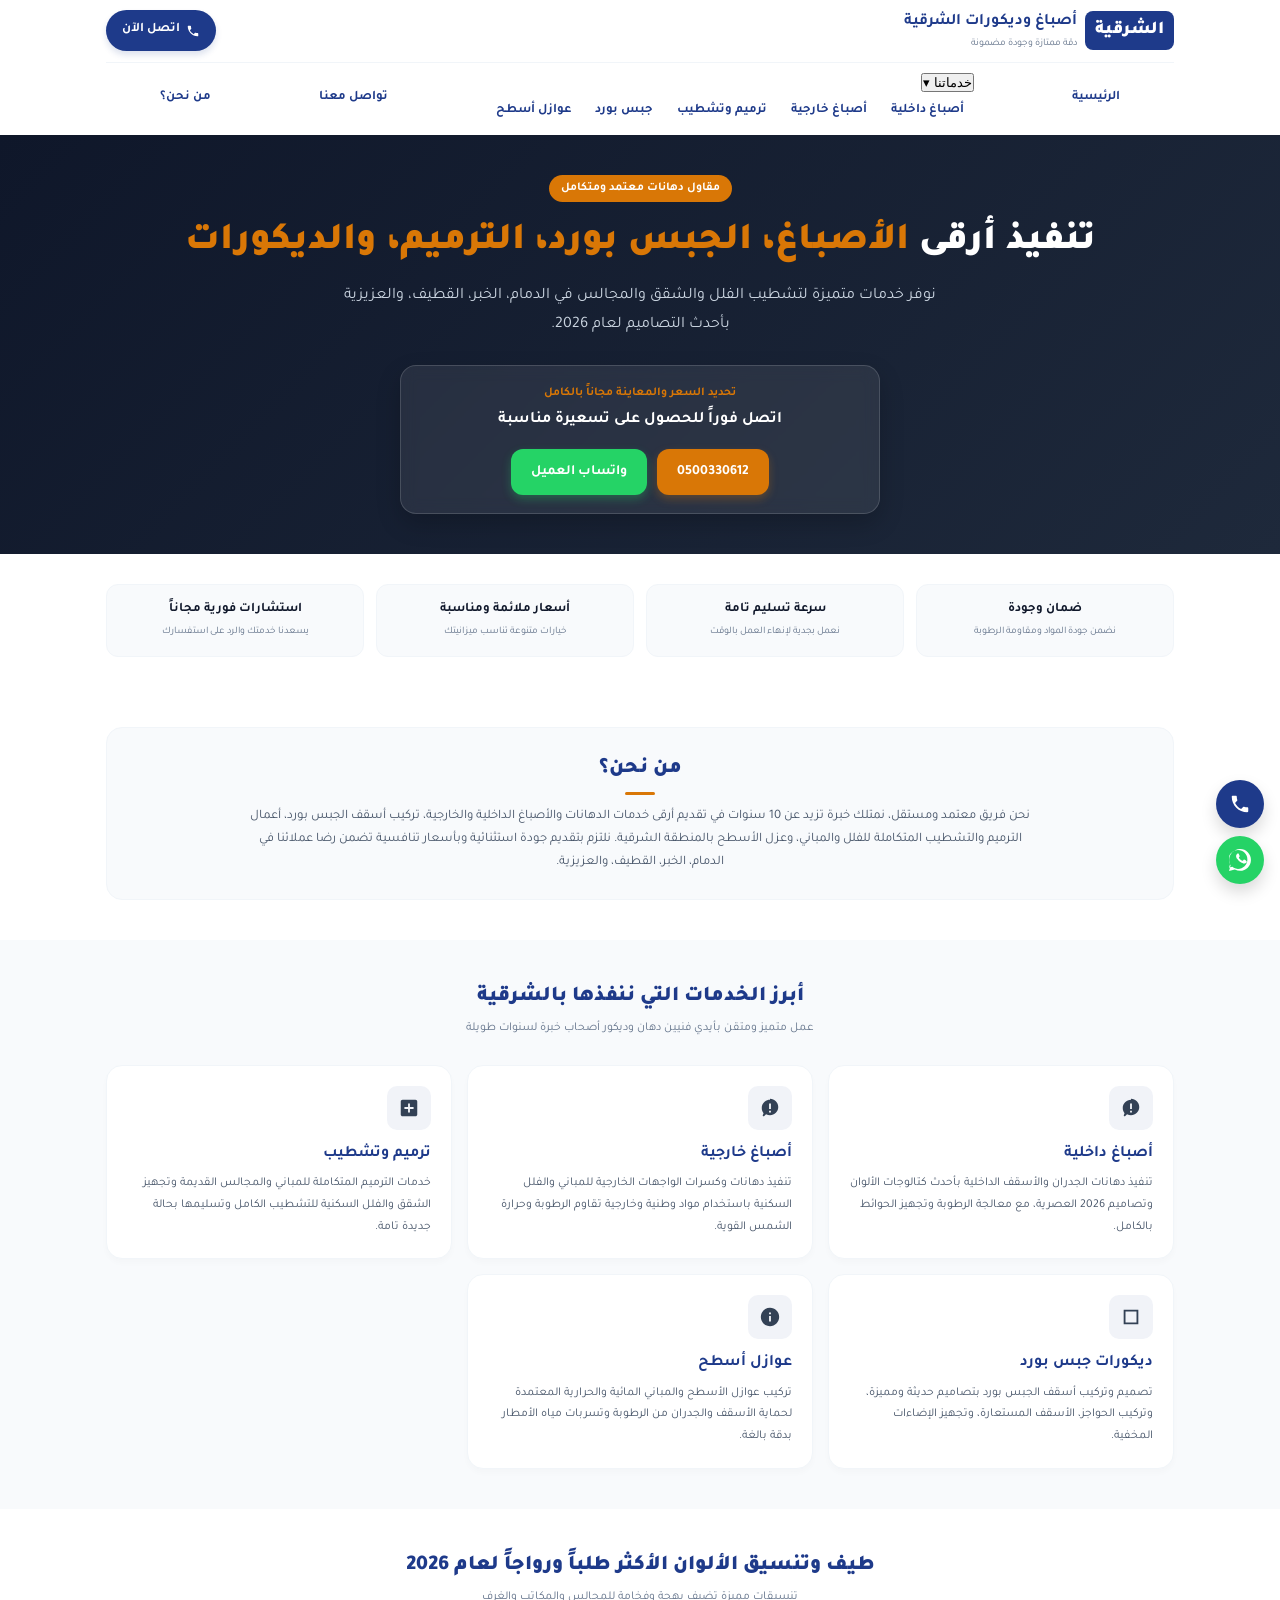
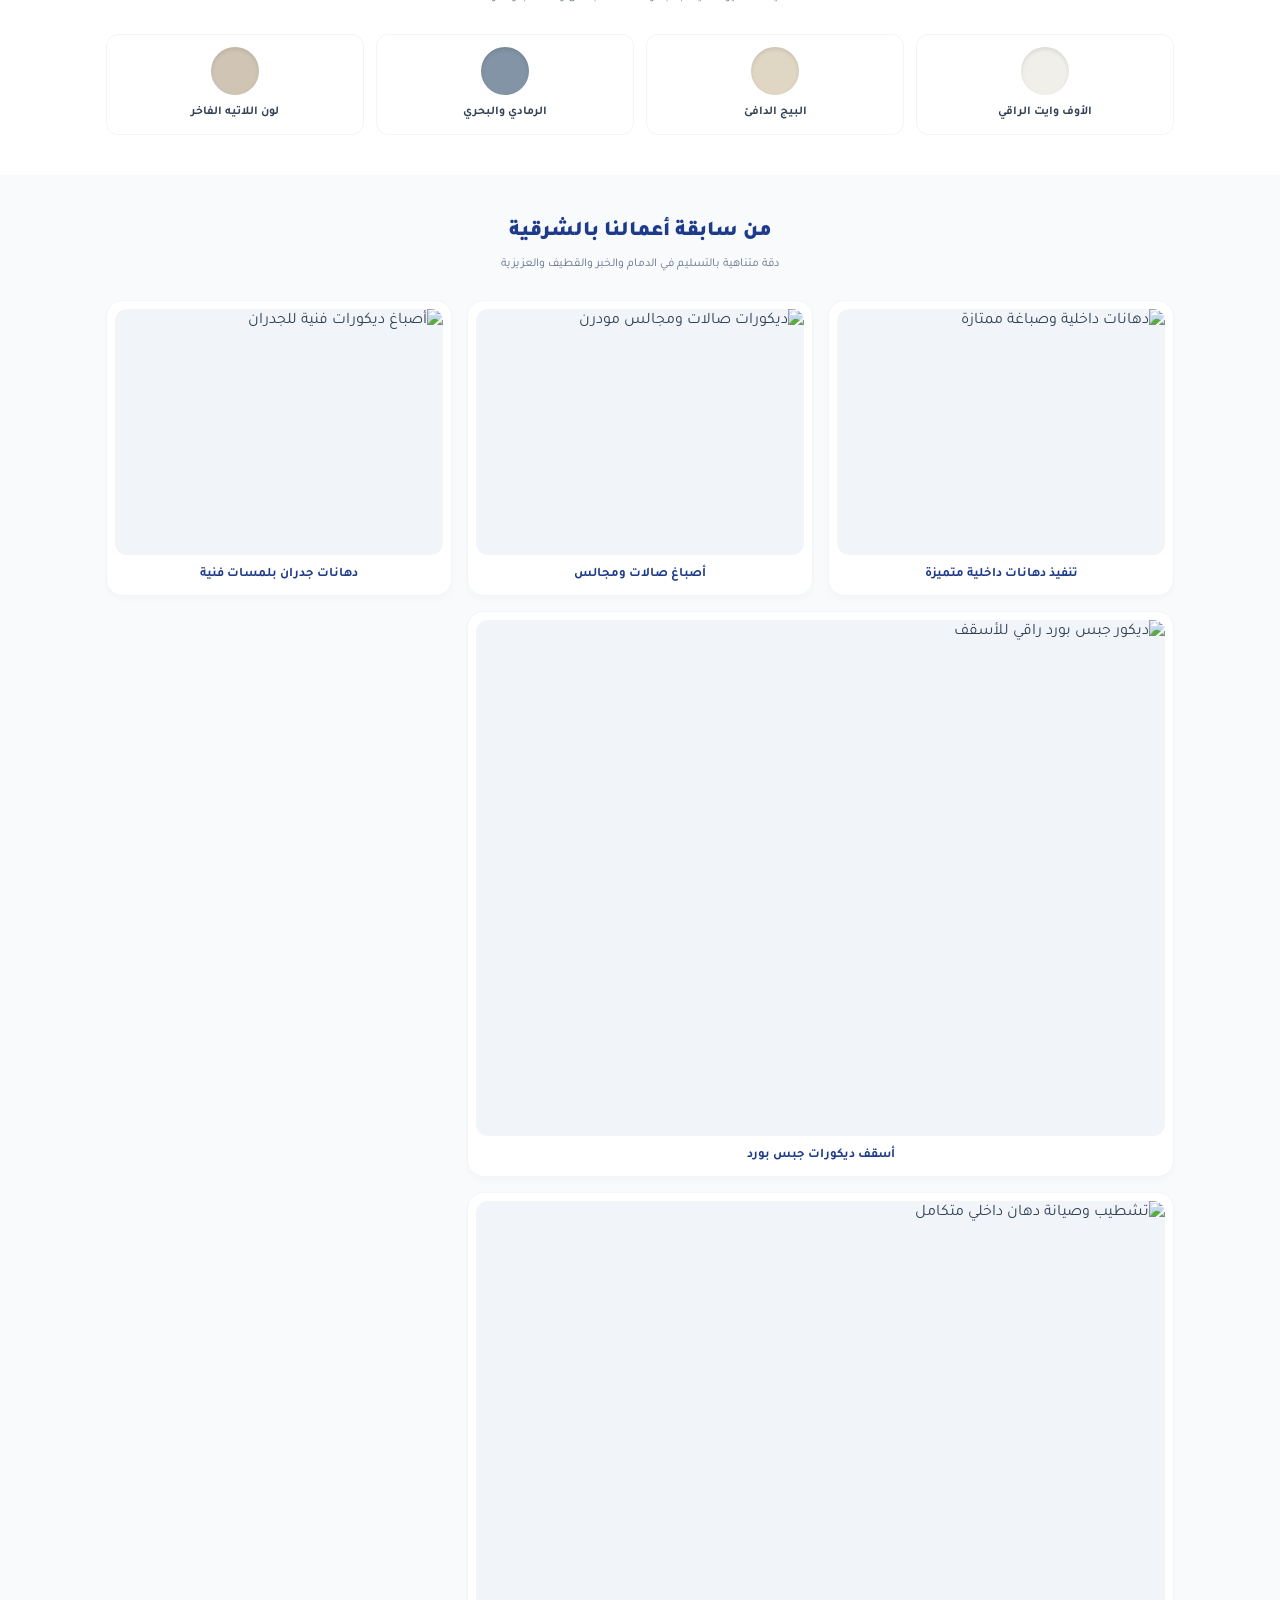
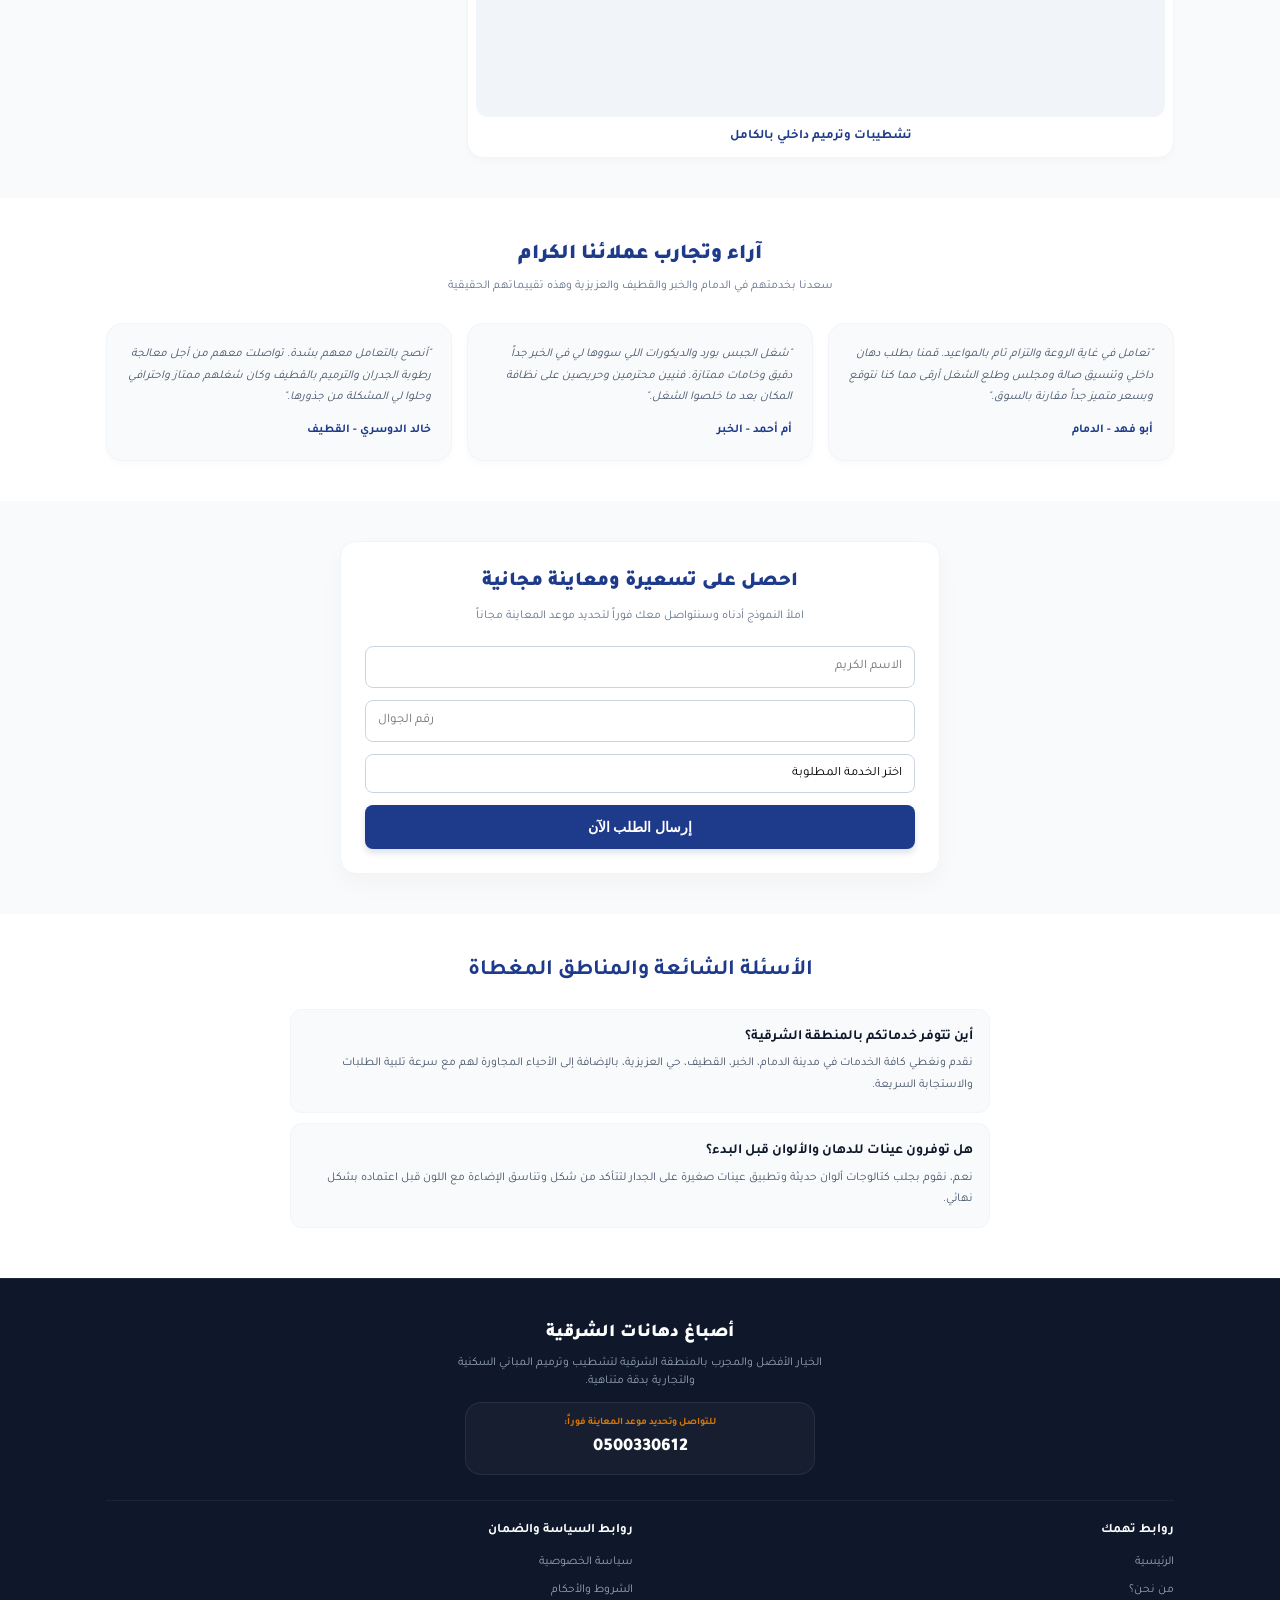
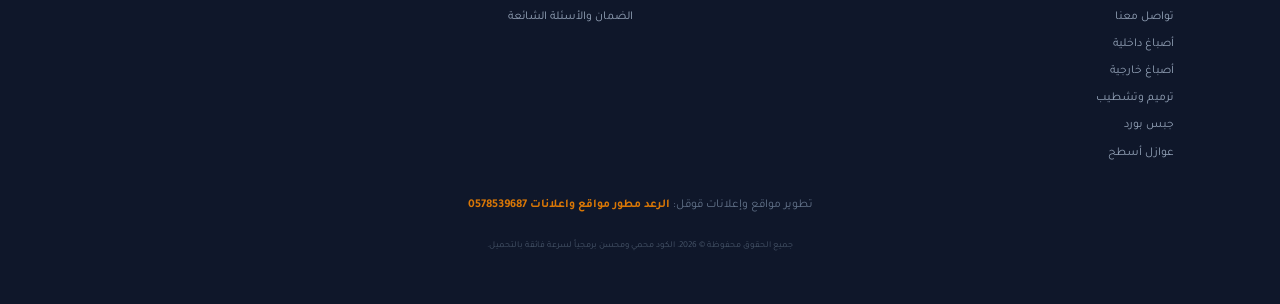
==== commit e7278293: "Update index.html with SEO and accessibility improvements" ====
--- a/index.html
+++ b/index.html
@@ -5,94 +5,140 @@
     <meta name="viewport" content="width=device-width, initial-scale=1.0">
     <title>معلم دهانات وديكورات الشرقية | الدمام، الخبر، القطيف، العزيزية - أصباغ وجبس بورد</title>
     <meta name="description" content="أفضل معلم دهانات وأصباغ وجبس بورد وترميم مباني بالدمام والخبر والقطيف والعزيزية. تنفيذ ديكورات حديثة بأسعار منافسة وضمان جودة العمل. اتصل الآن للحصول على خصم 25%.">
+    
+    <!-- وسوم المعاينة لشبكات التواصل الاجتماعي والواتساب (Open Graph Meta Tags) -->
+    <meta property="og:title" content="معلم دهانات وديكورات الشرقية | الدمام والخبر والقطيف">
+    <meta property="og:description" content="تنفيذ كافة أعمال الدهانات والأصباغ والجبس بورد والترميم بالمنطقة الشرقية بجودة عالية وأسعار ممتازة.">
+    <meta property="og:image" content="https://blogger.googleusercontent.com/img/b/R29vZ2xl/AVvXsEgzhMDq5lQT-ohvzUnXdoxcEPCgRD7XdGSYpa-hfW3ZH-djKsY5C6U2Lqd72SKsYCs51aUZsS75YJcNP8TH4W2P38mncACmav8TWp5L7gXL2jH_LBD0AgyQcyQVBMssst9lc0Qiib_zKIPlLIX-CUkxm1o4BziWXxQdoQtf4N835L3--sEbFfrBo2IWyjw/s800-rw/WhatsApp%20Image%202026-06-24%20at%206.33.15%20AM%20%283%29.jpeg">
+    <meta property="og:type" content="website">
+
+    <!-- خط Tajawal من Google Fonts مع خاصية العرض السريع font-display=swap -->
+    <link rel="preconnect" href="https://fonts.googleapis.com">
+    <link rel="preconnect" href="https://fonts.gstatic.com" crossorigin>
+    <link href="https://fonts.googleapis.com/css2?family=Tajawal:wght@400;700;900&display=swap" rel="stylesheet" media="print" onload="this.media='all'">
+    
+    <!-- استدعاء ملف التنسيق الخارجي المشترك -->
     <link rel="stylesheet" href="style.css">
+
+    <!-- بيانات السيو المنظمة لخرائط ومحركات بحث جوجل (LocalBusiness Schema) -->
+    <script type="application/ld+json">
+    {
+      "@context": "https://schema.org",
+      "@type": "HomeAndConstructionBusiness",
+      "name": "دهانات وديكورات الشرقية",
+      "image": "https://blogger.googleusercontent.com/img/b/R29vZ2xl/AVvXsEgzhMDq5lQT-ohvzUnXdoxcEPCgRD7XdGSYpa-hfW3ZH-djKsY5C6U2Lqd72SKsYCs51aUZsS75YJcNP8TH4W2P38mncACmav8TWp5L7gXL2jH_LBD0AgyQcyQVBMssst9lc0Qiib_zKIPlLIX-CUkxm1o4BziWXxQdoQtf4N835L3--sEbFfrBo2IWyjw/s800-rw/WhatsApp%20Image%202026-06-24%20at%206.33.15%20AM%20%283%29.jpeg",
+      "telephone": "+966500330612",
+      "priceRange": "$$",
+      "address": {
+        "@type": "PostalAddress",
+        "addressLocality": "الدمام",
+        "addressRegion": "المنطقة الشرقية",
+        "addressCountry": "SA"
+      },
+      "openingHoursSpecification": {
+        "@type": "OpeningHoursSpecification",
+        "dayOfWeek": [
+          "Monday", "Tuesday", "Wednesday", "Thursday", "Friday", "Saturday", "Sunday"
+        ],
+        "opens": "07:00",
+        "closes": "22:00"
+      },
+      "areaServed": [
+        { "@type": "AdministrativeArea", "name": "الدمام" },
+        { "@type": "AdministrativeArea", "name": "الخبر" },
+        { "@type": "AdministrativeArea", "name": "القطيف" },
+        { "@type": "AdministrativeArea", "name": "العزيزية" }
+      ]
+    }
+    </script>
 </head>
 <body>
 
-    <!-- الهيدر التلقائي (يُحقن برمجياً بالكامل بالقائمة المنسدلة الجديدة) -->
+    <!-- الهيدر التلقائي المشترك (يُحقن برمجياً بالكامل بالقائمة المنسدلة الجديدة) -->
     <header id="globalHeader"></header>
 
-    <!-- 3. الهيرو بانر -->
-    <section class="hero">
-        <div class="container">
-            <span class="hero-tag">مقاول دهانات معتمد ومتكامل</span>
-            <h2>تنفيذ أرقى <span class="text-brand-gold">الأصباغ، الجبس بورد، الترميم، والديكورات</span></h2>
-            <p>نوفر خدمات متميزة لتشطيب الفلل والشقق والمجالس في الدمام، الخبر، القطيف، والعزيزية بأحدث التصاميم لعام 2026.</p>
-            
-            <div class="hero-banner">
-                <span>تحديد السعر والمعاينة مجاناً بالكامل</span>
-                <h3>اتصل فوراً للحصول على تسعيرة مناسبة</h3>
-                <div class="hero-actions">
-                    <a href="tel:0500330612" id="heroCallBtn" class="btn-call">0500330612</a>
-                    <!-- تم تصحيح الرابط المربع # ووضع رابط العميل المباشر والمرمّز ليعمل التحويل والتتبع بنجاح -->
-                    <a href="https://wa.me/966500330612?text=%D8%A7%D9%84%D8%B3%D9%84%D8%A7%D9%85%20%D8%B9%D9%84%D9%8A%D9%83%D9%85%20%D8%AC%D9%8A%D8%AA%D9%83%20%D9%85%D9%86%20%D9%82%D9%88%D9%82%D9%84%20%D8%A8%D8%B3%D8%AA%D9%81%D8%B3%D8%B1%20%D8%B9%D9%86%20%D8%AE%D8%AF%D9%85%D8%A9" id="heroWhatsAppBtn" class="btn-wa">واتساب العميل</a>
-                </div>
-            </div>
-        </div>
-    </section>
-
-    <!-- المميزات السريعة -->
-    <section class="features">
-        <div class="container">
-            <div class="features-grid">
-                <div class="feature-card">
-                    <h4>ضمان وجودة</h4>
-                    <p>نضمن جودة المواد ومقاومة الرطوبة</p>
-                </div>
-                <div class="feature-card">
-                    <h4>سرعة تسليم تامة</h4>
-                    <p>نعمل بجدية لإنهاء العمل بالوقت</p>
-                </div>
-                <div class="feature-card">
-                    <h4>أسعار ملائمة ومناسبة</h4>
-                    <p>خيارات متنوعة تناسب ميزانيتك</p>
-                </div>
-                <div class="feature-card">
-                    <h4>استشارات فورية مجاناً</h4>
-                    <p>يسعدنا خدمتك والرد على استفسارك</p>
-                </div>
-            </div>
-        </div>
-    </section>
-
-    <!-- قسم من نحن (About Us) -->
-    <section id="about" class="about-sec">
-        <div class="container">
-            <div class="about-wrapper">
-                <h3>من نحن؟</h3>
-                <p>نحن فريق معتمد ومستقل، نمتلك خبرة تزيد عن 10 سنوات في تقديم أرقى خدمات الدهانات والأصباغ الداخلية والخارجية، تركيب أسقف الجبس بورد، أعمال الترميم والتشطيب المتكاملة للفلل والمباني، وعزل الأسطح بالمنطقة الشرقية. نلتزم بتقديم جودة استثنائية وبأسعار تنافسية تضمن رضا عملائنا في الدمام، الخبر، القطيف، والعزيزية.</p>
-            </div>
-        </div>
-    </section>
-
-    <!-- قسم الخدمات التفصيلي المطور (5 كروت بروابط الهيدر والفوتر) -->
-    <section class="services">
-        <div class="container">
-            <div class="sec-title">
-                <h3>أبرز الخدمات التي ننفذها بالشرقية</h3>
-                <p>عمل متميز ومتقن بأيدي فنيين دهان وديكور أصحاب خبرة لسنوات طويلة</p>
-            </div>
-            <div class="services-grid">
-                <!-- 1. أصباغ داخلية -->
-                <div id="interior-paint" class="service-card">
-                    <div class="service-icon">
-                        <svg viewBox="0 0 24 24"><path d="M12 3c-4.97 0-9 4.03-9 9 0 2.12.74 4.07 1.97 5.61L4.35 19.4c-.39.39-.39 1.02 0 1.41.39.39 1.02.39 1.41 0l1.9-1.9C9.22 19.58 10.57 20 12 20c4.97 0 9-4.03 9-9s-4.03-9-9-9zm1 14h-2v-2h2v2zm0-4h-2V7h2v6z" fill="currentColor"/></svg>
-                    </div>
-                    <h4>أصباغ داخلية</h4>
-                    <p>تنفيذ دهانات الجدران والأسقف الداخلية بأحدث كتالوجات الألوان وتصاميم 2026 العصرية، مع معالجة الرطوبة وتجهيز الحوائط بالكامل.</p>
-                </div>
-                <!-- 2. أصباغ خارجية -->
-                <div id="exterior-paint" class="service-card">
-                    <div class="service-icon">
-                        <svg viewBox="0 0 24 24"><path d="M12 3c-4.97 0-9 4.03-9 9 0 2.12.74 4.07 1.97 5.61L4.35 19.4c-.39.39-.39 1.02 0 1.41.39.39 1.02.39 1.41 0l1.9-1.9C9.22 19.58 10.57 20 12 20c4.97 0 9-4.03 9-9s-4.03-9-9-9zm1 14h-2v-2h2v2zm0-4h-2V7h2v6z" fill="currentColor"/></svg>
-                    </div>
-                    <h4>أصباغ خارجية</h4>
-                    <p>تنفيذ دهانات وكسرات الواجهات الخارجية للمباني والفلل السكنية باستخدام مواد وطنية وخارجية تقاوم الرطوبة وحرارة الشمس القوية.</p>
-                </div>
-                <!-- 3. ترميم وتشطيب -->
-                <div id="restoration" class="service-card">
-                    <div class="service-icon">
-                        <svg viewBox="0 0 24 24"><path d="M19 3H5c-1.1 0-2 .9-2 2v14c0 1.1.9 2 2 2h14c1.1 0 2-.9 2-2V5c0-1.1-.9-2-2-2zm-2 10h-4v4h-2v-4H7v-2h4V7h2v4h4v2z" fill="currentColor"/></svg>
+    <!-- تفعيل المعلم الرئيسي لغلق ثغرة الوصول في قوقل (Accessibility Audit) -->
+    <main>
+        <!-- 3. الهيرو بانر -->
+        <section class="hero">
+            <div class="container">
+                <span class="hero-tag">مقاول دهانات معتمد ومتكامل</span>
+                <h2>تنفيذ أرقى <span class="text-brand-gold">الأصباغ، الجبس بورد، الترميم، والديكورات</span></h2>
+                <p>نوفر خدمات متميزة لتشطيب الفلل والشقق والمجالس في الدمام، الخبر، القطيف، والعزيزية بأحدث التصاميم لعام 2026.</p>
+                
+                <div class="hero-banner">
+                    <span>تحديد السعر والمعاينة مجاناً بالكامل</span>
+                    <h3>اتصل فوراً للحصول على تسعيرة مناسبة</h3>
+                    <div class="hero-actions">
+                        <a href="tel:0500330612" id="heroCallBtn" class="btn-call">0500330612</a>
+                        <a href="https://wa.me/966500330612?text=%D8%A7%D9%84%D8%B3%D9%84%D8%A7%D9%85%20%D8%B9%D9%84%D9%8A%D9%83%D9%85%20%D8%AC%D9%8A%D8%AA%D9%83%20%D9%85%D9%86%20%D9%82%D9%88%D9%82%D9%84%20%D8%A8%D8%B3%D8%AA%D9%81%D8%B3%D8%B1%20%D8%B9%D9%86%20%D8%AE%D8%AF%D9%85%D8%A9" id="heroWhatsAppBtn" class="btn-wa">واتساب العميل</a>
+                    </div>
+                </div>
+            </div>
+        </section>
+
+        <!-- المميزات السريعة -->
+        <section class="features">
+            <div class="container">
+                <div class="features-grid">
+                    <div class="feature-card">
+                        <h4>ضمان وجودة</h4>
+                        <p>نضمن جودة المواد ومقاومة الرطوبة</p>
+                    </div>
+                    <div class="feature-card">
+                        <h4>سرعة تسليم تامة</h4>
+                        <p>نعمل بجدية لإنهاء العمل بالوقت</p>
+                    </div>
+                    <div class="feature-card">
+                        <h4>أسعار ملائمة ومناسبة</h4>
+                        <p>خيارات متنوعة تناسب ميزانيتك</p>
+                    </div>
+                    <div class="feature-card">
+                        <h4>استشارات فورية مجاناً</h4>
+                        <p>يسعدنا خدمتك والرد على استفسارك</p>
+                    </div>
+                </div>
+            </div>
+        </section>
+
+        <!-- قسم من نحن (About Us) -->
+        <section id="about" class="about-sec">
+            <div class="container">
+                <div class="about-wrapper">
+                    <h3>من نحن؟</h3>
+                    <p>نحن فريق معتمد ومستقل، نمتلك خبرة تزيد عن 10 سنوات في تقديم أرقى خدمات الدهانات والأصباغ الداخلية والخارجية، تركيب أسقف الجبس بورد، أعمال الترميم والتشطيب المتكاملة للفلل والمباني، وعزل الأسطح بالمنطقة الشرقية. نلتزم بتقديم جودة استثنائية وبأسعار تنافسية تضمن رضا عملائنا في الدمام، الخبر، القطيف، والعزيزية.</p>
+                </div>
+            </div>
+        </section>
+
+        <!-- قسم الخدمات التفصيلي المطور (5 كروت بروابط الهيدر والفوتر) -->
+        <section class="services">
+            <div class="container">
+                <div class="sec-title">
+                    <h3>أبرز الخدمات التي ننفذها بالشرقية</h3>
+                    <p>عمل متميز ومتقن بأيدي فنيين دهان وديكور أصحاب خبرة لسنوات طويلة</p>
+                </div>
+                <div class="services-grid">
+                    <!-- 1. أصباغ داخلية -->
+                    <div id="interior-paint" class="service-card">
+                        <div class="service-icon">
+                            <svg viewBox="0 0 24 24"><path d="M12 3c-4.97 0-9 4.03-9 9 0 2.12.74 4.07 1.97 5.61L4.35 19.4c-.39.39-.39 1.02 0 1.41.39.39 1.02.39 1.41 0l1.9-1.9C9.22 19.58 10.57 20 12 20c4.97 0 9-4.03 9-9s-4.03-9-9-9zm1 14h-2v-2h2v2zm0-4h-2V7h2v6z" fill="currentColor"/></svg>
+                        </div>
+                        <h4>أصباغ داخلية</h4>
+                        <p>تنفيذ دهانات الجدران والأسقف الداخلية بأحدث كتالوجات الألوان وتصاميم 2026 العصرية، مع معالجة الرطوبة وتجهيز الحوائط بالكامل.</p>
+                    </div>
+                    <!-- 2. أصباغ خارجية -->
+                    <div id="exterior-paint" class="service-card">
+                        <div class="service-icon">
+                            <svg viewBox="0 0 24 24"><path d="M12 3c-4.97 0-9 4.03-9 9 0 2.12.74 4.07 1.97 5.61L4.35 19.4c-.39.39-.39 1.02 0 1.41.39.39 1.02.39 1.41 0l1.9-1.9C9.22 19.58 10.57 20 12 20c4.97 0 9-4.03 9-9s-4.03-9-9-9zm1 14h-2v-2h2v2zm0-4h-2V7h2v6z" fill="currentColor"/></svg>
+                        </div>
+                        <h4>أصباغ خارجية</h4>
+                        <p>تنفيذ دهانات وكسرات الواجهات الخارجية للمباني والفلل السكنية باستخدام مواد وطنية وخارجية تقاوم الرطوبة وحرارة الشمس القوية.</p>
+                    </div>
+                    <!-- 3. ترميم وتشطيب -->
+                    <div id="restoration" class="service-card">
+                        <div class="service-icon">
+                            <svg viewBox="0 0 24 24"><path d="M19 3H5c-1.1 0-2 .9-2 2v14c0 1.1.9 2 2 2h14c1.1 0 2-.9 2-2V5c0-1.1-.9-2-2-2zm-2 10h-4v4h-2v-4H7v-2h4V7h2v4h4v2z" fill="currentColor"/></svg>
                     </div>
                     <h4>ترميم وتشطيب</h4>
                     <p>خدمات الترميم المتكاملة للمباني والمجالس القديمة وتجهيز الشقق والفلل السكنية للتشطيب الكامل وتسليمها بحالة جديدة تامة.</p>
@@ -220,7 +266,8 @@
                 <form id="contactForm" onsubmit="event.preventDefault();">
                     <input type="text" id="clientName" name="clientName" placeholder="الاسم الكريم" required>
                     <input type="tel" id="clientPhone" name="clientPhone" placeholder="رقم الجوال" required>
-                    <select id="clientService" name="clientService" required>
+                    <!-- تصحيح إتاحة الوصول: إضافة وسم aria-label لحل ثغرة تقييم إمكانية الوصول في قوقل -->
+                    <select id="clientService" name="clientService" aria-label="اختر الخدمة المطلوبة" required>
                         <option value="" disabled selected>اختر الخدمة المطلوبة</option>
                         <option value="دهانات">دهانات وأصباغ</option>
                         <option value="جبس">جبس بورد</option>
@@ -250,6 +297,7 @@
             </div>
         </div>
     </section>
+    </main>
 
     <!-- الفوتر التلقائي (يُحقن برمجياً بالكامل بالتقسيم والتصنيفات الجديدة) -->
     <footer id="globalFooter"></footer>
--- a/style.css
+++ b/style.css
@@ -1,6 +1,6 @@
 /* ==========================================
    ملف التنسيق المشترك لخدمات دهانات وديكورات الشرقية
-   (نسخة محسنة بالكامل ومطورة لتصفح الجوال)
+   (نسخة محسنة بالكامل ومطورة لتصفح الجوال واللمس)
    ========================================== */
 
 :root {
@@ -62,6 +62,13 @@
     position: sticky;
     top: 0;
     z-index: 100;
+}
+
+/* حل ذكي لحجز مساحة الهيدر مسبقاً لمنع كسر واهتزاز التصميم (CLS) قبل تحميل السكربت */
+#globalHeader {
+    display: block;
+    min-height: 135px; 
+    background: #fff;
 }
 
 .header-wrap {
@@ -123,6 +130,94 @@
 .header-btn:hover {
     transform: scale(1.03);
     background: #172554;
+}
+
+/* ==========================================
+   تنسيقات شريط التنقل المتجاوب للجوال
+   ========================================== */
+.nav-bar {
+    display: flex;
+    justify-content: space-around; /* توزيع الروابط الأربعة بمسافات متناسقة للجوال تلقائياً */
+    align-items: center;
+    padding: 10px 0;
+    border-top: 1px solid #f1f5f9;
+    background: #fff;
+}
+
+.nav-bar a {
+    color: var(--brand-blue);
+    text-decoration: none;
+    font-size: 13px;
+    font-weight: 700;
+    padding: 6px 10px;
+    border-radius: 50px;
+    transition: background-color 0.2s, color 0.2s;
+}
+
+.nav-bar a:hover {
+    background-color: rgba(30, 58, 138, 0.05);
+}
+
+/* زر تفعيل وإغلاق خدماتنا في القائمة */
+.nav-btn-link {
+    background: none;
+    border: none;
+    font-family: inherit;
+    color: var(--brand-blue);
+    font-size: 13px;
+    font-weight: 700;
+    cursor: pointer;
+    padding: 6px 12px;
+    border-radius: 50px;
+    user-select: none;
+    outline: none;
+    transition: background-color 0.2s, color 0.2s;
+    -webkit-appearance: none;
+}
+
+.nav-btn-link.active {
+    background-color: rgba(30, 58, 138, 0.05);
+    color: var(--brand-gold);
+}
+
+/* شريط الخدمات الفرعي المشترك الانزلاقي */
+.sub-nav-bar {
+    display: none; /* مخفي افتراضياً */
+    background-color: var(--bg-light);
+    border-top: 1px dashed #cbd5e1;
+    border-bottom: 1px solid #cbd5e1;
+    padding: 10px;
+    text-align: right;
+    overflow-x: auto;
+    white-space: nowrap;
+    -webkit-overflow-scrolling: touch;
+    gap: 10px;
+    justify-content: flex-start;
+}
+
+.sub-nav-bar::-webkit-scrollbar {
+    display: none;
+}
+
+.sub-nav-bar.show {
+    display: flex; /* يظهر كشريط مرن عند الضغط */
+}
+
+.sub-nav-bar a {
+    color: #475569;
+    text-decoration: none;
+    font-size: 12px;
+    font-weight: bold;
+    padding: 6px 12px;
+    background: #fff;
+    border: 1px solid #f1f5f9;
+    border-radius: 50px;
+    transition: background-color 0.2s, color 0.2s;
+}
+
+.sub-nav-bar a:hover {
+    background-color: var(--brand-blue);
+    color: #fff;
 }
 
 /* ==========================================
@@ -279,6 +374,49 @@
     font-size: 10px;
     color: #64748b;
     margin-top: 2px;
+}
+
+/* ==========================================
+   تنسيق قسم من نحن (About Section)
+   ========================================== */
+.about-sec {
+    padding: 40px 0;
+    background: #fff;
+}
+
+.about-wrapper {
+    background: var(--bg-light);
+    border: 1px solid #f1f5f9;
+    padding: 24px;
+    border-radius: 16px;
+    text-align: center;
+}
+
+.about-wrapper h3 {
+    font-size: 21px;
+    color: var(--brand-blue);
+    font-weight: 900;
+    margin-bottom: 10px;
+    position: relative;
+    display: inline-block;
+}
+
+.about-wrapper h3::after {
+    content: '';
+    display: block;
+    width: 30px;
+    height: 3px;
+    background-color: var(--brand-gold);
+    margin: 6px auto 0;
+    border-radius: 2px;
+}
+
+.about-wrapper p {
+    font-size: 13px;
+    color: #475569;
+    line-height: 1.7;
+    max-width: 800px;
+    margin: 0 auto;
 }
 
 /* ==========================================
@@ -704,22 +842,45 @@
     margin-top: 2px;
 }
 
-.footer-links {
-    margin-top: 20px;
-}
-
-.footer-links a {
+/* تنسيقات شبكة روابط الفوتر الجديدة (Footer Links Grid) */
+.footer-links-grid {
+    display: grid;
+    grid-template-columns: repeat(2, 1fr); /* انقسام الروابط لصفين متناسقين لليمين على الجوال */
+    gap: 15px;
+    margin-top: 25px;
+    border-top: 1px solid rgba(255, 255, 255, 0.05);
+    padding-top: 20px;
+}
+
+.footer-col {
+    text-align: right; /* محاذاة لليمين متناسقة تماشياً مع الـ RTL */
+}
+
+.footer-col h4 {
+    color: #fff;
+    font-size: 13px;
+    font-weight: bold;
+    margin-bottom: 12px;
+}
+
+.footer-col a {
+    display: block;
     color: #94a3b8;
     text-decoration: none;
+    font-size: 12px;
+    margin-bottom: 8px;
     transition: color 0.2s;
 }
 
-.footer-links a:hover {
-    color: #fff;
-}
-
+.footer-col a:hover {
+    color: #fff;
+}
+
+/* تصحيح تباين ألوان النصوص للمطور لتتخطى اختبارات قوقل بنجاح (Accessibility 100) */
 .developer-text {
-    margin-top: 12px;
+    margin-top: 25px;
+    font-size: 12px;
+    color: #cbd5e1; /* درجة رمادية واضحة فوق الخلفية الداكنة */
 }
 
 .developer-text a {
@@ -806,3 +967,120 @@
     width: 16px;
     height: 16px;
 }
+
+/* تفعيل تباعد الأسطر المريح لقراءة الفقرات الطويلة تماشياً مع معايير السيو وإتاحة الوصول للجوال */
+main p {
+    line-height: 1.8 !important;
+}
+
+/* ==========================================
+   أكواد التنسيق الإضافية والمحدثة (لمنع التضارب البصري)
+   ========================================== */
+
+/* 1. تنسيقات بطاقات الاتصال المتجاوبة بصفحة تواصل معنا */
+.contact-cards-grid {
+    display: grid;
+    grid-template-columns: 1fr;
+    gap: 15px;
+    margin-bottom: 30px;
+}
+
+@media (min-width: 768px) {
+    .contact-cards-grid {
+        grid-template-columns: repeat(2, 1fr); /* تظهر بجانب بعضها على الشاشات الكبيرة */
+    }
+}
+
+.contact-card-item {
+    background: var(--bg-light);
+    padding: 18px;
+    border-radius: 12px;
+    border: 1px solid #f1f5f9;
+    display: flex;
+    align-items: center;
+    gap: 15px;
+    text-align: right;
+}
+
+.contact-card-icon {
+    background: rgba(30, 58, 138, 0.06);
+    width: 44px;
+    height: 44px;
+    border-radius: 10px;
+    display: flex;
+    align-items: center;
+    justify-content: center;
+    flex-shrink: 0;
+}
+
+.contact-card-icon svg {
+    width: 22px;
+    height: 22px;
+    fill: var(--brand-blue);
+}
+
+.contact-card-icon.c-wa-icon {
+    background: rgba(37, 211, 102, 0.06);
+}
+
+.contact-card-icon.c-wa-icon svg {
+    fill: var(--brand-green);
+}
+
+.contact-card-item h2 {
+    font-size: 15px;
+    font-weight: bold;
+    color: var(--brand-dark);
+    margin: 0;
+}
+
+.contact-card-item p {
+    font-size: 13px;
+    color: #475569;
+    margin-top: 2px;
+}
+
+.contact-card-item p a {
+    color: var(--brand-blue);
+    text-decoration: none;
+    font-weight: bold;
+}
+
+/* 2. تنسيقات صفحة من نحن التفصيلية المحدثة */
+.about-page-content h1 {
+    font-size: 28px;
+    color: var(--brand-blue);
+    font-weight: 900;
+    margin-bottom: 20px;
+    border-bottom: 2px solid var(--brand-gold);
+    padding-bottom: 10px;
+}
+
+.about-page-content h2 {
+    font-size: 18px;
+    color: var(--brand-blue);
+    font-weight: 700;
+    margin-top: 30px; /* مسافة علوية كافية لفصل الفقرات بصرياً على الجوال */
+    margin-bottom: 10px;
+}
+
+.about-page-content p {
+    font-size: 14px;
+    color: #475569;
+    margin-bottom: 15px;
+    line-height: 1.8 !important; /* تفعيل التباعد المريح للعين تلقائياً */
+}
+
+.about-list {
+    margin-right: 20px; /* إزاحة لليمين تماشياً مع الـ RTL */
+    margin-bottom: 25px;
+    font-size: 14px;
+    color: #475569;
+    list-style-type: square;
+    line-height: 1.8 !important;
+}
+
+.about-list li {
+    margin-bottom: 8px;
+    padding-right: 5px;
+}
